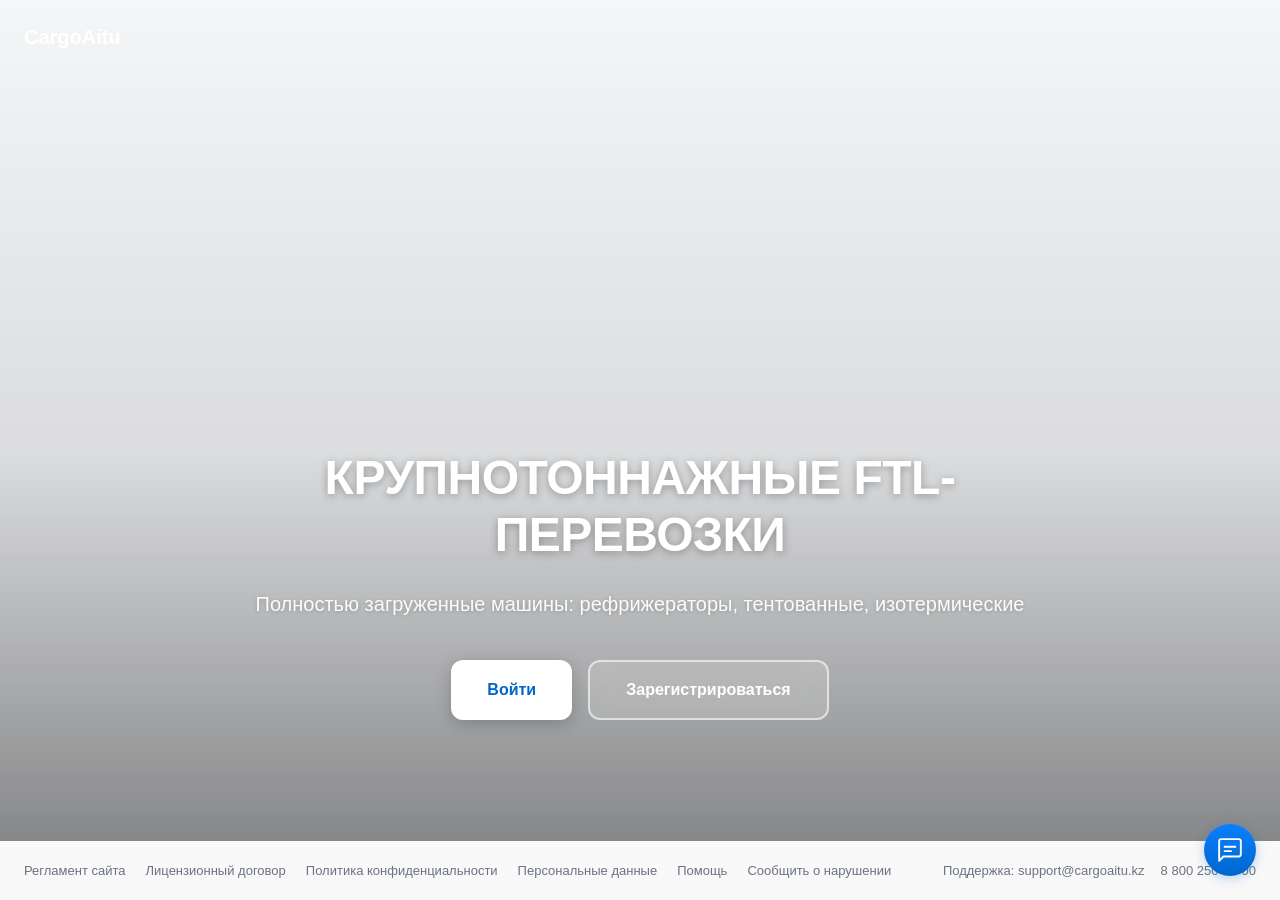
==== frontend/index.html @ aa5df15c "Initial commit: CargoAitu platform with contract security fixes" ====
<!DOCTYPE html>
<html lang="ru">
<head>
  <meta charset="UTF-8" />
  <meta name="viewport" content="width=device-width, initial-scale=1.0">
  <title>Заявки — CargoAitu</title>
  <link rel="icon" href="data:image/svg+xml,%3Csvg xmlns='http://www.w3.org/2000/svg' viewBox='0 0 32 32'%3E%3Crect width='32' height='32' rx='7' fill='%230066cc'/%3E%3Cpath fill='white' d='M7 10h12v4H7V10zm0 6h8v8H7v-8zm10 0h8l2 2v6h-10v-8z'/%3E%3C/svg%3E">
  
  <script>
    (function() {
      const userStr = localStorage.getItem('user');
      const isAuth = localStorage.getItem('isAuthenticated') === 'true';
      const isAuthenticated = userStr && isAuth;
      
      if (isAuthenticated) {
        document.documentElement.classList.add('authenticated');
      } else {
        document.documentElement.classList.remove('authenticated');
      }
    })();
  </script>
  
  
  <style>
    
    p.filters-subtitle {
      font-family: -apple-system, BlinkMacSystemFont, 'Segoe UI', 'Roboto', 'Helvetica Neue', Arial, sans-serif;
      font-size: 14px;
      line-height: 1.5;
      color: #6b7280;
      margin: 4px 0 12px 0;
      font-weight: 400;
    }
    h2.filters-title {
      font-family: -apple-system, BlinkMacSystemFont, 'Segoe UI', 'Roboto', 'Helvetica Neue', Arial, sans-serif;
      font-size: 20px;
      font-weight: 600;
      color: #1a1a1a;
      margin: 0 0 8px 0;
      line-height: 1.4;
    }
    .filters-header {
      display: flex;
      justify-content: space-between;
      align-items: center;
      margin-bottom: 20px;
    }
    .filters-title-section {
      flex: 1;
    }
    
    body {
      font-family: -apple-system, BlinkMacSystemFont, 'Segoe UI', 'Roboto', 'Helvetica Neue', Arial, sans-serif;
      background: #f5f6f8;
      color: #1a1a1a;
      margin: 0;
      padding: 0;
    }
    .main {
      padding: 32px 24px;
      background: #f5f6f8;
      
      width: 100%;
      box-sizing: border-box;
    }
    .content {
      max-width: 1400px;
      margin: 0 auto;
    }
    .filters {
      background: #ffffff;
      border: 1px solid #e5e7eb;
      border-radius: 12px;
      padding: 24px;
      margin-bottom: 24px;
    }
  </style>
  
  <link rel="preload" href="styles.css?v=31" as="style" onload="this.onload=null;this.rel='stylesheet'">
  <noscript>
    <link rel="stylesheet" href="styles.css?v=31">
  </noscript>
  <script>
    !function(e){"use strict";var t=function(t,n,o){var i,r=e.document,a=r.createElement("link");if(n)i=n;else{var l=(r.body||r.getElementsByTagName("head")[0]).childNodes;i=l[l.length-1]}var d=r.styleSheets;a.rel="stylesheet",a.href=t,a.media="only x",function e(t){if(r.body)return t();setTimeout(function(){e(t)})}(function(){i.parentNode.insertBefore(a,n?i:i.nextSibling)});var f=function(e){for(var t=a.href,n=d.length;n--;)if(d[n].href===t)return e();setTimeout(function(){f(e)})};return a.addEventListener&&a.addEventListener("load",function(){this.media=o||"all"}),a.onloadcssdefined=f,f(function(){a.media!==o&&(a.media=o||"all")}),a};"undefined"!=typeof exports?exports.loadCSS=t:e.loadCSS=t}("undefined"!=typeof global?global:this);
    setTimeout(function() {
      var link = document.querySelector('link[rel="preload"][as="style"]');
      if (link && link.rel === 'preload') {
        loadCSS('styles.css?v=31');
      }
    }, 3000);
  </script>
</head>
<body class="page-loading page-requests">

<header class="header">
  <div class="header-inner">
    <div class="logo">CargoAitu</div>
    <nav class="nav" id="mainNav">
      <a href="#" class="nav-item active" data-page="requests">Заявки</a>
      <a href="#" class="nav-item" data-page="organizations">Организации</a>
      <a href="#" class="nav-item" data-page="partners">Партнёры</a>
    </nav>
    <div class="header-actions">
      <div class="search">
        <svg width="16" height="16" viewBox="0 0 16 16" fill="none">
          <path d="M7 12A5 5 0 1 0 7 2a5 5 0 0 0 0 10zM13 13l-3-3" stroke="currentColor" stroke-width="1.5" stroke-linecap="round"/>
        </svg>
        <input type="text" id="requestsSearchInput" placeholder="Найти заявку..." oninput="filterRequestsBySearch()" />
        <button class="search-clear" id="requestsSearchClear" onclick="clearRequestsSearch()" style="display: none;">
          <svg width="16" height="16" viewBox="0 0 16 16" fill="none">
            <path d="M12 4L4 12M4 4l8 8" stroke="currentColor" stroke-width="1.5" stroke-linecap="round"/>
          </svg>
        </button>
      </div>
      <div id="userHeaderInfo" class="user" style="display: none;">
        <div class="user-profile-trigger" id="userProfileTrigger">
          <span class="user-name-main" id="headerUserName">-</span>
          <span class="user-name-full" id="headerUserFullName">-</span>
          <svg class="user-caret" width="12" height="12" viewBox="0 0 12 12" fill="none">
            <path d="M2 4L6 8L10 4" stroke="currentColor" stroke-width="1.5" stroke-linecap="round" stroke-linejoin="round"/>
          </svg>
        </div>
        <div id="userProfileDropdown" class="user-profile-dropdown" style="display: none;">
          <div class="dropdown-header">
            <div class="dropdown-user-name" id="dropdownUserName">-</div>
            <div class="dropdown-user-role" id="dropdownUserRole">-</div>
          </div>
          <div class="dropdown-menu">
            <a href="trucks.html" class="dropdown-item">
              <span>Машины</span>
            </a>
            <a href="drivers.html" class="dropdown-item">
              <span>Водители</span>
            </a>
            <a href="messages.html" class="dropdown-item" id="messagesMenuItem">
              <span>Уведомления</span>
              <span class="dropdown-badge" id="messagesBadge" style="display: none;">0</span>
            </a>
            <a href="#" class="dropdown-item" id="paymentDetailsMenuItem">
              <span>Платёжные реквизиты</span>
            </a>
            <a href="egov-company.html" class="dropdown-item" id="egovCompanyMenuItem" target="_blank" rel="noopener noreferrer">
              <span>Проверить компанию</span>
            </a>
            <div class="dropdown-divider"></div>
            <a href="#" class="dropdown-item dropdown-item-danger" id="logoutMenuItem">
              <span>Выйти</span>
            </a>
          </div>
        </div>
      </div>
      <div id="headerAuthButtons">
        <a href="login.html" class="btn-login">Войти</a>
      </div>
    </div>
  </div>
</header>


<div id="landingPage" class="landing-page" style="display: none;">
  <div class="landing-hero">
    <div class="landing-content">
      <h1 class="landing-title">КРУПНОТОННАЖНЫЕ FTL-ПЕРЕВОЗКИ</h1>
      <p class="landing-subtitle">Полностью загруженные машины: рефрижераторы, тентованные, изотермические</p>
      <div class="landing-actions">
        <a href="login.html" class="btn-landing-primary">Войти</a>
        <a href="login.html" class="btn-landing-secondary">Зарегистрироваться</a>
      </div>
    </div>
    <footer class="landing-footer">
      <div class="landing-footer-content">
        <div class="landing-footer-links">
          <a href="#">Регламент сайта</a>
          <a href="#">Лицензионный договор</a>
          <a href="#">Политика конфиденциальности</a>
          <a href="#">Персональные данные</a>
          <a href="#">Помощь</a>
          <a href="#">Сообщить о нарушении</a>
        </div>
        <div class="landing-footer-contact">
          <span>Поддержка: support@cargoaitu.kz</span>
          <span>8 800 250-02-00</span>
        </div>
      </div>
    </footer>
  </div>
</div>


<main class="main page page-visible" id="mainContent">
  <div class="content">
    
    <div class="filters filters--marketplace">
      <div class="filters-header filters-header--market">
        <div class="filters-title-section">
          <div class="filters-title-row">
            <h2 class="filters-title" id="requestsMarketTitle">Биржа грузов</h2>
            <button type="button" class="market-help-trigger" id="marketHelpTrigger" aria-label="Справка по разделу" title="Биржа — все открытые заявки. «Мои заявки» — вы заказчик. «Я участвую» — вы уже сделали ставку. Фильтры и поиск не меняют данные на сервере, только отбор на экране.">?</button>
          </div>
          <p class="filters-subtitle filters-subtitle--market" id="requestsMarketSubtitle">Грузы и заявки на перевозку</p>
          <p class="market-result-count" id="requestsMarketCount" aria-live="polite"></p>
        </div>
        <div class="filters-header-actions">
          <span id="refreshIndicator" class="refresh-indicator refresh-indicator--market" title="Список обновляется автоматически каждые ~10 секунд, пока открыт раздел">
            <svg width="14" height="14" viewBox="0 0 14 14" fill="none">
              <path d="M7 1.5V4.5M7 9.5V12.5M2.5 7H5.5M8.5 7H11.5M10.5 3.5L9 5M5 9L3.5 10.5M10.5 10.5L9 9M5 5L3.5 3.5" stroke="currentColor" stroke-width="1.2" stroke-linecap="round"/>
            </svg>
          </span>
          <button id="createRequestBtn" class="btn-create btn-create--hero" type="button">
            <span class="btn-icon">+</span>
            Создать заявку
          </button>
        </div>
      </div>

      <div class="market-sticky-stack">
        <div class="market-tabs" role="tablist" aria-label="Режим просмотра заявок">
          <button type="button" class="market-tab market-tab--active" data-list-mode="all" role="tab" aria-selected="true">Все заявки</button>
          <button type="button" class="market-tab" data-list-mode="mine" role="tab" aria-selected="false">Мои заявки</button>
          <button type="button" class="market-tab" data-list-mode="participating" role="tab" aria-selected="false">Я участвую</button>
        </div>

        <div class="market-controls-row">
          <button type="button" class="market-filters-toggle" id="marketFiltersToggle" aria-expanded="false" aria-controls="marketFiltersPanel">
            Фильтры <span class="market-filters-toggle-chevron" aria-hidden="true">▼</span>
          </button>
          <div class="market-quick-chips" role="group" aria-label="Быстрые фильтры">
            <button type="button" class="market-quick-chip" data-quick="today">Сегодня</button>
            <button type="button" class="market-quick-chip" data-quick="price500k">До 500 000 ₸</button>
            <button type="button" class="market-quick-chip" data-quick="route-aa" title="Алматы → Астана">Алматы — Астана</button>
            <button type="button" class="market-quick-chip" data-quick="route-sa" title="Астана → Алматы">Астана — Алматы</button>
            <button type="button" class="market-quick-chip" data-quick="route-as" title="Алматы → Шымкент">Алматы — Шымкент</button>
          </div>
        </div>
      </div>

      <div id="marketFiltersPanel" class="market-filters-panel market-filters-panel--collapsed">
        <div class="market-filters-inner">
          <div class="market-filter-group">
            <div class="market-filter-group-title">Маршрут</div>
            <div class="market-filters-row">
              <label class="market-filter-field">
                <span class="market-filter-label">Откуда</span>
                <input type="text" id="filterFromCity" class="market-filter-input" placeholder="Город отправления" autocomplete="off" />
              </label>
              <label class="market-filter-field">
                <span class="market-filter-label">Куда</span>
                <input type="text" id="filterToCity" class="market-filter-input" placeholder="Город назначения" autocomplete="off" />
              </label>
            </div>
          </div>
          <div class="market-filter-group">
            <div class="market-filter-group-title">Стоимость, ₸</div>
            <div class="market-filters-row market-filters-row--pair">
              <label class="market-filter-field market-filter-field--narrow">
                <span class="market-filter-label">От</span>
                <input type="number" id="filterPriceMin" class="market-filter-input" placeholder="0" min="0" step="1000" />
              </label>
              <label class="market-filter-field market-filter-field--narrow">
                <span class="market-filter-label">До</span>
                <input type="number" id="filterPriceMax" class="market-filter-input" placeholder="Без лимита" min="0" step="1000" />
              </label>
            </div>
          </div>
          <div class="market-filter-group">
            <div class="market-filter-group-title">Дата погрузки</div>
            <div class="market-filters-row market-filters-row--pair">
              <label class="market-filter-field">
                <span class="market-filter-label">С</span>
                <input type="date" id="filterDateFrom" class="market-filter-input" />
              </label>
              <label class="market-filter-field">
                <span class="market-filter-label">По</span>
                <input type="date" id="filterDateTo" class="market-filter-input" />
              </label>
            </div>
          </div>
          <div class="market-filter-actions">
            <button type="button" class="market-filter-reset" id="filterResetBtn">Сбросить фильтры</button>
          </div>
        </div>
      </div>

      <div class="filter-tags filter-tags--market">
        <button type="button" class="tag" onclick="filterByStatus('active', this)">Активные</button>
        <button type="button" class="tag" onclick="filterByStatus('in_progress', this)">В работе</button>
        <button type="button" class="tag" onclick="filterByStatus('completed', this)">Выполненные</button>
        <button type="button" class="tag active" onclick="filterByStatus(null, this)">Все статусы</button>
      </div>
    </div>

    <div class="requests-grid-wrap">
      <div id="tableSkeleton" class="requests-grid-skeleton">
        <div class="request-card-skeleton"></div>
        <div class="request-card-skeleton"></div>
        <div class="request-card-skeleton"></div>
      </div>
      <div id="requestsTableBody" class="requests-grid table-body table-body--loading"></div>
    </div>
  </div>
</main>


<main id="organizationsSection" class="main page page-hidden">
  <div class="content">
    <div class="filters">
      <div class="filters-header filters-header--orgs">
        <div class="filters-title-section">
          <p class="org-page-kicker">Контрагенты</p>
          <h2 class="filters-title">Организации</h2>
          <p class="filters-subtitle">Проверьте компанию в реестре и оформите партнёрство для совместных сделок</p>
        </div>
      </div>
    </div>

    <div class="organizations-container" id="organizationsContainer">
      
      <div id="organizationsSkeleton" class="organizations-skeleton">
        <div class="organization-card skeleton">
          <div class="organization-header">
            <div class="organization-info">
              <div class="skeleton-text skeleton-title"></div>
              <div class="skeleton-text skeleton-subtitle"></div>
            </div>
            <div class="skeleton-badge"></div>
          </div>
          <div class="organization-details">
            <div class="skeleton-text"></div>
            <div class="skeleton-text"></div>
          </div>
          <div class="organization-actions">
            <div class="skeleton-button"></div>
          </div>
        </div>
        <div class="organization-card skeleton">
          <div class="organization-header">
            <div class="organization-info">
              <div class="skeleton-text skeleton-title"></div>
              <div class="skeleton-text skeleton-subtitle"></div>
            </div>
            <div class="skeleton-badge"></div>
          </div>
          <div class="organization-details">
            <div class="skeleton-text"></div>
            <div class="skeleton-text"></div>
          </div>
          <div class="organization-actions">
            <div class="skeleton-button"></div>
          </div>
        </div>
        <div class="organization-card skeleton">
          <div class="organization-header">
            <div class="organization-info">
              <div class="skeleton-text skeleton-title"></div>
              <div class="skeleton-text skeleton-subtitle"></div>
            </div>
            <div class="skeleton-badge"></div>
          </div>
          <div class="organization-details">
            <div class="skeleton-text"></div>
            <div class="skeleton-text"></div>
          </div>
          <div class="organization-actions">
            <div class="skeleton-button"></div>
          </div>
        </div>
      </div>
      
      <div id="organizationsContent" class="organizations-content hidden"></div>
    </div>
  </div>
</main>


<main id="partnersSection" class="main page page-hidden">
  <div class="content">
    <div class="filters">
      <div class="filters-header filters-header--orgs">
        <div class="filters-title-section">
          <p class="org-page-kicker">Связи</p>
          <h2 class="filters-title">Партнёры</h2>
          <p class="filters-subtitle">Активные договоры и запросы на подписание — без лишних уведомлений, в одном списке</p>
        </div>
      </div>
    </div>

    <div class="organizations-container" id="partnersContainer">
      <div id="partnersSkeleton" class="organizations-skeleton">
        <div class="organization-card skeleton">
          <div class="organization-header">
            <div class="organization-info">
              <div class="skeleton-text skeleton-title"></div>
              <div class="skeleton-text skeleton-subtitle"></div>
            </div>
            <div class="skeleton-badge"></div>
          </div>
          <div class="organization-details">
            <div class="skeleton-text"></div>
            <div class="skeleton-text"></div>
          </div>
          <div class="organization-actions">
            <div class="skeleton-button"></div>
          </div>
        </div>
      </div>
      <div id="partnersContent" class="organizations-content hidden"></div>
    </div>
  </div>
</main>


<div id="partnershipAgreementModal" class="modal" style="display: none;" role="dialog" aria-modal="true" aria-labelledby="partnershipAgreementTitle">
  <div class="modal-content modal-large" style="max-width: 760px;">
    <div class="modal-header">
      <h2 id="partnershipAgreementTitle">Договор партнёрства</h2>
      <button type="button" class="modal-close" id="partnershipAgreementCloseBtn" aria-label="Закрыть">&times;</button>
    </div>
    <div class="modal-body" style="padding: 0;">
      <iframe id="partnershipAgreementIframe" title="Текст договора партнёрства" style="width: 100%; min-height: 440px; border: 0; background: #fff;"></iframe>
    </div>
    <div id="partnershipAgreementSignFooter" class="modal-actions" style="display: none; flex-direction: column; align-items: stretch; gap: 12px; border-top: 1px solid #e5e7eb; padding-top: 16px;">
      <label style="display: flex; align-items: flex-start; gap: 10px; cursor: pointer; font-size: 14px; line-height: 1.4; color: #374151;">
        <input type="checkbox" id="partnershipAgreementAck" style="margin-top: 3px;" />
        <span>Я ознакомился(ась) с текстом договора и подписываю его своей электронной цифровой подписью (ЭЦП).</span>
      </label>
      <button type="button" class="btn-login" id="partnershipAgreementSignBtn" disabled>Подписать ЭЦП</button>
    </div>
  </div>
</div>


<div id="partnershipConfirmModal" class="modal" style="display: none;" role="dialog" aria-modal="true" aria-labelledby="partnershipConfirmTitle">
  <div class="modal-content" style="max-width: 440px;">
    <div class="modal-header">
      <h2 id="partnershipConfirmTitle">Партнёрство</h2>
      <button type="button" class="modal-close" id="partnershipConfirmCloseBtn" aria-label="Закрыть">&times;</button>
    </div>
    <div class="modal-body" style="padding: 16px 20px;">
      <p id="partnershipConfirmMessage" style="margin: 0; font-size: 15px; line-height: 1.5; color: var(--text-primary, #1f2937);">
        Отправить запрос на заключение партнёрства с этой компанией?
      </p>
    </div>
    <div class="modal-actions">
      <button type="button" class="btn-secondary" id="partnershipConfirmCancelBtn">Отмена</button>
      <button type="button" class="btn-login" id="partnershipConfirmOkBtn">Отправить</button>
    </div>
  </div>
</div>


<div id="orgEgovRegistryModal" class="modal" style="display: none;" role="dialog" aria-modal="true" aria-labelledby="orgEgovRegistryTitle">
  <div class="modal-content modal-large" style="max-width: 720px;">
    <div class="modal-header">
      <h2 id="orgEgovRegistryTitle">Данные из реестра</h2>
      <button type="button" class="modal-close" id="orgEgovRegistryCloseBtn" aria-label="Закрыть">&times;</button>
    </div>
    <div class="modal-body" style="padding: 16px 20px;">
      <p style="margin: 0 0 12px; font-size: 13px; color: var(--text-muted, #6b7280);">
        Сведения с портала <a href="https://data.egov.kz" target="_blank" rel="noopener noreferrer" style="color: var(--accent);">data.egov.kz</a> по БИН контрагента.
      </p>
      <div id="orgEgovRegistryLoading" style="display: none; text-align: center; padding: 24px; color: var(--text-muted);">Загрузка…</div>
      <div id="orgEgovRegistryInfo" style="display: none; margin-top: 8px; padding: 14px; background: #eff6ff; border: 1px solid #bfdbfe; border-radius: 8px; color: #1e3a8a; font-size: 14px; line-height: 1.5;">
        <span id="orgEgovRegistryInfoText"></span>
      </div>
      <div id="orgEgovRegistryError" style="display: none; margin-top: 8px; padding: 12px; background: #fef2f2; border-radius: 8px; color: #b91c1c; font-size: 14px;">
        <strong>Ошибка:</strong> <span id="orgEgovRegistryErrorText"></span>
      </div>
      <div id="orgEgovRegistryData" style="display: none;">
        <div class="payment-details-grid" id="orgEgovRegistryGrid"></div>
      </div>
    </div>
    <div class="modal-actions">
      <button type="button" class="btn-secondary" id="orgEgovRegistryOkBtn">Закрыть</button>
    </div>
  </div>
</div>

<section id="userSection" class="profile-section" style="display: none;">
      <div class="profile">
        <div class="profile-top">
          <div class="profile-avatar"></div>
          <div>
            <div class="profile-name" id="userFullName">-</div>
            <div class="profile-iin">ИИН: <span id="userIIN">-</span></div>
          </div>
        </div>
        <div class="profile-grid">
          <div class="profile-item">
            <div class="profile-label">Email</div>
            <div class="profile-value" id="userEmail">-</div>
          </div>
          <div class="profile-item">
            <div class="profile-label">Организация</div>
            <div class="profile-value" id="userCompany">-</div>
          </div>
          <div class="profile-item">
            <div class="profile-label">Серийный номер</div>
            <div class="profile-value" id="userCertSerial">-</div>
          </div>
          <div class="profile-item">
            <div class="profile-label">Издатель</div>
            <div class="profile-value" id="userCertIssuer">-</div>
          </div>
          <div class="profile-item">
            <div class="profile-label">Действителен до</div>
            <div class="profile-value" id="userCertValidTo">-</div>
          </div>
          <div class="profile-item">
            <div class="profile-label">Последний вход</div>
            <div class="profile-value" id="userLastLogin">-</div>
          </div>
        </div>
        
        
        <div class="payment-details-section" id="paymentDetailsSection" style="display: none;">
          <div class="payment-details-card">
            <div class="section-header">
              <h3>Платёжные реквизиты</h3>
              <button id="editPaymentDetailsBtn" class="btn-edit">Редактировать</button>
            </div>
            <div class="payment-details-grid" id="paymentDetailsGrid">
              <div class="payment-field">
                <label>Получатель<span class="required">*</span></label>
                <div class="value" id="paymentRecipient">—</div>
              </div>
              <div class="payment-field">
                <label>ИНН / БИН<span class="required">*</span></label>
                <div class="value" id="paymentIIN">—</div>
              </div>
              <div class="payment-field">
                <label>Банк получателя<span class="required">*</span></label>
                <div class="value empty" id="paymentBankName">Не указан</div>
              </div>
              <div class="payment-field">
                <label>БИК<span class="required">*</span></label>
                <div class="value empty" id="paymentBIK">Не указан</div>
              </div>
              <div class="payment-field">
                <label>Расчётный счёт (IBAN / Р/С)<span class="required">*</span></label>
                <div class="value empty" id="paymentAccount">Не указан</div>
              </div>
              <div class="payment-field">
                <label>Корр. счёт</label>
                <div class="value empty" id="paymentCorrAccount">—</div>
              </div>
              <div class="payment-field">
                <label>КПП (если РФ)</label>
                <div class="value empty" id="paymentKPP">—</div>
              </div>
              <div class="payment-field">
                <label>Валюта</label>
                <div class="value" id="paymentCurrencyDisplay">KZT</div>
              </div>
            </div>
            <div class="payment-details-hint">
              Эти реквизиты используются для автоматического формирования счётов на оплату.
            </div>
          </div>
        </div>
        
        
        <div class="payment-details-section" id="egovCompanySection" style="display: none;">
          <div class="payment-details-card">
            <div class="section-header">
              <h3>Данные компании из реестра</h3>
              <button id="loadEgovDataBtn" class="btn-edit">Проверить компанию</button>
            </div>
            <div style="margin-top: 16px; padding: 12px; background: var(--surface-muted); border-radius: 8px; color: var(--text-muted); font-size: 14px;">
              Укажите БИН в платёжных реквизитах и нажмите "Проверить компанию" для получения официальных данных из реестра юридических лиц.
            </div>
            <div id="egovCompanyData" style="display: none;">
              <div class="payment-details-grid" id="egovCompanyGrid">
                
              </div>
              <div class="payment-details-hint" style="margin-top: 14px;">
                <small>Данные получены с портала <a href="https://data.egov.kz" target="_blank" style="color: var(--accent);">data.egov.kz</a></small>
              </div>
            </div>
            <div id="egovCompanyError" style="display: none; margin-top: 16px;">
              <div class="error-message" style="padding: 12px; border-radius: 8px; background: #fee; border: 1px solid #fcc; color: #c33;">
                <strong>Ошибка:</strong> <span id="egovErrorText"></span>
              </div>
            </div>
            <div id="egovCompanyLoading" style="display: none; text-align: center; padding: 20px; color: var(--text-muted);">
              ⏳ Загрузка данных...
            </div>
          </div>
        </div>
        
        <button id="logoutBtn" class="btn-logout">Выйти</button>
      </div>
    </section>

  </div>
</main>


<div id="createRequestModal" class="modal" style="display: none;">
  <div class="modal-content">
    <div class="modal-header">
      <h2>Создать заявку на перевозку</h2>
      <button class="modal-close" onclick="closeCreateModal()">&times;</button>
    </div>
    <form id="createRequestForm" onsubmit="createRequest(event)">
      <div class="form-section">
        <div class="form-section-title">Основная информация</div>
        <div class="form-grid">
          <div class="form-field full-width">
            <label>Название заявки <span class="required">*</span></label>
            <input type="text" id="requestTitle" placeholder="Например: Доставка товаров из Астаны в Алматы" required />
          </div>
          <div class="form-field">
            <label>Тип кузова</label>
            <select id="requestBodyType">
              <option value="">Загрузка…</option>
            </select>
          </div>
          <div class="form-field">
            <label>Тип груза</label>
            <input type="text" id="requestCargoType" placeholder="Например: Одежда, продукты" />
          </div>
        </div>
      </div>

      <div class="form-section">
        <div class="form-section-title">Маршрут</div>
        <div class="form-grid">
          <div class="form-field">
            <label>Город отправления <span class="required">*</span></label>
            <input type="text" id="requestFromCity" placeholder="Например: Астана" required />
          </div>
          <div class="form-field">
            <label>Город назначения <span class="required">*</span></label>
            <input type="text" id="requestToCity" placeholder="Например: Алматы" required />
          </div>
          <div class="form-field">
            <label>Адрес отправления</label>
            <input type="text" id="requestFromAddress" placeholder="Улица, дом" />
          </div>
          <div class="form-field">
            <label>Адрес назначения</label>
            <input type="text" id="requestToAddress" placeholder="Улица, дом" />
          </div>
        </div>
        
        <div class="form-field full-width" style="margin-top: 20px;">
          <label>Маршрут на карте</label>
          <div id="createRequestMap" style="position: relative; width: 100%; height: 400px; border-radius: 8px; border: 1px solid #e5e7eb; background: #f3f4f6; cursor: pointer;">
            <div id="createRequestMapPlaceholder" style="position: absolute; inset: 0; display: flex; align-items: center; justify-content: center; text-align: center; padding: 16px; color: #6b7280; font-size: 14px; z-index: 1; pointer-events: none;">Начните вводить маршрут выше или нажмите сюда — карта загрузится по запросу</div>
          </div>
        </div>
      </div>

      <div class="form-section">
        <div class="form-section-title">Сроки</div>
        <div class="form-grid">
          <div class="form-field">
            <label>Дата погрузки <span class="required">*</span></label>
            <input type="datetime-local" id="requestLoadingDate" required />
          </div>
          <div class="form-field">
            <label>Желаемая дата доставки</label>
            <input type="datetime-local" id="requestDeliveryDate" />
          </div>
        </div>
      </div>

      <div class="form-section">
        <div class="form-section-title">Аукцион</div>
        <div class="form-grid">
          <div class="form-field">
            <label>Тип аукциона</label>
            <div style="padding: 10px 12px; background: #f9fafb; border: 1px solid #e5e7eb; border-radius: 8px; font-size: 14px; color: #374151;">
              Открытый — все участники видят ставки
            </div>
            <input type="hidden" id="requestAuctionType" value="OPEN" />
          </div>
          <div class="form-field">
            <label>Начало приема ставок</label>
            <input type="datetime-local" id="requestBiddingStartedAt" />
            <small style="color: #6b7280; font-size: 12px;">Если не указано, начнется сразу</small>
          </div>
          <div class="form-field">
            <label>Окончание приема ставок</label>
            <input type="datetime-local" id="requestBiddingEndsAt" />
            <small style="color: #6b7280; font-size: 12px;">Если не указать: 24 ч (экспресс — 2 ч)</small>
          </div>
        </div>
      </div>

      <div class="form-section">
        <div class="form-grid">
          <div class="form-field">
            <label>Вес (кг)</label>
            <input type="number" id="requestWeight" step="0.01" placeholder="0.00" />
          </div>
          <div class="form-field">
            <label>Объем (м³)</label>
            <input type="number" id="requestVolume" step="0.01" placeholder="0.00" />
          </div>
          <div class="form-field">
            <label>Максимальная цена (₸)</label>
            <input type="number" id="requestMaxPrice" step="0.01" placeholder="0.00" />
            <small style="color: #6b7280; font-size: 12px;">Потолок для ставок перевозчиков</small>
          </div>
          <div class="form-field">
            <label>
              <input type="checkbox" id="requestIsExpress" />
              Экспресс: окно приёма ставок 2 ч; автовыбор — среди 5 самых ранних ставок по цене и рейтингу
            </label>
          </div>
        </div>
      </div>

      <div class="form-section">
        <div class="form-section-title">Дополнительная информация</div>
        <div class="form-grid">
          <div class="form-field full-width">
            <label>Описание груза</label>
            <textarea id="requestDescription" rows="3" placeholder="Подробное описание груза, требования к перевозке..."></textarea>
          </div>
          <div class="form-field full-width">
            <label>Дополнительные условия</label>
            <textarea id="requestConditions" rows="2" placeholder="Особые требования, условия оплаты..."></textarea>
          </div>
        </div>
      </div>

      <div class="modal-actions">
        <button type="button" class="btn-secondary" onclick="closeCreateModal()">Отмена</button>
        <button type="submit" class="btn-login">Создать заявку</button>
      </div>
    </form>
  </div>
</div>


<div id="requestDetailModal" class="modal" style="display: none;">
  <div class="modal-content modal-large rd-detail-modal">
    <div class="modal-header rd-detail-header">
      <div class="modal-header-content rd-detail-header__inner">
        <div class="rd-detail-header__main">
          <div class="rd-detail-header__row-top">
            <h2 id="detailRequestNumber" class="rd-detail-header__id">№-</h2>
            <div class="request-status-badge" id="detailRequestStatus">-</div>
          </div>
          <div class="rd-detail-header__route" id="detailRequestRoute">-</div>
          <div class="rd-detail-header__dates" id="detailRequestDates">-</div>
          <div class="rd-detail-header__price" id="detailRequestPrice">-</div>
        </div>
      </div>
      <button type="button" class="modal-close" onclick="closeRequestDetailModal()">&times;</button>
    </div>

    <div id="carrierAwaitingBanner" class="carrier-await-banner" style="display: none;" role="region" aria-label="Подтверждение заказа">
      <p class="carrier-await-banner__text">Заказчик выбрал вас исполнителем. Подтвердите заказ или откажитесь — до ответа заявка остаётся в ожидании.</p>
      <div class="carrier-await-banner__actions">
        <button type="button" class="btn-login" onclick="carrierAcceptRequest()">Подтвердить заказ</button>
        <button type="button" class="btn-secondary" onclick="carrierDeclineRequest()">Отказаться</button>
      </div>
    </div>
    
    <div class="modal-tabs">
      <button class="tab-btn active" data-tab="info" onclick="switchTab('info')">Информация</button>
      <button class="tab-btn" data-tab="bids" onclick="switchTab('bids')" id="tabBids">Ставки</button>
      <button class="tab-btn" data-tab="carrier" onclick="switchTab('carrier')" id="tabCarrier" style="display: none;">Перевозчик</button>
      <button class="tab-btn" data-tab="conditions" onclick="switchTab('conditions')">Условия</button>
      <button class="tab-btn" data-tab="contract" onclick="switchTab('contract')" id="tabContract" style="display: none;">Контракт</button>
      <button class="tab-btn" data-tab="closing" onclick="switchTab('closing')" id="tabClosing" style="display: none;">Закрытие</button>
      <button class="tab-btn" data-tab="history" onclick="switchTab('history')" id="tabHistory">Изменения</button>
    </div>
    
    <div class="modal-body rd-detail-body">
      
      <div id="detailSkeleton" class="detail-skeleton hidden">
        <div class="detail-skeleton-header">
          <div class="detail-skeleton-row">
            <div class="detail-skeleton-cell detail-skeleton-id"></div>
            <div class="detail-skeleton-cell detail-skeleton-status"></div>
            <div class="detail-skeleton-cell detail-skeleton-route">
              <div class="detail-skeleton-route-cities"></div>
              <div class="detail-skeleton-route-distance"></div>
            </div>
            <div class="detail-skeleton-cell detail-skeleton-date"></div>
            <div class="detail-skeleton-cell detail-skeleton-price"></div>
            <div class="detail-skeleton-cell detail-skeleton-action"></div>
            <div class="detail-skeleton-cell detail-skeleton-empty"></div>
          </div>
        </div>
      </div>
      
      
      <div class="tab-content active" id="tab-info">
        <div class="detail-section">
          <h3>Основная информация</h3>
          <div class="detail-grid">
            <div class="detail-item">
              <label>Название</label>
              <div id="detailTitle">-</div>
            </div>
            <div class="detail-item">
              <label>Заказчик</label>
              <div id="detailCustomer">-</div>
            </div>
            <div class="detail-item">
              <label>Тип кузова</label>
              <div id="detailBodyType">-</div>
            </div>
            <div class="detail-item">
              <label>Тип груза</label>
              <div id="detailCargoType">-</div>
            </div>
            <div class="detail-item">
              <label>Вес</label>
              <div id="detailWeight">-</div>
            </div>
            <div class="detail-item">
              <label>Объем</label>
              <div id="detailVolume">-</div>
            </div>
          </div>
        </div>
        
        <div class="detail-section">
          <h3>Маршрут</h3>
          <div class="detail-grid">
            <div class="detail-item">
              <label>Откуда</label>
              <div id="detailFrom">-</div>
            </div>
            <div class="detail-item">
              <label>Куда</label>
              <div id="detailTo">-</div>
            </div>
            <div class="detail-item full-width">
              <label>Адрес отправления</label>
              <div id="detailFromAddress">-</div>
            </div>
            <div class="detail-item full-width">
              <label>Адрес назначения</label>
              <div id="detailToAddress">-</div>
            </div>
            <div class="detail-item">
              <label>Расстояние</label>
              <div id="detailDistance">-</div>
            </div>
          </div>
          <div class="rd-map-card">
            <div class="rd-map-card__head">
              <div class="rd-map-card__route" id="detailRouteMapTitle">—</div>
              <div class="rd-map-card__meta" id="detailRouteMapMeta">—</div>
            </div>
            <div id="detailRequestMap" class="rd-map-card__canvas" role="application" aria-label="Карта маршрута"></div>
          </div>
        </div>
        
        <div class="detail-section" id="auctionInfo" style="display: none;">
          <h3>О торгах</h3>
          <div class="detail-grid">
            <div class="detail-item">
              <label>Формат торгов</label>
              <div>Аукцион</div>
            </div>
            <div class="detail-item">
              <label>Максимальная цена (потолок)</label>
              <div id="detailMaxPrice">-</div>
            </div>
            <div class="detail-item">
              <label>Создана</label>
              <div id="detailCreatedAt">-</div>
            </div>
          </div>
        </div>
      </div>
      
      
      <div class="tab-content" id="tab-bids">
        <div class="bids-header">
          <h3>Ставки: <span id="bidsCount">0</span></h3>
          <button class="btn-update" onclick="loadBidsForDetail()" title="Обновить список ставок">Обновить</button>
        </div>
        <div id="bidsList" class="bids-list">
          <div class="empty">
            <div class="empty-icon"></div>
            <div class="empty-title">Нет ставок</div>
            <div class="empty-text">Пока никто не подал предложение на эту заявку</div>
          </div>
        </div>
      </div>
      
      
      <div class="tab-content" id="tab-carrier">
        
        <button type="button" id="btnAssignDriver" onclick="openAssignDriverModal()" style="position:absolute;width:1px;height:1px;padding:0;margin:-1px;overflow:hidden;clip:rect(0,0,0,0);border:0;" tabindex="-1" aria-hidden="true">Назначить водителя</button>
        <button type="button" id="btnAssignVehicle" onclick="openAssignVehicleModal()" style="position:absolute;width:1px;height:1px;padding:0;margin:-1px;overflow:hidden;clip:rect(0,0,0,0);border:0;" tabindex="-1" aria-hidden="true">Назначить машину</button>
        <button type="button" id="btnCreateContract" onclick="createContract()" style="position:absolute;width:1px;height:1px;padding:0;margin:-1px;overflow:hidden;clip:rect(0,0,0,0);border:0;" tabindex="-1" aria-hidden="true">Создать договор-заявку</button>

        <div id="carrierSetupPanel" class="carrier-setup-panel" style="display: none;">
          <div class="carrier-setup-card">
            <h3 class="carrier-setup-title">Настройка перевозки</h3>
            <p class="carrier-setup-phase" id="carrierSetupPhaseLine"></p>
            <div class="carrier-setup-steps" id="carrierSetupSteps" aria-label="Этапы настройки"></div>
            <div class="carrier-setup-alert" id="carrierSetupAlert" role="status"></div>
            <div class="carrier-setup-cta-row" id="carrierSetupMainCta"></div>
            <div class="carrier-setup-subactions" id="carrierSetupSubactions"></div>
            <div class="carrier-setup-summary" id="carrierSetupSummary" hidden></div>
            <div class="carrier-setup-contract" id="carrierSetupContract"></div>
          </div>
        </div>

        <div class="detail-section carrier-company-block">
          <h3>Перевозчик</h3>
          <div class="detail-grid">
            <div class="detail-item">
              <label>Название</label>
              <div id="detailCarrierName">-</div>
            </div>
            <div class="detail-item">
              <label>ИНН</label>
              <div id="detailCarrierINN">-</div>
            </div>
            <div class="detail-item">
              <label>Телефон</label>
              <div id="detailCarrierPhone">-</div>
            </div>
          </div>
        </div>
      </div>
      
      
      <div class="tab-content" id="tab-history">
        <div class="detail-section">
          <h3>История изменений</h3>
          <div id="requestHistory" class="history-list">
            <div class="empty">
              <div class="empty-icon"></div>
              <div class="empty-title">Загрузка истории...</div>
            </div>
          </div>
        </div>
      </div>
      
      
      <div class="tab-content" id="tab-conditions">
        <div class="detail-section">
          <h3>Условия перевозки</h3>
          <div class="conditions-content" id="detailConditions">-</div>
        </div>
        
        <div class="detail-section">
          <h3>Описание груза</h3>
          <div class="conditions-content" id="detailDescription">-</div>
        </div>
      </div>
      
      
      <div class="tab-content" id="tab-contract">
        <div id="contractContent">
          <div class="empty">
            <div class="empty-icon"></div>
            <div class="empty-title">Загрузка контракта...</div>
          </div>
        </div>
      </div>
      
      
      <div class="tab-content" id="tab-closing">
        <div id="closingContent">
          <div class="empty">
            <div class="empty-icon"></div>
            <div class="empty-title">Загрузка...</div>
          </div>
        </div>
      </div>
    </div>
  </div>
</div>


<div id="bidModal" class="modal bid-modal" style="display: none;">
  <div class="modal-content bid-modal__content">
    <div class="modal-header bid-modal__header">
      <div class="bid-modal__header-text">
        <h2 id="bidModalTitle">Сделать ставку</h2>
        <p class="bid-modal__subtitle">Укажите цену и условия — заказчик увидит ваш отклик на бирже</p>
      </div>
      <button type="button" class="modal-close bid-modal__close" onclick="closeBidModal()" aria-label="Закрыть">&times;</button>
    </div>
    <form id="bidForm" onsubmit="submitBid(event)">
      <input type="hidden" id="bidRequestId" />
      <input type="hidden" id="bidId" />
      <input type="hidden" id="bidContextDistanceKm" value="" />

      <div class="modal-body bid-modal__body">
        <div id="bidModalContextCard" class="bid-modal__context">
          <div class="bid-modal__context-route" id="bidContextRoute">—</div>
          <div class="bid-modal__context-meta">
            <span class="bid-modal__context-item" id="bidContextDistance">—</span>
            <span class="bid-modal__dot" aria-hidden="true">·</span>
            <span class="bid-modal__context-item" id="bidContextLoadingDate">—</span>
            <span class="bid-modal__dot" aria-hidden="true">·</span>
            <span class="bid-modal__context-item" id="bidContextBudget">—</span>
          </div>
        </div>

        <div id="bidModalMarketStrip" class="bid-modal__market bid-modal__market--panel">
          <div class="bid-modal__market-inner">
            <div class="bid-modal__market-cell">
              <span class="bid-modal__market-label">Предложений на бирже</span>
              <strong id="bidMarketCountText" class="bid-modal__market-value">—</strong>
            </div>
            <div class="bid-modal__market-divider" aria-hidden="true"></div>
            <div class="bid-modal__market-cell bid-modal__market-cell--best">
              <span class="bid-modal__market-label">Лучшая цена</span>
              <strong id="bidMarketBestPrice" class="bid-modal__market-value bid-modal__market-best">—</strong>
            </div>
          </div>
        </div>

        <div class="bid-modal__layout">
          <section class="bid-modal__price-hero" aria-labelledby="bidPriceLabel">
            <label id="bidPriceLabel" class="bid-modal__price-label" for="bidPrice">Ваша цена</label>
            <div class="bid-modal__price-input-wrap">
              <input type="text" id="bidPrice" class="bid-modal__price-input" inputmode="numeric" autocomplete="off" placeholder="0" required />
              <span class="bid-modal__currency" aria-hidden="true">₸</span>
            </div>
            <p id="bidPriceRecHint" class="bid-modal__hint bid-modal__hint--rec" hidden></p>
            <p class="bid-modal__hint bid-modal__hint--muted bid-modal__hint--grid">Сумма кратна 10 000 ₸</p>
            <p id="bidPricePerKmLine" class="bid-modal__perkm bid-modal__perkm--sub"><span class="bid-modal__perkm-label">≈</span> <span id="bidPricePerKmDisplay">—</span> <span class="bid-modal__perkm-unit">₸/км</span> <span class="bid-modal__perkm-note">по расстоянию заявки</span></p>
            <p id="bidModalPositionHint" class="bid-modal__position" role="status" hidden></p>
          </section>

          <div class="bid-modal__field-rows">
            <div class="bid-modal__row-2">
              <div class="form-field">
                <label for="bidDeliveryTime">Срок доставки</label>
                <select id="bidDeliveryTime">
                  <option value="">Выберите</option>
                  <option value="1 день">1 день</option>
                  <option value="2 дня">2 дня</option>
                  <option value="3 дня">3 дня</option>
                  <option value="__other__">Другое</option>
                </select>
                <div id="bidDeliveryTimeOtherWrap" class="bid-modal__other-wrap" hidden>
                  <input type="text" id="bidDeliveryTimeOther" class="bid-modal__input" placeholder="Укажите срок" autocomplete="off" />
                </div>
              </div>
              <div class="form-field">
                <label for="bidVehicleCapacity">Грузоподъёмность (т)</label>
                <input type="number" id="bidVehicleCapacity" step="0.1" min="0" placeholder="Напр. 20" autocomplete="off" />
              </div>
            </div>
            <div class="bid-modal__row-2">
              <div class="form-field">
                <label for="bidVehicleBodyType">Тип кузова</label>
                <select id="bidVehicleBodyType">
                  <option value="">Выберите</option>
                  <option value="Тент">Тент</option>
                  <option value="Рефрижератор">Рефрижератор</option>
                  <option value="Изотерм">Изотерм</option>
                  <option value="Бортовой">Бортовой</option>
                  <option value="Площадка">Площадка</option>
                  <option value="Контейнеровоз">Контейнеровоз</option>
                  <option value="Цистерна">Цистерна</option>
                  <option value="Низкорамник">Низкорамник</option>
                  <option value="Автофургон">Автофургон</option>
                </select>
              </div>
              <div class="form-field">
                <label for="bidVehicleBrand">Марка / модель <span class="bid-modal__optional">необязательно</span></label>
                <input type="text" id="bidVehicleBrand" placeholder="Например: Volvo FH" autocomplete="off" />
              </div>
            </div>
          </div>

          <div class="form-field bid-modal__conditions">
            <label for="bidConditions">Условия и комментарий</label>
            <textarea id="bidConditions" rows="2" class="bid-modal__textarea-secondary" placeholder="Например: оплата по факту выгрузки; готовы к погрузке вечером; нужны сканы документов."></textarea>
          </div>
        </div>
      </div>
      <div class="modal-actions bid-modal__footer">
        <button type="button" class="btn-secondary" onclick="closeBidModal()">Отмена</button>
        <div class="bid-modal__submit-block">
          <button type="submit" class="btn-login bid-modal__submit" id="bidSubmitBtn">Сделать ставку</button>
          <p class="bid-modal__reassure">Вы сможете изменить ставку позже</p>
        </div>
      </div>
    </form>
  </div>
</div>


<div id="selectWinnerModal" class="modal" style="display: none;">
  <div class="modal-content modal-winner-pick">
    <div class="modal-header modal-winner-pick__header">
      <div class="modal-winner-pick__header-text">
        <button type="button" id="winnerModalBackBtn" class="btn-winner-modal-back" onclick="backFromCarrierInWinnerModal()" style="display: none;" aria-label="Назад к списку предложений">← Назад к списку</button>
        <h2 id="selectWinnerModalTitle" class="modal-winner-pick__title">Выберите перевозчика</h2>
        <p id="selectWinnerModalSubtitle" class="modal-winner-pick__subtitle">Сравните цены и условия, при необходимости откройте карточку. Затем подтвердите выбор одной кнопкой.</p>
      </div>
      <button type="button" class="modal-close" onclick="closeSelectWinnerModal()" aria-label="Закрыть">&times;</button>
    </div>
    <div class="modal-body modal-winner-pick__body">
      <div id="winnerBidsPanel" class="winner-modal-bids-panel">
        <div class="bids-selection-list" id="bidsSelectionList">
          
        </div>
      </div>
      <div id="carrierWinnerDetailPanel" class="winner-modal-carrier-panel" style="display: none;">
        <div id="carrierWinnerDetailContent" class="winner-modal-carrier-panel__inner"></div>
      </div>
    </div>
    <div id="winnerPickerFooter" class="modal-actions modal-winner-pick__footer">
      <button type="button" class="btn-winner-ghost" onclick="closeSelectWinnerModal()">Отмена</button>
      <div class="modal-winner-pick__footer-actions">
        <button type="button" class="btn-winner-auto-secondary" onclick="autoSelectWinner()">Автовыбор</button>
        <button type="button" id="btnConfirmWinner" class="btn-winner-confirm" disabled onclick="confirmWinnerPickerSelection()">Выбрать исполнителя</button>
      </div>
    </div>
  </div>
</div>


<div id="carrierInfoModal" class="modal carrier-profile-modal-wrap" style="display: none;">
  <div class="modal-content carrier-profile-modal">
    <div class="modal-header carrier-profile-modal__header">
      <h2 class="carrier-profile-modal__title">Перевозчик</h2>
      <button type="button" class="modal-close" onclick="closeCarrierInfoModal()" aria-label="Закрыть">&times;</button>
    </div>
    <div class="modal-body carrier-profile-modal__body">
      <div id="carrierInfoContent" class="carrier-profile-modal__scroll">
        <div class="empty">
          <div class="empty-icon"></div>
          <div class="empty-title">Загрузка информации...</div>
        </div>
      </div>
    </div>
  </div>
</div>


<div id="assignDriverModal" class="modal" style="display: none;">
  <div class="modal-content">
    <div class="modal-header">
      <h2>Назначить водителя</h2>
      <button class="modal-close" onclick="closeAssignDriverModal()">&times;</button>
    </div>
    <div class="modal-body">
      <div id="driversList" class="drivers-selection-list">
        <div class="empty">
          <div class="empty-icon"></div>
          <div class="empty-title">Загрузка водителей...</div>
        </div>
      </div>
    </div>
    <div class="modal-actions">
      <button type="button" class="btn-secondary" onclick="closeAssignDriverModal()">Отмена</button>
    </div>
  </div>
</div>


<div id="assignVehicleModal" class="modal" style="display: none;">
  <div class="modal-content">
    <div class="modal-header">
      <h2>Назначить машину</h2>
      <button class="modal-close" onclick="closeAssignVehicleModal()">&times;</button>
    </div>
    <div class="modal-body">
      <div id="vehiclesList" class="vehicles-selection-list">
        <div class="empty">
          <div class="empty-icon"></div>
          <div class="empty-title">Загрузка машин...</div>
        </div>
      </div>
    </div>
    <div class="modal-actions">
      <button type="button" class="btn-secondary" onclick="closeAssignVehicleModal()">Отмена</button>
    </div>
  </div>
</div>

<script src="egov-company-display.js?v=1" defer></script>
<script src="organizations.js?v=10" defer></script>

<script src="requests.js?v=40" defer></script>


<div class="chat-button" id="chatButton" onclick="toggleChat()" title="Поддержка" aria-label="Открыть чат поддержки">
  <svg width="26" height="26" viewBox="0 0 24 24" fill="none" xmlns="http://www.w3.org/2000/svg" aria-hidden="true">
    <path d="M20 2H4a2 2 0 00-2 2v18l4-4h14a2 2 0 002-2V4a2 2 0 00-2-2z" stroke="currentColor" stroke-width="1.75" stroke-linejoin="round"/>
    <path d="M7 9h10M7 13h6" stroke="currentColor" stroke-width="1.75" stroke-linecap="round"/>
  </svg>
</div>


<div class="chat-modal" id="chatModal" role="dialog" aria-labelledby="chatHeaderTitle" aria-modal="true">
  <div class="chat-modal-content">
    <div class="chat-header">
      <div class="chat-header-main">
        <div class="chat-header-avatar" aria-hidden="true">
          <span class="chat-header-avatar-text">C</span>
        </div>
        <div class="chat-header-text">
          <div class="chat-header-title-row">
            <h3 class="chat-header-title" id="chatHeaderTitle">Поддержка</h3>
            <span class="chat-header-status" title="Команда на связи">
              <span class="chat-header-status-dot" aria-hidden="true"></span>
              Онлайн
            </span>
          </div>
          <p class="chat-header-subtitle">Отвечаем обычно за 1–2 минуты</p>
        </div>
      </div>
      <button type="button" class="chat-close" onclick="toggleChat()" aria-label="Закрыть чат">
        <svg width="18" height="18" viewBox="0 0 24 24" fill="none" xmlns="http://www.w3.org/2000/svg">
          <path d="M18 6L6 18M6 6l12 12" stroke="currentColor" stroke-width="2" stroke-linecap="round"/>
        </svg>
      </button>
    </div>
    <div class="chat-messages" id="chatMessages">
      <div class="chat-onboarding" id="chatOnboarding">
        <p class="chat-onboarding-text">Выберите действие ниже или опишите вопрос — поможем с заявками, перевозчиками и заказами.</p>
      </div>
      <div class="chat-message chat-message-bot chat-message--animate">
        <div class="chat-message-avatar" aria-hidden="true">
          <span class="chat-message-avatar-inner">C</span>
        </div>
        <div class="chat-message-inner">
          <div class="chat-message-content chat-panel chat-panel--bot">
            <p class="chat-panel-text chat-panel-text--bot">Здравствуйте! Я помощник CargoAitu. Чем могу помочь?</p>
          </div>
          <div class="chat-actions" id="chatQuickActions">
            <button type="button" class="chat-action chat-action--primary" data-chat-quick="Создать заявку на перевозку груза">Создать заявку</button>
            <button type="button" class="chat-action chat-action--outline" data-chat-quick="Как найти перевозчика на CargoAitu?">Найти перевозчика</button>
            <button type="button" class="chat-action chat-action--outline" data-chat-quick="Проблема с моим заказом, что делать?">Проблема с заказом</button>
            <button type="button" class="chat-action chat-action--ghost" data-chat-quick="Связаться с оператором поддержки">Связаться с оператором</button>
          </div>
        </div>
      </div>
    </div>
    <div class="chat-suggestions-bar" id="chatSuggestions" aria-hidden="true">
      <div class="chat-suggestions-label">Часто спрашивают</div>
      <div class="chat-suggestions-row">
        <button type="button" class="chat-suggestion" data-chat-quick="Как подписать документ с ЭЦП на CargoAitu?">ЭЦП и документы</button>
        <button type="button" class="chat-suggestion" data-chat-quick="Как подать предложение на заявку?">Ставки</button>
        <button type="button" class="chat-suggestion" data-chat-quick="Контакты поддержки CargoAitu">Контакты</button>
      </div>
    </div>
    <div class="chat-input-wrap">
      <div class="chat-input-container">
        <input type="text" class="chat-input" id="chatInput" placeholder="Напишите сообщение..." autocomplete="off" maxlength="2000" onkeydown="handleChatKeyPress(event)">
        <button type="button" class="chat-send" onclick="sendChatMessage()" aria-label="Отправить сообщение">
          <svg width="18" height="18" viewBox="0 0 24 24" fill="none" xmlns="http://www.w3.org/2000/svg" aria-hidden="true">
            <path d="M22 2L11 13M22 2l-7 20-4-9-9-4 20-7z" stroke="currentColor" stroke-width="1.75" stroke-linecap="round" stroke-linejoin="round"/>
          </svg>
        </button>
      </div>
    </div>
  </div>
</div>


<div class="modal" id="logoutConfirmModal" style="display: none;">
  <div class="modal-content modal-content-sm">
    <div class="modal-header">
      <h2>Подтверждение выхода</h2>
      <button class="modal-close" onclick="closeLogoutConfirmModal()">
        <svg width="20" height="20" viewBox="0 0 20 20" fill="none" xmlns="http://www.w3.org/2000/svg">
          <path d="M15 5L5 15M5 5L15 15" stroke="currentColor" stroke-width="2" stroke-linecap="round" stroke-linejoin="round"/>
        </svg>
      </button>
    </div>
    <div class="modal-body">
      <p>Вы уверены, что хотите выйти из системы?</p>
    </div>
    <div class="modal-actions">
      <button type="button" class="btn-secondary" onclick="closeLogoutConfirmModal()">Отмена</button>
      <button type="button" class="btn-danger" id="confirmLogoutBtn">Выйти</button>
    </div>
  </div>
</div>


<div class="modal" id="paymentDetailsModal" style="display: none;" role="dialog" aria-modal="true" aria-labelledby="paymentDetailsModalTitle">
  <div class="modal-content pd-form-modal">
    <div class="modal-header pd-form-modal__header">
      <h2 id="paymentDetailsModalTitle">Платёжные реквизиты</h2>
      <button type="button" class="modal-close" onclick="closePaymentDetailsModal()" aria-label="Закрыть">&times;</button>
    </div>
    <div class="modal-body pd-form-modal__body">
      <p class="pd-form__legend"><span class="pd-form__req-mark">*</span> — обязательные поля</p>
      <form id="paymentDetailsForm" novalidate>
        <div class="pd-form__section">
          <h3 class="pd-form__section-title">Основные реквизиты</h3>
          <div class="pd-form__grid">
            <div class="pd-form__field" data-field="recipient_name">
              <label for="recipientName">Получатель <span class="required">*</span></label>
              <input type="text" id="recipientName" name="recipient_name" required autocomplete="organization" maxlength="500" />
              <span class="pd-form__error" id="recipientNameError" role="alert"></span>
              <span class="pd-form__hint">ФИО / ТОО / ИП</span>
            </div>
            <div class="pd-form__field" data-field="bank_name">
              <label for="bankName">Банк получателя <span class="required">*</span></label>
              <input type="text" id="bankName" name="bank_name" required maxlength="300" />
              <span class="pd-form__error" id="bankNameError" role="alert"></span>
              <span class="pd-form__hint">Полное наименование банка</span>
            </div>
            <div class="pd-form__field" data-field="bank_bik">
              <label for="bankBIK">БИК <span class="required">*</span></label>
              <input type="text" id="bankBIK" name="bank_bik" required inputmode="numeric" pattern="[0-9]*" maxlength="8" autocomplete="off" />
              <span class="pd-form__error" id="bankBIKError" role="alert"></span>
              <span class="pd-form__hint">8 цифр</span>
            </div>
            <div class="pd-form__field" data-field="bank_account">
              <label for="bankAccount">Расчётный счёт (IBAN) <span class="required">*</span></label>
              <input type="text" id="bankAccount" name="bank_account" required inputmode="text" maxlength="29" autocomplete="off" spellcheck="false" />
              <span class="pd-form__error" id="bankAccountError" role="alert"></span>
              <span class="pd-form__hint">KZ + 18 цифр</span>
            </div>
          </div>
        </div>

        <div class="pd-form__section">
          <h3 class="pd-form__section-title">Дополнительно</h3>
          <div class="pd-form__grid pd-form__grid--extras">
            <div class="pd-form__field" data-field="bank_corr_account">
              <label for="bankCorrAccount">Корр. счёт</label>
              <input type="text" id="bankCorrAccount" name="bank_corr_account" maxlength="50" autocomplete="off" />
              <span class="pd-form__error" id="bankCorrAccountError" role="alert"></span>
              <span class="pd-form__hint">При необходимости</span>
            </div>
            <div class="pd-form__field" data-field="kpp">
              <label for="kpp">КПП (если РФ)</label>
              <input type="text" id="kpp" name="kpp" maxlength="20" autocomplete="off" />
              <span class="pd-form__error" id="kppError" role="alert"></span>
              <span class="pd-form__hint">Только для РФ</span>
            </div>
            <div class="pd-form__field pd-form__field--currency" data-field="payment_currency">
              <label for="paymentCurrencySelect">Валюта</label>
              <select id="paymentCurrencySelect" name="payment_currency">
                <option value="KZT">KZT (₸)</option>
                <option value="RUB">RUB (₽)</option>
                <option value="USD">USD ($)</option>
                <option value="EUR">EUR (€)</option>
              </select>
              <span class="pd-form__error" id="paymentCurrencySelectError" role="alert"></span>
              <span class="pd-form__hint">Счёт и документы</span>
            </div>
          </div>
        </div>

        <div class="pd-form__section">
          <h3 class="pd-form__section-title">Юридическая информация</h3>
          <div class="pd-form__grid pd-form__grid--legal">
            <div class="pd-form__field pd-form__field--span" data-field="address">
              <label for="address">Адрес</label>
              <input type="text" id="address" name="address" maxlength="500" autocomplete="street-address" />
              <span class="pd-form__error" id="addressError" role="alert"></span>
              <span class="pd-form__hint">Юридический / почтовый</span>
            </div>
            <div class="pd-form__field" data-field="director_name">
              <label for="directorName">ФИО руководителя</label>
              <input type="text" id="directorName" name="director_name" maxlength="200" autocomplete="name" />
              <span class="pd-form__error" id="directorNameError" role="alert"></span>
              <span class="pd-form__hint">По желанию</span>
            </div>
            <div class="pd-form__field" data-field="accountant_name">
              <label for="accountantName">ФИО бухгалтера</label>
              <input type="text" id="accountantName" name="accountant_name" maxlength="200" autocomplete="name" />
              <span class="pd-form__error" id="accountantNameError" role="alert"></span>
              <span class="pd-form__hint">По желанию</span>
            </div>
          </div>
        </div>
      </form>
    </div>
    <div class="pd-form-modal__footer">
      <button type="button" class="pd-form__clear-link" id="clearPaymentDetailsBtn">Очистить форму</button>
      <div class="pd-form-modal__footer-actions">
        <button type="button" class="pd-form-modal__btn-cancel" onclick="closePaymentDetailsModal()">Отмена</button>
        <button type="button" class="btn-login" id="savePaymentDetailsBtn">Сохранить</button>
      </div>
    </div>
  </div>
</div>


<div class="modal" id="paymentDetailsRequiredModal" style="display: none;" role="dialog" aria-modal="true" aria-labelledby="pdRequiredTitle">
  <div class="modal-content modal-content-sm pd-req-modal">
    <button type="button" class="modal-close pd-req-modal__close" onclick="closePaymentDetailsRequiredModal()" aria-label="Закрыть">&times;</button>
    <div class="pd-req-modal__inner">
      <div class="pd-req-modal__icon-wrap" aria-hidden="true">
        <svg class="pd-req-modal__icon" xmlns="http://www.w3.org/2000/svg" fill="none" viewBox="0 0 24 24" stroke-width="1.5" stroke="currentColor">
          <path stroke-linecap="round" stroke-linejoin="round" d="M11.25 11.25l.041-.02a.75.75 0 011.063.852l-.708 2.836a.75.75 0 001.063.853l.041-.021M21 12a9 9 0 11-18 0 9 9 0 0118 0zm-9-3.75h.008v.008H12V8.25z" />
        </svg>
      </div>
      <div class="pd-req-modal__main">
        <h2 id="pdRequiredTitle" class="pd-req-modal__title">Заполните платёжные реквизиты</h2>
        <p class="pd-req-modal__lead">Чтобы создать счёт-фактуру, необходимо указать реквизиты получателя.</p>
        <div class="pd-req-modal__missing">
          <p class="pd-req-modal__missing-label">Не заполнено</p>
          <ul class="pd-req-modal__list" id="missingFieldsList"></ul>
        </div>
      </div>
    </div>
    <div class="modal-actions pd-req-modal__actions">
      <button type="button" class="pd-req-modal__btn-cancel" onclick="closePaymentDetailsRequiredModal()">Отмена</button>
      <button type="button" class="btn-login pd-req-modal__btn-primary" id="goToPaymentDetailsBtn">Перейти к заполнению →</button>
    </div>
  </div>
</div>


<div id="toastContainer" class="toast-container"></div>


<script type="module">
  window.loadNCALayer = function() {
    if (window.NCALayerClient) {
      return Promise.resolve();
    }
    
    return import('https://cdn.skypack.dev/ncalayer-js-client@latest').then(({ NCALayerClient }) => {
      window.NCALayerClient = NCALayerClient;
      window.dispatchEvent(new CustomEvent('ncalayer-loaded'));
      console.log('NCALayerClient загружен для подписания документов');
    }).catch(error => {
      console.warn('Не удалось загрузить NCALayerClient:', error);
      throw error;
    });
  };
</script>

<script src="page-transitions.js?v=1" defer></script>
<script src="script.js?v=3" defer></script>
<script src="toast.js?v=1" defer></script>
<script src="chat.js?v=3" defer></script>
<script src="notifications.js?v=5" defer></script>
<script src="maps.js?v=3" defer></script>
<script src="payment-details.js?v=5" defer></script>
<script src="egov-company.js?v=3" defer></script>
<script>
window.loadGoogleMaps = function() {
  if (window.google && window.google.maps) {
    if (typeof initGoogleMaps === 'function') {
      initGoogleMaps();
    }
    return Promise.resolve();
  }
  
  if (window.googleMapsLoading) {
    return window.googleMapsLoading;
  }
  
  window.googleMapsLoading = (async function() {
    try {
      const response = await fetch('http://localhost:8000/api/google-maps-key');
      if (!response.ok) {
        throw new Error('Google Maps API ключ не найден');
      }
      
      const data = await response.json();
      const apiKey = data.key;
      
      return new Promise((resolve, reject) => {
        const script = document.createElement('script');
        script.src = `https://maps.googleapis.com/maps/api/js?key=${apiKey}&libraries=places,geometry&callback=initGoogleMaps`;
        script.async = true;
        script.onload = resolve;
        script.onerror = reject;
        document.head.appendChild(script);
      });
    } catch (error) {
      console.warn('Не удалось загрузить Google Maps API:', error);
      window.googleMapsLoading = null;
      throw error;
    }
  })();
  
  return window.googleMapsLoading;
};
</script>
</body>
</html>
---- frontend/styles.css ----
:root {
  --text-primary: #111827;
  --text-secondary: #6b7280;
  --text-muted: #9ca3af;
  --surface: #ffffff;
  --surface-muted: #f9fafb;
  --surface-subtle: #fafbfc;
  --border-subtle: #e5e7eb;
  --border-light: #f3f4f6;
  --accent: #0066cc;
  --accent-hover: #0052a3;
  --accent-soft: rgba(0, 102, 204, 0.1);
  --success: #10b981;
  --success-hover: #059669;
}

* {
  margin: 0;
  padding: 0;
  box-sizing: border-box;
}

html, body {
  height: 100%;
}

body {
  font-family: -apple-system, BlinkMacSystemFont, 'Segoe UI', 'Roboto', 'Helvetica Neue', Arial, sans-serif;
  background: #f5f6f8;
  color: #1a1a1a;
  line-height: 1.5;
  font-size: 14px;
  -webkit-font-smoothing: antialiased;
  
  
  backface-visibility: hidden;
  -webkit-backface-visibility: hidden;
  
  transition: opacity 0.4s cubic-bezier(0.25, 0.46, 0.45, 0.94);
}


.btn-create {
  
  visibility: visible;
}


body:not(.authenticated) .btn-create {
  visibility: hidden;
}

body.page-loading {
  opacity: 0;
  
}

body.page-loaded {
  opacity: 1;
  will-change: auto;
}

body.page-exit {
  opacity: 0;
  transition: opacity 0.3s cubic-bezier(0.55, 0.06, 0.68, 0.19);
  
}


#createRequestMap,
#detailRequestMap {
  width: 100%;
  height: 400px;
  border-radius: 8px;
  border: 1px solid #e5e7eb;
  background: #f3f4f6;
  margin-top: 10px;
}

#createRequestMap.loading,
#detailRequestMap.loading {
  display: flex;
  align-items: center;
  justify-content: center;
  color: #6b7280;
  font-size: 14px;
}


@media (prefers-reduced-motion: reduce) {
  body,
  body.page-loading,
  body.page-loaded,
  body.page-exit {
    transition: none;
    animation: none;
    transform: none;
    opacity: 1;
    filter: none;
  }
}


body.landing-page-active {
  display: flex;
  flex-direction: column;
}


.header {
  background: #0066cc;
  border-bottom: 1px solid #0052a3;
  padding: 0;
  box-shadow: 0 2px 8px rgba(0, 0, 0, 0.1);
  position: relative;
  z-index: 100;
  transition: all 0.3s;
  
  min-height: 64px;
  
  contain: layout;
}

.header.landing-header {
  background: transparent;
  box-shadow: none;
  position: absolute;
  top: 0;
  left: 0;
  right: 0;
}

.header-inner {
  max-width: 1400px;
  margin: 0 auto;
  padding: 16px 24px;
  display: flex;
  align-items: center;
  gap: 32px;
  
  min-height: 64px;
  
  contain: layout;
}

.logo {
  font-size: 20px;
  font-weight: 700;
  color: #ffffff;
  white-space: nowrap;
}

.nav {
  display: flex;
  gap: 0;
  flex: 1;
  flex-wrap: wrap;
  align-items: center;
  min-width: 0;
}

.nav-item {
  flex-shrink: 0;
  padding: 8px 16px;
  color: rgba(255, 255, 255, 0.8);
  text-decoration: none;
  font-weight: 500;
  font-size: 14px;
  transition: color 0.2s;
  border-bottom: 2px solid transparent;
  margin-bottom: -1px;
}

.nav-item:hover {
  color: #ffffff;
}

.nav-item.active {
  color: #ffffff;
  border-bottom-color: #ffffff;
}

.header-actions {
  display: flex;
  align-items: center;
  gap: 16px;
  
  min-height: 40px;
  
  contain: layout;
}

.search {
  position: relative;
  display: flex;
  align-items: center;
  
  min-width: 280px;
  min-height: 36px;
  
  contain: layout;
  
  visibility: visible;
  opacity: 1;
  pointer-events: auto;
}


html:not(.authenticated) .search,
body:not(.authenticated) .search {
  visibility: hidden;
  
  position: relative;
  opacity: 0;
  pointer-events: none;
}

html.authenticated .search,
body.authenticated .search {
  visibility: visible;
  opacity: 1;
  pointer-events: auto;
}

.search svg {
  position: absolute;
  left: 12px;
  color: #9ca3af;
  pointer-events: none;
}

.search input {
  padding: 8px 40px 8px 36px;
  border: 1px solid rgba(255, 255, 255, 0.2);
  border-radius: 6px;
  font-size: 14px;
  width: 280px;
  
  min-width: 280px;
  max-width: 280px;
  
  height: 36px;
  min-height: 36px;
  background: rgba(255, 255, 255, 0.15);
  color: #ffffff;
  transition: all 0.2s;
  box-sizing: border-box;
}

.search input::placeholder {
  color: rgba(255, 255, 255, 0.7);
}

.search input:focus {
  outline: none;
  border-color: rgba(255, 255, 255, 0.4);
  background: rgba(255, 255, 255, 0.25);
  box-shadow: 0 0 0 3px rgba(255, 255, 255, 0.1);
}

.search svg {
  color: rgba(255, 255, 255, 0.7);
}

.search-clear {
  position: absolute;
  right: 8px;
  top: 50%;
  transform: translateY(-50%);
  width: 24px;
  height: 24px;
  border: none;
  background: transparent;
  cursor: pointer;
  color: rgba(255, 255, 255, 0.7);
  display: flex;
  align-items: center;
  justify-content: center;
  border-radius: 6px;
  transition: all 0.2s ease;
  padding: 0;
  z-index: 1;
}

.search-clear:hover {
  background: rgba(255, 255, 255, 0.2);
  color: #ffffff;
}

.user {
  position: relative;
}

.user-profile-trigger {
  display: flex;
  flex-direction: column;
  align-items: flex-end;
  padding: 8px 12px;
  cursor: pointer;
  border-radius: 8px;
  transition: background 0.2s;
  position: relative;
  min-width: 120px;
}

.user-profile-trigger:hover {
  background: rgba(255, 255, 255, 0.1);
}

.user-name-main {
  font-size: 15px;
  font-weight: 600;
  color: #ffffff;
  line-height: 1.4;
}

.user-name-full {
  font-size: 12px;
  color: rgba(255, 255, 255, 0.8);
  line-height: 1.3;
  margin-top: 2px;
}

.user-caret {
  position: absolute;
  right: 8px;
  top: 50%;
  transform: translateY(-50%);
  color: rgba(255, 255, 255, 0.7);
  transition: transform 0.2s;
}

.user-profile-trigger:hover .user-caret {
  transform: translateY(-50%) rotate(180deg);
}

.user-profile-dropdown {
  position: absolute;
  top: calc(100% + 8px);
  right: 0;
  background: #ffffff;
  border-radius: 8px;
  box-shadow: 0 4px 12px rgba(0, 0, 0, 0.1);
  border: 1px solid #e5e7eb;
  min-width: 260px;
  max-width: 300px;
  z-index: 1000;
  overflow: hidden;
  animation: slideDown 0.2s ease-out;
}

@media (max-width: 768px) {
  .user-profile-dropdown {
    right: -20px;
    min-width: 260px;
  }
}

@keyframes slideDown {
  from {
    opacity: 0;
    transform: translateY(-4px);
  }
  to {
    opacity: 1;
    transform: translateY(0);
  }
}

.dropdown-header {
  padding: 14px 16px;
  background: #ffffff;
  border-bottom: 1px solid #f3f4f6;
}

.dropdown-user-name {
  font-size: 15px;
  font-weight: 600;
  color: #1a1a1a;
  margin-bottom: 3px;
}

.dropdown-user-role {
  font-size: 12px;
  color: #6b7280;
}

.dropdown-menu {
  padding: 4px 0;
}

.dropdown-item {
  display: flex;
  align-items: center;
  padding: 10px 16px;
  color: #374151;
  text-decoration: none;
  font-size: 14px;
  transition: background 0.15s;
  position: relative;
  gap: 12px;
  font-weight: 400;
}

.dropdown-item:hover {
  background: #f9fafb;
}

.dropdown-icon {
  display: none;
}

.dropdown-badge {
  margin-left: auto;
  background: #e5e7eb;
  color: #374151;
  font-size: 11px;
  font-weight: 600;
  padding: 2px 6px;
  border-radius: 10px;
  min-width: 18px;
  text-align: center;
}

.dropdown-divider {
  height: 1px;
  background: #f3f4f6;
  margin: 6px 0;
}

.dropdown-item-danger {
  color: #6b7280;
}

.dropdown-item-danger:hover {
  background: #f9fafb;
  color: #374151;
}

.btn-login {
  padding: 10px 24px;
  background: linear-gradient(135deg, #0066cc 0%, #0052a3 100%);
  color: #fff;
  text-decoration: none;
  border-radius: 10px;
  font-weight: 600;
  font-size: 14px;
  transition: all 0.2s;
  border: none;
  cursor: pointer;
  display: inline-flex;
  align-items: center;
  justify-content: center;
  box-shadow: 0 2px 8px rgba(0, 102, 204, 0.25);
}

.btn-login:hover {
  transform: translateY(-1px);
  box-shadow: 0 4px 12px rgba(0, 102, 204, 0.35);
}

.btn-login:active {
  transform: translateY(0);
}


.main {
  padding: 32px 24px;
  background: #f5f6f8;
  width: 100%;
  box-sizing: border-box;
  
  contain: layout paint;
}


.page {
  min-height: 0;
}


.page-hidden {
  opacity: 0;
  pointer-events: none;
  position: absolute;
  inset: 0;
  min-height: 0;
}


.page-visible {
  opacity: 1;
  pointer-events: auto;
  position: relative;
}


#mainContent {
  
  display: block !important;
  min-height: 0;
  
  contain: layout paint;
}


body.landing-page-active .page {
  opacity: 0;
  pointer-events: none;
  position: absolute;
  inset: 0;
  min-height: 0;
}


body.login-page .main.login-main {
  padding: 40px 24px;
  background: transparent;
}

.content {
  max-width: 1400px;
  margin: 0 auto;
}

#mainContent .content {
  max-width: 1280px;
  padding-left: 20px;
  padding-right: 20px;
}


.filters {
  background: #ffffff;
  border: 1px solid #e5e7eb;
  border-radius: 12px;
  padding: 24px;
  margin-bottom: 24px;
  box-shadow: 0 1px 3px rgba(0, 0, 0, 0.05);
  transition: box-shadow 0.2s ease;
  
  min-height: 140px;
  
  contain: layout;
}

.filters:hover {
  box-shadow: 0 2px 6px rgba(0, 0, 0, 0.08);
}

.filters-header {
  display: flex;
  justify-content: space-between;
  align-items: center;
  margin-bottom: 20px;
  
  min-height: 60px;
  
  contain: layout;
}

.filters-title-section {
  flex: 1;
}

.filters-title {
  margin: 0 0 4px 0;
  font-size: 22px;
  font-weight: 600;
  color: #111827;
  letter-spacing: -0.3px;
}

.filters-subtitle {
  margin: 0;
  font-size: 14px;
  color: #6b7280;
  font-weight: 400;
}

.filters-subtitle--market {
  font-size: 13px;
  line-height: 1.4;
  color: #64748b;
  margin-bottom: 4px;
}

.market-result-count {
  margin: 0;
  font-size: 13px;
  font-weight: 600;
  color: #0f172a;
  letter-spacing: -0.02em;
}

.btn-create {
  display: flex;
  align-items: center;
  gap: 8px;
  padding: 10px 20px;
  background: #0066cc;
  color: #fff;
  border: none;
  border-radius: 8px;
  font-weight: 500;
  font-size: 14px;
  cursor: pointer;
  transition: all 0.2s ease;
  white-space: nowrap;
  box-shadow: 0 1px 3px rgba(0, 102, 204, 0.2);
  
  min-height: 36px;
  min-width: 160px;
  
  contain: layout;
  
  visibility: visible;
}


body:not(.authenticated) .btn-create {
  visibility: hidden;
}

.btn-create.visible {
  visibility: visible;
}

.btn-create:hover {
  background: #0052a3;
  box-shadow: 0 2px 6px rgba(0, 102, 204, 0.3);
  transform: translateY(-1px);
}

.btn-create:active {
  background: #004080;
  transform: translateY(0);
  box-shadow: 0 1px 2px rgba(0, 102, 204, 0.2);
}

.btn-icon {
  font-size: 18px;
  font-weight: 700;
  line-height: 1;
}

.filters-row {
  display: grid;
  grid-template-columns: repeat(6, 1fr);
  gap: 20px;
  margin-bottom: 20px;
}

.filter-field {
  display: flex;
  flex-direction: column;
  gap: 8px;
}

.filter-field label {
  font-size: 13px;
  font-weight: 600;
  color: #374151;
  letter-spacing: -0.1px;
}

.filter-field input {
  padding: 12px 16px;
  border: 2px solid #e5e7eb;
  border-radius: 10px;
  font-size: 14px;
  transition: all 0.2s;
  background: #fff;
  color: #1a1a1a;
}

.filter-field input:hover {
  border-color: #d1d5db;
}

.filter-field input:focus {
  outline: none;
  border-color: #0066cc;
  box-shadow: 0 0 0 4px rgba(0, 102, 204, 0.1);
  background: #fafbfc;
}

.filter-field input::placeholder {
  color: #9ca3af;
}

.btn-update {
  display: flex;
  align-items: center;
  justify-content: center;
  gap: 6px;
  padding: 12px 20px;
  background: #f9fafb;
  border: 2px solid #e5e7eb;
  border-radius: 10px;
  font-weight: 600;
  font-size: 14px;
  cursor: pointer;
  transition: all 0.2s;
  color: #4b5563;
  height: 100%;
}

.btn-update:hover {
  background: #f3f4f6;
  border-color: #d1d5db;
  color: #1a1a1a;
  transform: translateY(-1px);
}

.btn-update span {
  font-size: 16px;
}

.filter-tags {
  display: flex;
  gap: 8px;
  flex-wrap: wrap;
}

.tag {
  padding: 6px 16px;
  background: #f9fafb;
  border: 1px solid #e5e7eb;
  border-radius: 6px;
  font-size: 13px;
  font-weight: 500;
  color: #374151;
  cursor: pointer;
  transition: all 0.2s ease;
  white-space: nowrap;
}

.tag:hover {
  background: #f3f4f6;
  border-color: #d1d5db;
  color: #111827;
  transform: translateY(-1px);
}

.tag.active {
  background: #0066cc;
  color: #fff;
  border-color: #0066cc;
  box-shadow: 0 1px 3px rgba(0, 102, 204, 0.3);
}


.filters--marketplace {
  min-height: 0;
  box-shadow: 0 4px 24px rgba(15, 23, 42, 0.06);
  border: 1px solid #e8eaef;
  background: linear-gradient(180deg, #ffffff 0%, #fafbfc 100%);
}

.filters-header--market {
  align-items: flex-start;
  gap: 16px;
  flex-wrap: wrap;
  padding-bottom: 4px;
  border-bottom: 1px solid #eef0f4;
  margin-bottom: 16px;
}

.filters-title-row {
  display: flex;
  align-items: center;
  gap: 10px;
  flex-wrap: wrap;
}

.market-help-trigger {
  flex-shrink: 0;
  width: 26px;
  height: 26px;
  border-radius: 999px;
  border: 1px solid #e5e7eb;
  background: #f9fafb;
  color: #6b7280;
  font-size: 13px;
  font-weight: 700;
  cursor: help;
  line-height: 1;
  transition: background 0.2s, color 0.2s, border-color 0.2s;
}

.market-help-trigger:hover {
  background: #eff6ff;
  color: #1d4ed8;
  border-color: #bfdbfe;
}

.filters-header-actions {
  display: flex;
  align-items: center;
  gap: 12px;
}

.btn-create--hero {
  padding: 13px 24px;
  font-size: 15px;
  font-weight: 700;
  border-radius: 11px;
  box-shadow: 0 4px 18px rgba(0, 102, 204, 0.4);
  background: linear-gradient(180deg, #0a7fff 0%, #0066cc 100%);
  border: 1px solid rgba(255, 255, 255, 0.2);
  transition: transform 0.2s ease, box-shadow 0.2s ease, filter 0.2s ease;
}

.filters--marketplace .filters-header-actions .btn-create--hero {
  position: sticky;
  top: 72px;
  z-index: 34;
  flex-shrink: 0;
}

.btn-create--hero:hover {
  transform: translateY(-2px);
  box-shadow: 0 8px 28px rgba(0, 102, 204, 0.48);
  filter: brightness(1.03);
}

.btn-create--hero:active {
  transform: translateY(0);
  filter: brightness(0.98);
}

.market-sticky-stack {
  position: sticky;
  top: 64px;
  z-index: 20;
  margin: 0 -8px 16px;
  padding: 8px 8px 12px;
  background: linear-gradient(180deg, rgba(250, 251, 252, 0.98) 0%, rgba(250, 251, 252, 0.98) 88%, transparent 100%);
  border-radius: 0 0 12px 12px;
}

.market-controls-row {
  display: flex;
  flex-wrap: wrap;
  align-items: center;
  gap: 10px;
  margin-top: 12px;
}

.market-filters-toggle {
  display: inline-flex;
  align-items: center;
  gap: 8px;
  padding: 10px 16px;
  border-radius: 10px;
  border: 1px solid #e5e7eb;
  background: #fff;
  font-size: 14px;
  font-weight: 600;
  color: #374151;
  cursor: pointer;
  transition: background 0.2s, border-color 0.2s, box-shadow 0.2s;
  box-shadow: 0 1px 2px rgba(15, 23, 42, 0.04);
}

.market-filters-toggle:hover {
  border-color: #cbd5e1;
  background: #f8fafc;
}

.market-filters-toggle-chevron {
  font-size: 10px;
  opacity: 0.7;
}

.market-quick-chips {
  display: flex;
  flex-wrap: wrap;
  gap: 8px;
  flex: 1;
  min-width: 0;
  align-items: center;
}

.market-quick-chip {
  padding: 8px 12px;
  border-radius: 999px;
  border: 1px solid #e5e7eb;
  background: #fff;
  font-size: 14px;
  font-weight: 500;
  color: #4b5563;
  cursor: pointer;
  transition: background 0.2s, border-color 0.2s, color 0.2s, box-shadow 0.2s;
  white-space: nowrap;
}

.market-quick-chip:hover {
  border-color: #0066cc;
  color: #0066cc;
  background: #f0f7ff;
}

.market-quick-chip--active {
  border-color: #0066cc;
  background: #e8f2ff;
  color: #1d4ed8;
  font-weight: 600;
}

.refresh-indicator--market {
  display: inline-flex;
  align-items: center;
  justify-content: center;
  width: 36px;
  height: 36px;
  border-radius: 10px;
  border: 1px solid #e5e7eb;
  background: #f9fafb;
  color: #6b7280;
  transition: color 0.2s, border-color 0.2s, background 0.2s;
}

.refresh-indicator--market.refreshing {
  color: #0066cc;
  border-color: rgba(0, 102, 204, 0.35);
  background: rgba(0, 102, 204, 0.06);
  animation: market-spin 0.9s linear infinite;
}

@keyframes market-spin {
  to {
    transform: rotate(360deg);
  }
}

.market-tabs {
  display: flex;
  flex-wrap: wrap;
  gap: 8px;
  margin-bottom: 16px;
  padding: 4px;
  background: #f3f4f6;
  border-radius: 12px;
  border: 1px solid #e5e7eb;
}

.market-tab {
  flex: 1 1 auto;
  min-width: 0;
  padding: 10px 14px;
  border: none;
  border-radius: 10px;
  background: transparent;
  font-size: 14px;
  font-weight: 600;
  color: #4b5563;
  cursor: pointer;
  transition: background 0.2s, color 0.2s, box-shadow 0.2s;
}

.market-tab:hover {
  color: #111827;
  background: rgba(255, 255, 255, 0.65);
}

.market-tab--active {
  background: #fff;
  color: #0066cc;
  box-shadow: 0 1px 4px rgba(15, 23, 42, 0.08);
}

.market-filters-panel {
  margin-bottom: 0;
}

.market-filters-panel.market-filters-panel--collapsed {
  display: none;
}

.market-filters-inner {
  padding: 16px 18px;
  border-radius: 12px;
  border: 1px solid #e8eaef;
  background: #f9fafb;
  box-shadow: inset 0 1px 0 rgba(255, 255, 255, 0.8);
}

.market-filter-group {
  margin-bottom: 14px;
}

.market-filter-group:last-of-type {
  margin-bottom: 10px;
}

.market-filter-group-title {
  font-size: 11px;
  font-weight: 700;
  text-transform: uppercase;
  letter-spacing: 0.06em;
  color: #9ca3af;
  margin-bottom: 8px;
}

.market-filter-actions {
  display: flex;
  justify-content: flex-end;
  padding-top: 4px;
}

.market-filters-row {
  display: grid;
  grid-template-columns: repeat(auto-fill, minmax(140px, 1fr));
  gap: 10px;
  align-items: end;
}

.market-filters-row--pair {
  grid-template-columns: repeat(2, minmax(0, 1fr));
  max-width: 420px;
}

.market-filter-field {
  display: flex;
  flex-direction: column;
  gap: 6px;
  min-width: 0;
}

.market-filter-field--narrow {
  max-width: 160px;
}

.market-filter-label {
  font-size: 12px;
  font-weight: 600;
  color: #6b7280;
  letter-spacing: 0.02em;
}

.market-filter-input {
  width: 100%;
  padding: 8px 10px;
  border: 1px solid #e5e7eb;
  border-radius: 8px;
  font-size: 14px;
  background: #fff;
  transition: border-color 0.2s, box-shadow 0.2s;
}

.market-filter-input:hover {
  border-color: #d1d5db;
}

.market-filter-input:focus {
  outline: none;
  border-color: #0066cc;
  box-shadow: 0 0 0 3px rgba(0, 102, 204, 0.12);
}

.market-filter-reset {
  padding: 8px 14px;
  border-radius: 8px;
  border: 1px solid #e5e7eb;
  background: #fff;
  font-size: 13px;
  font-weight: 600;
  color: #6b7280;
  cursor: pointer;
  transition: background 0.2s, border-color 0.2s, color 0.2s;
}

.market-filter-reset:hover {
  background: #f3f4f6;
  border-color: #d1d5db;
  color: #111827;
}

.requests-grid-wrap {
  position: relative;
}

.requests-grid-skeleton {
  display: grid;
  grid-template-columns: repeat(3, minmax(0, 1fr));
  gap: 20px;
  margin-bottom: 16px;
}

@media (max-width: 1100px) {
  .requests-grid-skeleton {
    grid-template-columns: repeat(2, minmax(0, 1fr));
  }
}

.requests-grid-skeleton.hidden {
  display: none;
}

.request-card-skeleton {
  min-height: 180px;
  border-radius: 14px;
  background: linear-gradient(90deg, #f3f4f6 0%, #eceff3 50%, #f3f4f6 100%);
  background-size: 200% 100%;
  animation: market-shimmer 1.2s ease-in-out infinite;
  border: 1px solid #e5e7eb;
}

@keyframes market-shimmer {
  0% {
    background-position: 100% 0;
  }
  100% {
    background-position: -100% 0;
  }
}

.requests-grid {
  display: grid;
  grid-template-columns: repeat(3, minmax(0, 1fr));
  gap: 20px;
  align-content: start;
  min-height: 120px;
  padding-top: 4px;
}

@media (max-width: 1100px) {
  .requests-grid {
    grid-template-columns: repeat(2, minmax(0, 1fr));
  }
}

.market-filters-panel:not(.market-filters-panel--collapsed) {
  margin-bottom: 16px;
}

.request-card-wrapper {
  position: relative;
  display: flex;
  border-radius: 16px;
  overflow: hidden;
  background: #fff;
  border: 1px solid #e8eaef;
  box-shadow: 0 1px 3px rgba(15, 23, 42, 0.06);
  transition: box-shadow 0.2s ease, border-color 0.2s ease, transform 0.12s ease, background 0.2s ease;
  outline: none;
}

.request-card-wrapper--mine {
  background: linear-gradient(145deg, #eef6ff 0%, #ffffff 55%, #ffffff 100%);
  border-color: rgba(0, 102, 204, 0.32);
  box-shadow: 0 2px 10px rgba(0, 102, 204, 0.09);
}

.request-card-wrapper--market {
  background: #fff;
  border-color: #e2e8f0;
}

.request-card-wrapper:hover {
  box-shadow: 0 10px 28px rgba(15, 23, 42, 0.1);
  border-color: #cbd5e1;
}

.request-card-wrapper--mine:hover {
  box-shadow: 0 12px 32px rgba(0, 102, 204, 0.18);
  border-color: rgba(0, 102, 204, 0.5);
}

.request-card-wrapper:focus-within {
  border-color: #0066cc;
  box-shadow: 0 0 0 3px rgba(0, 102, 204, 0.18), 0 8px 24px rgba(15, 23, 42, 0.08);
}

.request-card-wrapper--mine:focus-within {
  border-color: #0052a3;
  box-shadow: 0 0 0 3px rgba(0, 102, 204, 0.22), 0 10px 28px rgba(0, 102, 204, 0.15);
}

.request-card-wrapper:active {
  transform: translateY(1px);
}

.request-card {
  flex: 1;
  min-width: 0;
  padding: 17px 16px;
  cursor: pointer;
  background: #fff;
  transition: background 0.2s ease;
}

.request-card-wrapper:hover .request-card {
  background: #fafbfc;
}

.request-card-wrapper--mine .request-card {
  background: transparent;
}

.request-card-wrapper--mine:hover .request-card {
  background: rgba(255, 255, 255, 0.65);
}

.request-card-wrapper.swiped .request-card {
  transform: translateX(-80px);
}

.request-card-delete {
  position: absolute;
  right: 0;
  top: 0;
  bottom: 0;
  width: 72px;
  display: flex;
  align-items: center;
  justify-content: center;
  background: linear-gradient(180deg, #fee2e2 0%, #fecaca 100%);
  opacity: 0;
  pointer-events: none;
  transition: opacity 0.2s;
}

.request-card-wrapper.swiped .request-card-delete {
  opacity: 1;
  pointer-events: auto;
}

.request-card__top {
  display: flex;
  justify-content: space-between;
  align-items: flex-start;
  gap: 10px;
  margin-bottom: 10px;
}

.request-card__labels {
  display: flex;
  flex-wrap: wrap;
  gap: 6px;
}

.request-card__pill {
  display: inline-flex;
  align-items: center;
  padding: 4px 10px;
  border-radius: 999px;
  font-size: 11px;
  font-weight: 600;
  letter-spacing: 0.02em;
  line-height: 1.3;
}

.request-card__pill--role-owner {
  background: #dbeafe;
  color: #1e40af;
  border: 1px solid #93c5fd;
}

.request-card__pill--role-market {
  background: #f1f5f9;
  color: #475569;
  border: 1px solid #e2e8f0;
}

.request-card__pill--bids {
  background: #ecfdf5;
  color: #047857;
}

.request-card__pill--status {
  font-size: 11px;
}

.request-card__pill--status-active {
  background: #ecfdf5;
  color: #047857;
  border: 1px solid #a7f3d0;
}

.request-card__pill--status-in_progress {
  background: #fffbeb;
  color: #b45309;
  border: 1px solid #fde68a;
}

.request-card__pill--status-awaiting_carrier_confirmation {
  background: #fffbeb;
  color: #b45309;
  border: 1px solid #fde68a;
}

.request-card__pill--status-completed {
  background: #f3f4f6;
  color: #4b5563;
  border: 1px solid #e5e7eb;
}

.request-card__pill--status-cancelled {
  background: #fef2f2;
  color: #b91c1c;
  border: 1px solid #fecaca;
}

.request-card__pill--status-other {
  background: #f8fafc;
  color: #475569;
  border: 1px solid #e2e8f0;
}

.request-card__top-actions {
  flex-shrink: 0;
}

.request-card__id {
  font-size: 12px;
  font-weight: 600;
  color: #9ca3af;
}

.request-card__icon-del {
  display: inline-flex;
  align-items: center;
  justify-content: center;
  width: 34px;
  height: 34px;
  border: none;
  border-radius: 10px;
  background: #f9fafb;
  color: #9ca3af;
  cursor: pointer;
  transition: background 0.2s, color 0.2s;
}

.request-card__icon-del:hover {
  background: #fee2e2;
  color: #b91c1c;
}

.request-card__hero {
  display: grid;
  grid-template-columns: max-content minmax(0, 1fr);
  gap: 10px 20px;
  align-items: start;
  margin-bottom: 10px;
  padding-bottom: 10px;
  border-bottom: 1px solid #f1f5f9;
}

.request-card__route-col {
  min-width: 0;
}

.request-card__price-col {
  flex-shrink: 0;
  text-align: left;
  min-width: max-content;
  display: flex;
  flex-direction: column;
  align-items: flex-start;
  gap: 3px;
}

.request-card__price-label {
  font-size: 12px;
  font-weight: 500;
  letter-spacing: 0.01em;
  color: rgba(100, 116, 139, 0.88);
}

.request-card__price-shell {
  width: 100%;
}

.request-card__price-line {
  display: flex;
  flex-wrap: nowrap;
  align-items: baseline;
  justify-content: flex-start;
  gap: 6px;
}

.request-card__eyebrow {
  display: block;
  font-size: 12px;
  font-weight: 500;
  letter-spacing: 0.01em;
  color: rgba(100, 116, 139, 0.88);
  margin-bottom: 4px;
}

.request-card__route {
  font-size: clamp(16px, 1.9vw, 18px);
  font-weight: 600;
  color: #1e293b;
  letter-spacing: -0.2px;
  line-height: 1.3;
  margin-bottom: 0;
  word-break: break-word;
}

.request-card__arrow {
  color: rgba(148, 163, 184, 0.9);
  font-weight: 500;
  margin: 0 4px;
}

.request-card__price-value {
  font-size: clamp(20px, 2.1vw, 24px);
  font-weight: 700;
  color: #047857;
  letter-spacing: -0.35px;
  line-height: 1.2;
  font-variant-numeric: tabular-nums;
  white-space: nowrap;
}

.request-card__price-value--contract {
  font-size: clamp(16px, 1.8vw, 18px);
  font-weight: 600;
  color: rgba(100, 116, 139, 0.92);
  letter-spacing: -0.15px;
  white-space: nowrap;
}

.request-card__meta-row {
  display: flex;
  flex-wrap: wrap;
  align-items: center;
  gap: 6px 4px;
  margin-bottom: 10px;
  font-size: 13px;
  line-height: 1.4;
  color: rgba(71, 85, 105, 0.68);
}

.request-card__meta-item {
  display: inline-flex;
  align-items: center;
  gap: 5px;
  color: rgba(71, 85, 105, 0.68);
}

.request-card__meta-text {
  font-weight: 400;
  color: rgba(71, 85, 105, 0.68);
}

.request-card__meta-sep {
  color: #cbd5e1;
  user-select: none;
}

.request-card__svg--muted {
  opacity: 0.55;
  flex-shrink: 0;
}

.request-card__svg {
  flex-shrink: 0;
}

.request-card__meta {
  display: none;
}

.request-card__dot {
  margin: 0 6px;
  color: #d1d5db;
}

.request-card__price {
  font-weight: 600;
  color: #374151;
}

.request-card__express {
  display: inline-block;
  margin-left: 6px;
  padding: 2px 8px;
  border-radius: 6px;
  font-size: 11px;
  font-weight: 600;
  background: #fef3c7;
  color: #b45309;
  vertical-align: middle;
}

.request-card__customer {
  font-size: 13px;
  font-weight: 400;
  color: rgba(71, 85, 105, 0.72);
  margin-bottom: 10px;
  padding: 7px 9px;
  border-radius: 8px;
  background: #f8fafc;
  border: 1px solid #f1f5f9;
  line-height: 1.45;
}

.request-card__customer strong {
  color: rgba(15, 23, 42, 0.88);
  font-weight: 500;
}

.request-card__anon {
  color: #9ca3af;
  font-style: italic;
}

.request-card__footer {
  display: flex;
  flex-direction: column;
  gap: 8px;
  margin-top: 4px;
}

.request-card__neutral-box {
  padding: 12px 14px;
  border-radius: 10px;
  background: #f8fafc;
  border: 1px solid #e2e8f0;
}

.request-card__neutral-msg {
  margin: 0;
  font-size: 13px;
  line-height: 1.5;
  color: #64748b;
  font-weight: 400;
}

.request-card__cta {
  display: inline-flex;
  align-items: center;
  justify-content: center;
  width: 100%;
  padding: 11px 14px;
  border-radius: 10px;
  font-size: 14px;
  font-weight: 600;
  border: none;
  cursor: pointer;
  transition: background 0.2s, box-shadow 0.2s, transform 0.1s;
}

.request-card__cta--primary {
  background: linear-gradient(180deg, #0077ee 0%, #0066cc 100%);
  color: #fff;
  box-shadow: 0 2px 8px rgba(0, 102, 204, 0.35);
}

.request-card__cta--primary:hover {
  background: linear-gradient(180deg, #1a88ff 0%, #0052a3 100%);
  box-shadow: 0 4px 14px rgba(0, 102, 204, 0.4);
}

.request-card__cta--primary:active {
  transform: scale(0.99);
}

.request-card__cta--secondary {
  background: #f3f4f6;
  color: #111827;
  border: 1px solid #e5e7eb;
}

.request-card__cta--secondary:hover {
  background: #e5e7eb;
}

.request-card__cta-pair {
  display: flex;
  flex-wrap: wrap;
  gap: 8px;
  width: 100%;
}

.request-card__cta-pair .request-card__cta {
  flex: 1 1 calc(50% - 4px);
  min-width: 120px;
  width: auto;
}

.carrier-await-banner {
  padding: 14px 20px 16px;
  border-bottom: 1px solid #fde68a;
  background: linear-gradient(180deg, #fffbeb 0%, #fff 100%);
}

.carrier-await-banner__text {
  margin: 0 0 12px;
  font-size: 14px;
  line-height: 1.45;
  color: #92400e;
}

.carrier-await-banner__actions {
  display: flex;
  flex-wrap: wrap;
  gap: 10px;
  align-items: center;
}


.carrier-setup-panel {
  margin-bottom: 8px;
}

.carrier-setup-card {
  padding: 20px 20px 22px;
  border-radius: 14px;
  border: 1px solid #e0e7ff;
  background: linear-gradient(145deg, #f8fafc 0%, #ffffff 55%, #f1f5f9 100%);
  box-shadow: 0 4px 24px rgba(15, 23, 42, 0.06);
}

.carrier-setup-title {
  margin: 0 0 6px;
  font-size: 18px;
  font-weight: 700;
  color: #0f172a;
  letter-spacing: -0.02em;
}

.carrier-setup-phase {
  margin: 0 0 16px;
  font-size: 13px;
  line-height: 1.45;
  color: #64748b;
}

.carrier-setup-steps {
  display: flex;
  flex-direction: column;
  gap: 10px;
  margin-bottom: 16px;
}

.carrier-setup-step {
  display: flex;
  align-items: flex-start;
  gap: 12px;
  padding: 12px 14px;
  border-radius: 12px;
  border: 1px solid #e2e8f0;
  background: #fff;
  transition: border-color 0.2s, box-shadow 0.2s;
}

.carrier-setup-step--done {
  border-color: #bbf7d0;
  background: linear-gradient(180deg, #f0fdf4 0%, #ffffff 100%);
  box-shadow: 0 1px 0 rgba(16, 185, 129, 0.12);
}

.carrier-setup-step--todo {
  border-style: dashed;
  border-color: #cbd5e1;
}

.carrier-setup-step__icon {
  flex-shrink: 0;
  font-size: 18px;
  line-height: 1.2;
}

.carrier-setup-step__title {
  font-size: 13px;
  font-weight: 700;
  color: #0f172a;
  margin-bottom: 2px;
}

.carrier-setup-step__hint {
  font-size: 13px;
  color: #475569;
  line-height: 1.4;
  word-break: break-word;
}

.carrier-setup-alert {
  margin-bottom: 14px;
}

.carrier-setup-alert-inner {
  padding: 12px 14px;
  border-radius: 10px;
  background: #eff6ff;
  border: 1px solid #bfdbfe;
  color: #1e3a5f;
}

.carrier-setup-alert-inner strong {
  display: block;
  margin-bottom: 4px;
  font-size: 14px;
}

.carrier-setup-alert-inner p {
  margin: 0;
  font-size: 13px;
  line-height: 1.45;
  color: #334155;
}

.carrier-setup-alert-inner--muted {
  background: #f8fafc;
  border-color: #e2e8f0;
  color: #64748b;
}

.carrier-setup-cta-row {
  margin-bottom: 10px;
}

.carrier-setup-btn-primary {
  width: 100%;
  max-width: 100%;
  padding: 14px 18px;
  font-size: 15px;
  font-weight: 600;
  border-radius: 12px;
  box-shadow: 0 4px 14px rgba(0, 102, 204, 0.25);
}

.carrier-setup-subactions {
  display: flex;
  flex-wrap: wrap;
  gap: 8px;
  align-items: center;
  margin-bottom: 4px;
}

.carrier-setup-or {
  font-size: 12px;
  color: #94a3b8;
  width: 100%;
  margin-bottom: 2px;
}

.carrier-setup-summary {
  margin-top: 4px;
  margin-bottom: 12px;
}

.carrier-setup-summary-card {
  padding: 16px 18px;
  border-radius: 12px;
  border: 1px solid #d1fae5;
  background: linear-gradient(180deg, #ecfdf5 0%, #ffffff 100%);
}

.carrier-setup-summary-title {
  margin: 0 0 12px;
  font-size: 15px;
  font-weight: 700;
  color: #065f46;
}

.carrier-setup-dl {
  margin: 0;
  display: grid;
  grid-template-columns: minmax(100px, 140px) 1fr;
  gap: 8px 12px;
  font-size: 13px;
}

.carrier-setup-dl dt {
  margin: 0;
  color: #64748b;
  font-weight: 500;
}

.carrier-setup-dl dd {
  margin: 0;
  color: #0f172a;
  font-weight: 500;
}

.carrier-setup-contract {
  margin-top: 4px;
}

.carrier-setup-contract-box {
  padding: 14px 16px;
  border-radius: 12px;
  display: flex;
  align-items: flex-start;
  gap: 12px;
}

.carrier-setup-contract-box--cta {
  background: #f8fafc;
  border: 1px dashed #cbd5e1;
  flex-direction: column;
  align-items: stretch;
}

.carrier-setup-contract-box--cta .btn-login {
  align-self: flex-start;
}

.carrier-setup-contract-box__lead {
  margin: 0 0 12px;
  font-size: 13px;
  color: #475569;
  line-height: 1.45;
}

.carrier-setup-contract-box--done {
  background: #f0f9ff;
  border: 1px solid #93c5fd;
}

.carrier-setup-contract-box__icon {
  font-size: 20px;
  line-height: 1;
}

.carrier-setup-contract-box__meta {
  font-size: 12px;
  color: #64748b;
  margin-top: 4px;
}

.carrier-company-block {
  margin-top: 8px;
}

.request-card__hint {
  margin: 0;
  font-size: 12px;
  color: #9ca3af;
  text-align: center;
}

.request-card__state-done,
.request-card__state-bid {
  display: block;
  text-align: center;
  padding: 10px;
  border-radius: 10px;
  font-size: 13px;
  font-weight: 600;
}

.request-card__state-done {
  background: #f3f4f6;
  color: #374151;
}

.request-card__state-bid {
  background: #ecfdf5;
  color: #047857;
}

.request-card__state-muted {
  font-size: 13px;
  color: #9ca3af;
  text-align: center;
}

.empty--marketplace {
  grid-column: 1 / -1;
  padding: 56px 20px;
}

.empty--marketplace .empty-actions {
  margin-top: 20px;
}

.btn-create--empty {
  margin: 0 auto;
}

.filter-tags--market {
  margin-top: 12px;
  padding-top: 12px;
  border-top: 1px solid #eef0f4;
}

@media (max-width: 640px) {
  .market-tabs {
    flex-direction: column;
  }

  .market-tab {
    width: 100%;
  }

  .market-filters-row {
    grid-template-columns: 1fr;
  }

  .market-filters-row--pair {
    grid-template-columns: 1fr;
    max-width: none;
  }

  .market-filter-field--narrow {
    max-width: none;
  }

  .requests-grid {
    grid-template-columns: 1fr;
  }

  .requests-grid-skeleton {
    grid-template-columns: 1fr;
  }

  .filters-header--market {
    flex-direction: column;
    align-items: stretch;
  }

  .filters-header-actions {
    justify-content: flex-end;
  }

  .market-sticky-stack {
    top: 56px;
    margin: 0 0 12px;
    padding: 6px 0 10px;
  }

  .market-controls-row {
    flex-direction: column;
    align-items: stretch;
  }

  .market-quick-chips {
    width: 100%;
  }

  .request-card__hero {
    grid-template-columns: 1fr;
    gap: 12px;
  }

  .request-card__price-col {
    max-width: none;
    align-items: flex-start;
    text-align: left;
  }

  .request-card__price-shell {
    align-items: flex-start;
  }

  .request-card__price-line {
    justify-content: flex-start;
  }

  .request-card__route {
    font-size: 17px;
  }
}


.table-wrapper {
  background: #fff;
  border: 1px solid #e5e7eb;
  border-radius: 8px;
  overflow: hidden;
  box-shadow: 0 1px 3px rgba(0, 0, 0, 0.05);
  transition: box-shadow 0.2s ease;
  
  min-height: 0;
  position: relative;
  
  contain: layout;
}

.table-wrapper:hover {
  box-shadow: 0 2px 6px rgba(0, 0, 0, 0.08);
}


.table-skeleton {
  
  display: block;
  width: 100%;
  
  min-height: 400px;
}

.table-skeleton.hidden {
  
  visibility: hidden;
  
  
  opacity: 0;
  pointer-events: none;
}

.skeleton-row-wrapper {
  position: relative;
  border-bottom: 1px solid #f1f5f9;
  background: #ffffff;
}

.skeleton-row-wrapper:last-child {
  border-bottom: none;
}

.skeleton-row {
  display: grid;
  grid-template-columns: 80px 120px 1fr 150px 180px 140px 40px;
  padding: 20px 28px;
  align-items: center;
  gap: 12px;
  background: #ffffff;
  
  min-height: 76px;
}

.skeleton-cell {
  background: linear-gradient(90deg, #f3f4f6 25%, #e5e7eb 50%, #f3f4f6 75%);
  background-size: 200% 100%;
  animation: skeleton-loading 1.5s ease-in-out infinite;
  border-radius: 6px;
  height: 20px;
}

.skeleton-cell.skeleton-id {
  width: 40px;
  height: 20px;
}

.skeleton-cell.skeleton-status {
  width: 80px;
  height: 24px;
  border-radius: 12px;
}

.skeleton-cell.skeleton-route {
  height: auto;
  background: none;
  display: flex;
  flex-direction: column;
  gap: 8px;
}

.skeleton-route-cities {
  width: 180px;
  height: 16px;
  background: linear-gradient(90deg, #f3f4f6 25%, #e5e7eb 50%, #f3f4f6 75%);
  background-size: 200% 100%;
  animation: skeleton-loading 1.5s ease-in-out infinite;
  border-radius: 4px;
}

.skeleton-route-distance {
  width: 100px;
  height: 14px;
  background: linear-gradient(90deg, #f3f4f6 25%, #e5e7eb 50%, #f3f4f6 75%);
  background-size: 200% 100%;
  animation: skeleton-loading 1.5s ease-in-out infinite;
  border-radius: 4px;
}

.skeleton-cell.skeleton-date {
  width: 100px;
  height: 18px;
}

.skeleton-cell.skeleton-price {
  width: 120px;
  height: 20px;
}

.skeleton-cell.skeleton-action {
  width: 140px;
  height: 36px;
  border-radius: 8px;
}

.skeleton-cell.skeleton-empty {
  width: 20px;
  height: 20px;
  background: none;
}

@keyframes skeleton-loading {
  0% {
    background-position: 200% 0;
  }
  100% {
    background-position: -200% 0;
  }
}

.table-header {
  display: grid; 
  grid-template-columns: 80px 120px 1fr 150px 180px 140px 40px;
  padding: 14px 24px;
  background: #f9fafb;
  border-bottom: 1px solid #e5e7eb;
  align-items: center;
  font-size: 11px;
  font-weight: 600;
  color: #6b7280;
  text-transform: uppercase;
  letter-spacing: 0.5px;
  gap: 12px;
}

.table-header > div {
  display: flex;
  align-items: center;
}

.table-header > div:last-child {
  justify-content: flex-end;
}


.refresh-indicator {
  display: inline-flex;
  align-items: center;
  justify-content: center;
  color: #9ca3af;
  transition: all 0.3s ease;
  opacity: 0.6;
}

.refresh-indicator.refreshing {
  animation: spin 1s linear infinite;
  color: #0066cc;
  opacity: 1;
}

.refresh-indicator svg {
  width: 14px;
  height: 14px;
}

@keyframes spin {
  from {
    transform: rotate(0deg);
  }
  to {
    transform: rotate(360deg);
  }
}


#bidsList.refreshing {
  opacity: 0.7;
  pointer-events: none;
  transition: opacity 0.3s ease;
}

.table-body {
  
  min-height: 0;
  position: relative;
  contain: layout;
}


.table-body.table-body--loading {
  min-height: 320px;
}

.table-row-wrapper {
  position: relative;
  overflow: hidden;
  border-bottom: 1px solid #f1f5f9;
  transition: all 0.2s ease;
}

.table-row-wrapper:last-child {
  border-bottom: none;
}

.table-row-wrapper:hover {
  background: #fafbfc;
}

.table-row {
  display: grid;
  grid-template-columns: 80px 120px 1fr 150px 180px 140px 40px;
  padding: 20px 28px;
  transition: all 0.25s cubic-bezier(0.4, 0, 0.2, 1);
  align-items: center;
  cursor: pointer;
  gap: 12px;
  background: #ffffff;
  position: relative;
  z-index: 1;
  
  min-height: 76px;
}

.table-row-wrapper.swiped .table-row {
  transform: translateX(-80px);
}

.table-row-delete {
  position: absolute;
  right: 0;
  top: 0;
  bottom: 0;
  width: 80px;
  display: flex;
  align-items: center;
  justify-content: center;
  background: linear-gradient(135deg, #ef4444 0%, #dc2626 100%);
  z-index: 1;
  opacity: 0;
  transition: opacity 0.3s ease-out;
  pointer-events: none;
}

.table-row-wrapper.swiped .table-row-delete {
  opacity: 1;
  pointer-events: auto;
}

.btn-delete-swipe {
  pointer-events: auto;
  z-index: 10;
  width: 44px;
  height: 44px;
  padding: 0;
  background: rgba(255, 255, 255, 0.95);
  color: #ef4444;
  border: none;
  border-radius: 50%;
  font-weight: 600;
  font-size: 18px;
  cursor: pointer;
  transition: all 0.2s ease;
  white-space: nowrap;
  display: flex;
  align-items: center;
  justify-content: center;
  box-shadow: 0 2px 8px rgba(0, 0, 0, 0.15);
  line-height: 1;
}

.btn-delete-swipe:hover {
  background: #ffffff;
  transform: scale(1.1);
  box-shadow: 0 4px 12px rgba(239, 68, 68, 0.3);
}

.btn-delete-swipe:active {
  transform: scale(0.95);
}

.table-row > div {
  display: flex;
  align-items: center;
}

.table-row > div:nth-child(1) {
  justify-content: flex-start;
}

.table-row > div:nth-child(2) {
  justify-content: flex-start;
}

.table-row > div:nth-child(3) {
  justify-content: flex-start;
}

.table-row > div:nth-child(4) {
  justify-content: flex-start;
}

.table-row > div:nth-child(5) {
  justify-content: flex-start;
}

.table-row > div:nth-child(6) {
  justify-content: flex-end;
  gap: 8px;
}

.table-row > div:nth-child(7) {
  justify-content: center;
  width: 40px;
  min-width: 40px;
}

.table-row-wrapper:not(.swiped) .table-row:hover {
  background: #f9fafb;
  box-shadow: inset 3px 0 0 #0066cc;
}

.table-row:last-child {
  border-bottom: none;
}

.table-row .status {
  display: inline-flex;
  align-items: center;
  justify-content: center;
  padding: 4px 12px;
  border-radius: 4px;
  font-size: 11px;
  font-weight: 600;
  text-transform: uppercase;
  letter-spacing: 0.3px;
  white-space: nowrap;
  width: fit-content;
  transition: all 0.2s ease;
}

.table-row .status.green {
  background: #d1fae5;
  color: #065f46;
}

.table-row .status.orange {
  background: #fed7aa;
  color: #92400e;
}

.table-row .status.gray {
  background: #e5e7eb;
  color: #374151;
}

.table-row .route {
  display: flex;
  flex-direction: column;
  align-items: flex-start;
  font-weight: 500;
  color: #111827;
  font-size: 14px;
  line-height: 1.5;
  gap: 4px;
}

.table-row .route .route-cities {
  font-weight: 500;
  color: #111827;
  line-height: 1.4;
  display: block;
  width: 100%;
}

.table-row .route .route-distance {
  font-size: 12px;
  color: #6b7280;
  font-weight: 400;
  line-height: 1.2;
  display: block;
  width: 100%;
  margin-top: 4px;
}

.table-row .price {
  font-weight: 600;
  color: #111827;
  font-size: 14px;
}

.table-row-actions-delete {
  display: flex;
  align-items: center;
  justify-content: center;
  width: 100%;
}

.btn-delete-icon {
  display: flex;
  align-items: center;
  justify-content: center;
  width: 32px;
  height: 32px;
  padding: 0;
  background: transparent;
  border: 1px solid #fee2e2;
  border-radius: 6px;
  color: #dc2626;
  cursor: pointer;
  transition: all 0.2s ease;
}

.btn-delete-icon:hover {
  background: #fee2e2;
  border-color: #fecaca;
  transform: scale(1.05);
}

.btn-delete-icon:active {
  transform: scale(0.95);
}

.btn-delete-icon svg {
  width: 16px;
  height: 16px;
}

.table-header > div:last-child {
  display: flex;
  align-items: center;
  justify-content: flex-end;
}


.empty {
  display: flex;
  flex-direction: column;
  align-items: center;
  justify-content: center;
  padding: 100px 24px;
  text-align: center;
}

.empty-icon {
  display: none; 
  width: 64px;
  height: 64px;
  margin: 0 auto 20px;
  opacity: 0.3;
  background: #e5e7eb;
  border-radius: 8px;
}

.empty-title {
  font-size: 20px;
  font-weight: 700;
  color: #1a1a1a;
  margin-bottom: 10px;
  letter-spacing: -0.3px;
}

.empty-text {
  font-size: 15px;
  color: #6b7280;
  max-width: 400px;
  line-height: 1.6;
}


.profile-section {
  margin-top: 24px;
}

.profile {
  background: #fff;
  border: 1px solid #e5e7eb;
  border-radius: 8px;
  padding: 24px;
}

.profile-top {
  display: flex;
  align-items: center;
  gap: 16px;
  margin-bottom: 24px;
  padding-bottom: 24px;
  border-bottom: 1px solid #f3f4f6;
}

.profile-avatar {
  width: 64px;
  height: 64px;
  border-radius: 50%;
  background: #e5e7eb;
  display: flex;
  align-items: center;
  justify-content: center;
  border: 2px solid #d1d5db;
}

.profile-name {
  font-size: 20px;
  font-weight: 600;
  color: #1a1a1a;
  margin-bottom: 4px;
}

.profile-iin {
  font-size: 14px;
  color: #6b7280;
}

.profile-grid {
  display: grid;
  grid-template-columns: repeat(2, 1fr);
  gap: 20px;
  margin-bottom: 24px;
}

.profile-item {
  display: flex;
  flex-direction: column;
  gap: 4px;
}

.profile-label {
  font-size: 12px;
  font-weight: 500;
  color: #6b7280;
  text-transform: uppercase;
  letter-spacing: 0.5px;
}

.profile-value {
  font-size: 14px;
  color: #1a1a1a;
}

.btn-logout {
  padding: 10px 20px;
  background: transparent;
  border: 1px solid #0066cc;
  color: #0066cc;
  border-radius: 6px;
  font-weight: 500;
  font-size: 14px;
  cursor: pointer;
  transition: all 0.2s;
}

.btn-logout:hover {
  background: #0066cc;
  color: #fff;
}


.btn-outline {
  padding: 8px 16px;
  background: transparent;
  border: 2px solid #0066cc;
  color: #0066cc;
  border-radius: 8px;
  font-weight: 600;
  font-size: 13px;
  cursor: pointer;
  transition: all 0.2s;
  white-space: nowrap;
}

.btn-outline:hover {
  background: #0066cc;
  color: #fff;
  transform: translateY(-1px);
  box-shadow: 0 4px 8px rgba(0, 102, 204, 0.2);
}

@media (max-width: 1200px) {
  .filters-row {
    grid-template-columns: repeat(3, 1fr);
  }
  
  .table-header,
  .table-row {
    grid-template-columns: 70px 100px 1fr 130px 150px 120px;
  }
  
  .filters-header {
    flex-direction: column;
    gap: 16px;
  }
  
  .btn-create {
    width: 100%;
    justify-content: center;
  }
}

@media (max-width: 768px) {
  .main {
    padding: 20px 16px;
  }
  
  .header-inner {
    flex-direction: column;
    align-items: stretch;
    gap: 16px;
  }
  
  .nav {
    flex-wrap: wrap;
  }
  
  .search input {
    width: 100%;
  }
  
  .filters {
    padding: 20px;
    border-radius: 12px;
  }
  
  .filters-title {
    font-size: 20px;
  }
  
  .filters-subtitle {
    font-size: 13px;
  }
  
  .filters-row {
    grid-template-columns: 1fr;
    gap: 16px;
  }
  
  .table-wrapper {
    border-radius: 12px;
  }
  
  .table-header,
  .table-row {
    grid-template-columns: 1fr;
    gap: 12px;
    padding: 16px;
  }
  
  .table-header {
    display: none;
  }
  
  .table-row {
    border: 1px solid #e5e7eb;
    border-radius: 12px;
    margin-bottom: 12px;
    box-shadow: 0 1px 3px rgba(0, 0, 0, 0.05);
  }
  
  .table-row:hover {
    transform: none;
    box-shadow: 0 2px 8px rgba(0, 0, 0, 0.1);
  }
  
  .profile-grid {
    grid-template-columns: 1fr;
  }
  
  .filter-tags {
    gap: 8px;
  }
  
  .tag {
    font-size: 12px;
    padding: 6px 14px;
  }
  
  .modal-header {
    flex-direction: column;
    gap: 16px;
    padding: 20px;
  }
  
  .modal-header-content {
    flex-direction: column;
    gap: 12px;
    width: 100%;
  }
  
  .request-status-badge {
    margin-left: 0;
    align-self: flex-start;
  }
  
  .modal-tabs {
    padding: 0 20px;
  }
  
  .tab-btn {
    padding: 12px 16px;
    font-size: 13px;
  }
  
  .detail-grid {
    grid-template-columns: 1fr;
  }
  
  .bids-header {
    flex-direction: column;
    align-items: flex-start;
    gap: 12px;
  }
  
  .bids-header .btn-update {
    width: 100%;
  }
}


.modal {
  display: none;
  position: fixed;
  top: 0;
  left: 0;
  width: 100%;
  height: 100%;
  background: rgba(0, 0, 0, 0.6);
  backdrop-filter: blur(4px);
  z-index: 1000;
  align-items: center;
  justify-content: center;
  padding: 20px;
  animation: fadeIn 0.2s ease-out;
}

@keyframes fadeIn {
  from {
    opacity: 0;
  }
  to {
    opacity: 1;
  }
}

.modal-content {
  background: #fff;
  border-radius: 16px;
  max-width: 900px;
  width: 100%;
  max-height: 90vh;
  overflow-y: auto;
  overflow-x: hidden;
  box-shadow: 0 20px 60px rgba(0, 0, 0, 0.3);
  display: flex;
  flex-direction: column;
  animation: slideUp 0.3s ease-out;
}

.modal-content-sm {
  max-width: 420px;
}

.modal-content-sm {
  max-width: 420px;
}

.modal-large {
  max-width: 1200px;
}

@keyframes slideUp {
  from {
    transform: translateY(20px);
    opacity: 0;
  }
  to {
    transform: translateY(0);
    opacity: 1;
  }
}

.modal-header {
  display: flex;
  justify-content: space-between;
  align-items: flex-start;
  padding: 24px 28px;
  border-bottom: 1px solid var(--border-subtle);
  background: var(--surface);
  flex-shrink: 0;
  gap: 16px;
}

.modal-header-content {
  flex: 1;
  display: flex;
  justify-content: space-between;
  align-items: flex-start;
  gap: 20px;
  min-width: 0;
}

.request-header-info {
  flex: 1;
  min-width: 0;
}

.modal-header h2 {
  margin: 0;
  font-size: 22px;
  font-weight: 700;
  color: #1a1a1a;
  letter-spacing: -0.3px;
  flex: 1;
  min-width: 0;
  overflow: hidden;
  text-overflow: ellipsis;
  white-space: nowrap;
  padding-right: 8px;
}

.modal-content-sm .modal-header {
  padding: 20px 28px;
}

.modal-content-sm .modal-header h2 {
  font-size: 20px;
  margin: 0;
}

.request-route {
  font-size: 16px;
  font-weight: 600;
  color: #0066cc;
  margin-bottom: 8px;
}

.request-dates {
  font-size: 13px;
  color: #6b7280;
  margin-bottom: 8px;
  line-height: 1.6;
}

.request-dates div {
  margin-bottom: 4px;
}

.request-dates div:last-child {
  margin-bottom: 0;
}

.request-price {
  font-size: 18px;
  font-weight: 700;
  color: #1a1a1a;
}

.request-status-badge {
  padding: 8px 16px;
  border-radius: 20px;
  font-size: 13px;
  font-weight: 600;
  white-space: nowrap;
  flex-shrink: 0;
  margin-left: 16px;
}

.request-status-badge.status-green {
  background: #d1fae5;
  color: #065f46;
}

.request-status-badge.status-orange {
  background: #fed7aa;
  color: #92400e;
}

.request-status-badge.status-blue {
  background: #dbeafe;
  color: #1e40af;
}

.request-status-badge.status-gray {
  background: #e5e7eb;
  color: #374151;
}

.modal-close {
  background: #f3f4f6;
  border: none;
  font-size: 20px;
  cursor: pointer;
  color: #6b7280;
  padding: 0;
  width: 36px;
  height: 36px;
  display: flex;
  align-items: center;
  justify-content: center;
  border-radius: 8px;
  transition: all 0.2s;
  font-weight: 500;
  flex-shrink: 0;
  margin-left: 0;
}

.modal-close:hover {
  background: #e5e7eb;
  color: #1a1a1a;
  transform: rotate(90deg);
}


.modal-content form {
  display: flex;
  flex-direction: column;
  overflow-y: auto;
  flex: 1;
}

.form-grid {
  display: grid;
  grid-template-columns: repeat(2, 1fr);
  gap: 20px;
  padding: 28px;
}

.form-section {
  padding: 24px 28px;
  border-bottom: 1px solid #f3f4f6;
  background: #ffffff;
  transition: background 0.2s;
}

.form-section:hover {
  background: #fafbfc;
}

.form-section:last-of-type {
  border-bottom: none;
}

.form-section-title {
  font-size: 17px;
  font-weight: 700;
  color: #1a1a1a;
  margin-bottom: 20px;
  padding-bottom: 12px;
  border-bottom: 2px solid #e5e7eb;
  display: flex;
  align-items: center;
  gap: 8px;
  letter-spacing: -0.2px;
}

.form-field {
  display: flex;
  flex-direction: column;
  gap: 8px;
}

.form-field.full-width {
  grid-column: 1 / -1;
}

.form-field label {
  font-size: 13px;
  font-weight: 600;
  color: #374151;
  letter-spacing: -0.1px;
}

.form-field label .required {
  color: #ef4444;
  margin-left: 2px;
}

.form-field input,
.form-field select,
.form-field textarea {
  padding: 12px 16px;
  border: 2px solid #e5e7eb;
  border-radius: 10px;
  font-size: 14px;
  font-family: inherit;
  transition: all 0.2s;
  background: #fff;
  color: #1a1a1a;
}

.form-field input:hover,
.form-field select:hover,
.form-field textarea:hover {
  border-color: #d1d5db;
}

.form-field input:focus,
.form-field select:focus,
.form-field textarea:focus {
  outline: none;
  border-color: #0066cc;
  box-shadow: 0 0 0 4px rgba(0, 102, 204, 0.1);
  background: #fafbfc;
}

.form-field input::placeholder,
.form-field textarea::placeholder {
  color: #9ca3af;
}

.form-field textarea {
  resize: vertical;
  min-height: 80px;
}

.form-field input[type="checkbox"] {
  width: 18px;
  height: 18px;
  margin-right: 10px;
  cursor: pointer;
  accent-color: #0066cc;
}

.form-field label:has(input[type="checkbox"]) {
  display: flex;
  align-items: center;
  flex-direction: row;
  cursor: pointer;
  padding: 12px;
  border-radius: 8px;
  transition: background 0.2s;
}

.form-field label:has(input[type="checkbox"]):hover {
  background: #f9fafb;
}

.modal-actions {
  display: flex;
  justify-content: flex-end;
  gap: 12px;
  padding: 24px 28px;
  border-top: 1px solid #f3f4f6;
  background: #fafbfc;
}

.modal-footer {
  flex-shrink: 0;
  padding: 20px 28px;
  border-top: 1px solid var(--border-subtle);
  background: var(--surface);
  display: flex;
  justify-content: flex-end;
  gap: 12px;
}

.modal-content-sm .modal-actions {
  padding: 20px 28px;
}

.btn-secondary {
  padding: 12px 24px;
  background: #fff;
  border: 2px solid #e5e7eb;
  color: #4b5563;
  border-radius: 10px;
  font-weight: 600;
  font-size: 14px;
  cursor: pointer;
  transition: all 0.2s;
}

.btn-secondary:hover {
  background: #f9fafb;
  border-color: #d1d5db;
  color: #1a1a1a;
}

.btn-danger {
  padding: 12px 24px;
  background: #ef4444;
  border: none;
  color: #fff;
  border-radius: 10px;
  font-weight: 600;
  font-size: 14px;
  cursor: pointer;
  transition: all 0.2s;
  box-shadow: 0 2px 8px rgba(239, 68, 68, 0.3);
}

.btn-danger:hover {
  background: #dc2626;
  box-shadow: 0 4px 12px rgba(239, 68, 68, 0.4);
  transform: translateY(-1px);
}

.btn-danger:active {
  transform: translateY(0);
  box-shadow: 0 2px 6px rgba(239, 68, 68, 0.3);
}

.modal-actions .btn-login {
  padding: 12px 28px;
  background: linear-gradient(135deg, #0066cc 0%, #0052a3 100%);
  color: #fff;
  border: none;
  border-radius: 10px;
  font-weight: 600;
  font-size: 14px;
  cursor: pointer;
  transition: all 0.2s;
  box-shadow: 0 4px 12px rgba(0, 102, 204, 0.3);
}

.modal-actions .btn-login:hover {
  transform: translateY(-1px);
  box-shadow: 0 6px 16px rgba(0, 102, 204, 0.4);
}

.modal-actions .btn-login:active {
  transform: translateY(0);
}


.bid-modal .modal-content.bid-modal__content {
  max-width: 720px;
  width: 100%;
  padding: 0;
  box-shadow: 0 24px 48px rgba(15, 23, 42, 0.18);
  border-radius: 16px;
  overflow: hidden;
}

.bid-modal__close {
  width: 40px;
  height: 40px;
  border-radius: 10px;
  display: inline-flex;
  align-items: center;
  justify-content: center;
  font-size: 22px;
  line-height: 1;
  color: #64748b;
  background: #f1f5f9;
  border: 1px solid #e2e8f0;
  transition: background 0.2s, color 0.2s, border-color 0.2s, transform 0.15s;
}

.bid-modal__close:hover {
  background: #e2e8f0;
  color: #0f172a;
  border-color: #cbd5e1;
}

.bid-modal__close:active {
  transform: scale(0.96);
}

.bid-modal__header {
  align-items: flex-start;
  gap: 16px;
  padding: 22px 24px 16px;
  border-bottom: 1px solid #eef0f4;
  background: linear-gradient(180deg, #fafbfc 0%, #fff 100%);
}

.bid-modal__header-text {
  flex: 1;
  min-width: 0;
}

.bid-modal__header h2 {
  margin: 0 0 6px;
  font-size: 22px;
  font-weight: 800;
  letter-spacing: -0.4px;
  color: #0f172a;
}

.bid-modal__subtitle {
  margin: 0;
  font-size: 13px;
  line-height: 1.45;
  color: #64748b;
}

.bid-modal__body {
  padding: 18px 24px 8px;
}

.bid-modal__context {
  padding: 14px 16px;
  border-radius: 12px;
  border: 1px solid #e2e8f0;
  background: linear-gradient(135deg, #f8fafc 0%, #fff 100%);
  margin-bottom: 16px;
}

.bid-modal__context-route {
  font-size: 18px;
  font-weight: 800;
  color: #0f172a;
  letter-spacing: -0.35px;
  line-height: 1.3;
  margin-bottom: 8px;
}

.bid-modal__context-meta {
  display: flex;
  flex-wrap: wrap;
  align-items: center;
  gap: 4px 0;
  font-size: 13px;
  color: #64748b;
}

.bid-modal__dot {
  margin: 0 8px;
  color: #cbd5e1;
}

.bid-modal__market {
  margin-bottom: 22px;
}

.bid-modal__market--panel {
  display: block;
}

.bid-modal__market-inner {
  display: flex;
  align-items: stretch;
  gap: 0;
  border-radius: 12px;
  border: 1px solid #e2e8f0;
  background: linear-gradient(180deg, #fafbfc 0%, #ffffff 100%);
  box-shadow: 0 4px 14px rgba(15, 23, 42, 0.06);
  overflow: hidden;
}

.bid-modal__market-cell {
  flex: 1;
  min-width: 0;
  padding: 14px 16px;
  display: flex;
  flex-direction: column;
  gap: 6px;
}

.bid-modal__market-cell--best {
  background: rgba(0, 102, 204, 0.06);
}

.bid-modal__market-divider {
  width: 1px;
  background: #e2e8f0;
  flex-shrink: 0;
}

.bid-modal__market-label {
  font-size: 11px;
  font-weight: 700;
  text-transform: uppercase;
  letter-spacing: 0.06em;
  color: #64748b;
}

.bid-modal__market-value {
  font-size: 18px;
  font-weight: 800;
  color: #0f172a;
  font-variant-numeric: tabular-nums;
  line-height: 1.2;
}

.bid-modal__market-best.bid-modal__market-best--hot {
  color: #0c4a6e;
  font-size: 20px;
}

.bid-modal__layout {
  display: flex;
  flex-direction: column;
  gap: 22px;
}

.bid-modal__price-hero {
  padding: 20px 20px 18px;
  border-radius: 14px;
  border: 2px solid #c7d2fe;
  background: linear-gradient(180deg, #eef2ff 0%, #ffffff 55%);
  box-shadow: 0 8px 24px rgba(15, 23, 42, 0.06);
  margin-bottom: 0;
}

.bid-modal__price-label {
  display: block;
  font-size: 12px;
  font-weight: 700;
  text-transform: uppercase;
  letter-spacing: 0.06em;
  color: #475569;
  margin-bottom: 12px;
}

.bid-modal__price-input-wrap {
  position: relative;
  display: flex;
  align-items: center;
  max-width: 100%;
}

.bid-modal__price-input {
  width: 100%;
  min-height: 72px;
  padding: 16px 52px 16px 18px;
  font-size: 28px;
  font-weight: 800;
  color: #020617;
  border: 2px solid #94a3b8;
  border-radius: 14px;
  background: #fff;
  letter-spacing: -0.5px;
  font-variant-numeric: tabular-nums;
  transition: border-color 0.2s, box-shadow 0.2s;
}

.bid-modal__price-input::placeholder {
  color: #cbd5e1;
}

.bid-modal__price-input:focus {
  outline: none;
  border-color: #0066cc;
  box-shadow: 0 0 0 4px rgba(0, 102, 204, 0.18);
}

.bid-modal__price-input--error {
  border-color: #dc2626 !important;
  box-shadow: 0 0 0 3px rgba(220, 38, 38, 0.2) !important;
}

.bid-modal__currency {
  position: absolute;
  right: 18px;
  font-size: 22px;
  font-weight: 800;
  color: #64748b;
  pointer-events: none;
}

.bid-modal__hint {
  margin: 10px 0 0;
  font-size: 12px;
  color: #94a3b8;
}

.bid-modal__hint--rec {
  margin-top: 0;
  font-size: 14px;
  color: #0f766e;
  font-weight: 700;
  line-height: 1.4;
}

.bid-modal__hint--muted {
  font-size: 12px;
  color: #cbd5e1;
  font-weight: 500;
}

.bid-modal__hint--grid {
  margin-top: 8px;
}

.bid-modal__perkm {
  margin: 10px 0 0;
  font-size: 13px;
  color: #6b7280;
  font-weight: 600;
}

.bid-modal__perkm--sub {
  font-size: 12px;
  font-weight: 500;
  color: #94a3b8;
}

.bid-modal__perkm-note {
  font-weight: 500;
  color: #cbd5e1;
  margin-left: 4px;
}

.bid-modal__perkm--dim {
  opacity: 0.55;
}

.bid-modal__perkm-label {
  font-weight: 700;
  color: #94a3b8;
}

.bid-modal__perkm-unit {
  font-weight: 600;
  color: #94a3b8;
}

.bid-modal__position {
  margin: 12px 0 0;
  padding: 10px 12px;
  border-radius: 10px;
  font-size: 13px;
  font-weight: 600;
  line-height: 1.45;
}

.bid-modal__position--good {
  background: #ecfdf5;
  color: #047857;
  border: 1px solid #a7f3d0;
}

.bid-modal__position--warn {
  background: #fff7ed;
  color: #c2410c;
  border: 1px solid #fed7aa;
}

.bid-modal__position--neutral {
  background: #f8fafc;
  color: #475569;
  border: 1px solid #e2e8f0;
}

.bid-modal__field-rows {
  display: flex;
  flex-direction: column;
  gap: 14px;
}

.bid-modal__row-2 {
  display: grid;
  grid-template-columns: 1fr 1fr;
  gap: 14px 16px;
  align-items: start;
}

.bid-modal__conditions {
  margin-top: 0;
  margin-bottom: 10px;
}

.bid-modal__textarea-secondary {
  font-size: 13px;
  color: #334155;
  line-height: 1.45;
}

.bid-modal__optional {
  font-weight: 600;
  color: #94a3b8;
  font-size: 14px;
}

.bid-modal__other-wrap {
  margin-top: 8px;
}

.bid-modal__input {
  width: 100%;
  padding: 10px 12px;
  border: 1px solid #e5e7eb;
  border-radius: 10px;
  font-size: 14px;
}

.bid-modal__footer {
  display: flex;
  flex-wrap: wrap;
  align-items: flex-end;
  justify-content: space-between;
  gap: 16px;
  padding: 20px 24px 24px;
  border-top: 1px solid #eef0f4;
  background: #fafbfc;
}

.bid-modal__submit-block {
  display: flex;
  flex-direction: column;
  align-items: flex-end;
  gap: 8px;
}

.bid-modal__submit {
  min-width: 280px;
  min-height: 52px;
  padding: 16px 32px !important;
  font-size: 17px !important;
  font-weight: 700 !important;
  border-radius: 12px !important;
  box-shadow: 0 8px 24px rgba(0, 102, 204, 0.45) !important;
}

.bid-modal__reassure {
  margin: 0;
  font-size: 12px;
  color: #64748b;
  padding-right: 2px;
  text-align: right;
  max-width: 280px;
}

.bid-modal .form-field label {
  font-size: 13px;
  font-weight: 600;
  color: #475569;
}

.bid-modal .form-field select,
.bid-modal .form-field input:not(.bid-modal__price-input) {
  padding: 10px 12px;
  border-radius: 10px;
  border: 1px solid #e5e7eb;
  font-size: 14px;
  width: 100%;
  background: #fff;
}

.bid-modal .form-field select:focus,
.bid-modal .form-field input:focus {
  outline: none;
  border-color: #0066cc;
  box-shadow: 0 0 0 3px rgba(0, 102, 204, 0.12);
}

@media (max-width: 640px) {
  .bid-modal__row-2 {
    grid-template-columns: 1fr;
  }

  .bid-modal__price-input {
    font-size: 24px;
    min-height: 64px;
  }

  .bid-modal__footer {
    flex-direction: column;
    align-items: stretch;
  }

  .bid-modal__submit-block {
    align-items: stretch;
  }

  .bid-modal__submit {
    width: 100%;
    min-width: 0;
  }

  .bid-modal__reassure {
    text-align: center;
    max-width: none;
  }

  .bid-modal__market-inner {
    flex-direction: column;
  }

  .bid-modal__market-divider {
    width: 100%;
    height: 1px;
  }
}


.modal-tabs {
  display: flex;
  gap: 4px;
  padding: 0 28px;
  border-bottom: 1px solid var(--border-subtle);
  background: #ffffff;
  overflow-x: auto;
  flex-shrink: 0;
  -webkit-overflow-scrolling: touch;
  position: sticky;
  top: 0;
  z-index: 10;
  box-shadow: 0 2px 8px rgba(0, 0, 0, 0.08);
  margin-top: 0;
}

.modal-tabs::-webkit-scrollbar {
  height: 4px;
}

.modal-tabs::-webkit-scrollbar-track {
  background: var(--border-light);
}

.modal-tabs::-webkit-scrollbar-thumb {
  background: #d1d5db;
  border-radius: 2px;
}

.tab-btn {
  padding: 14px 20px;
  background: transparent;
  border: none;
  border-bottom: 2px solid transparent;
  font-size: 14px;
  font-weight: 600;
  color: var(--text-secondary);
  cursor: pointer;
  transition: color 0.15s ease;
  white-space: nowrap;
  position: relative;
  flex-shrink: 0;
}

.tab-btn:hover {
  color: var(--accent);
  background: rgba(37, 99, 235, 0.05);
}

.tab-btn.active {
  color: var(--accent);
  border-bottom-color: var(--accent);
  background: transparent;
}

.modal-body {
  flex: 1;
  overflow: visible;
  overflow-x: hidden;
  padding: 28px;
  min-height: 0;
  
  scroll-behavior: smooth;
  -webkit-overflow-scrolling: touch;
  
  position: relative;
}

.modal-content-sm .modal-body {
  padding: 24px 28px;
}

.modal-content-sm .modal-body p {
  margin: 0;
  font-size: 15px;
  color: #374151;
  line-height: 1.6;
}

.modal-content::-webkit-scrollbar {
  width: 10px;
}

.modal-content::-webkit-scrollbar-track {
  background: var(--surface-muted);
  border-radius: 5px;
}

.modal-content::-webkit-scrollbar-thumb {
  background: var(--border-subtle);
  border-radius: 5px;
  border: 2px solid var(--surface-muted);
  transition: background 0.2s ease;
}

.modal-content::-webkit-scrollbar-thumb:hover {
  background: var(--text-secondary);
}


.modal-content {
  scrollbar-width: thin;
  scrollbar-color: var(--border-subtle) var(--surface-muted);
}

.modal-content-sm .modal-body {
  padding: 24px 28px;
}

.modal-content-sm .modal-body p {
  margin: 0;
  font-size: 15px;
  color: #374151;
  line-height: 1.6;
}

.tab-content {
  display: none;
  min-height: 200px;
}

.tab-content.active {
  display: block;
  
}


.detail-section {
  margin-bottom: 32px;
}

.detail-section:last-child {
  margin-bottom: 0;
}

.detail-section h3 {
  font-size: 18px;
  font-weight: 700;
  color: var(--text-primary);
  margin: 0 0 20px 0;
  padding-bottom: 12px;
  border-bottom: 1px solid var(--border-subtle);
}

.detail-grid {
  display: grid;
  grid-template-columns: repeat(2, 1fr);
  gap: 20px;
}

.detail-item {
  display: flex;
  flex-direction: column;
  gap: 8px;
  min-width: 0;
}

.detail-item.full-width {
  grid-column: 1 / -1;
}

.detail-item label {
  font-size: 12px;
  font-weight: 600;
  color: var(--text-secondary);
  text-transform: uppercase;
  letter-spacing: 0.5px;
  margin: 0;
}

.detail-item > div {
  font-size: 15px;
  color: var(--text-primary);
  font-weight: 500;
  word-wrap: break-word;
  overflow-wrap: break-word;
  line-height: 1.5;
}

.conditions-content {
  font-size: 14px;
  color: #374151;
  line-height: 1.8;
  white-space: pre-wrap;
  padding: 20px;
  background: #f9fafb;
  border-radius: 12px;
  border-left: 4px solid #0066cc;
  margin: 0;
  word-wrap: break-word;
  overflow-wrap: break-word;
}


.bids-header {
  display: flex;
  justify-content: space-between;
  align-items: center;
  margin-bottom: 24px;
  padding-bottom: 16px;
  border-bottom: 2px solid #f3f4f6;
}

.bids-header h3 {
  margin: 0;
  font-size: 18px;
  font-weight: 700;
  color: #1a1a1a;
}

.bids-list {
  display: flex;
  flex-direction: column;
  gap: 16px;
  min-height: 100px;
}

.bid-item {
  padding: 20px;
  background: var(--surface);
  border: 1px solid var(--border-subtle);
  border-radius: 12px;
  transition: box-shadow 0.15s ease, border-color 0.15s ease;
  position: relative;
}

.bid-item:hover {
  border-color: var(--border-subtle);
  box-shadow: 0 2px 8px rgba(0, 0, 0, 0.05);
}

.bid-item.bid-winner {
  background: #fef3c7;
  border-color: #f59e0b;
  box-shadow: 0 4px 16px rgba(245, 158, 11, 0.3);
}

.bid-header {
  display: flex;
  justify-content: space-between;
  align-items: center;
  margin-bottom: 16px;
  gap: 12px;
}

.bid-number {
  font-size: 12px;
  font-weight: 700;
  color: #6b7280;
  background: #e5e7eb;
  padding: 6px 10px;
  border-radius: 6px;
  flex-shrink: 0;
}

.bid-time {
  font-size: 12px;
  color: #9ca3af;
  flex: 1;
  text-align: right;
}

.bid-trophy {
  font-size: 11px;
  font-weight: 600;
  color: #f59e0b;
  background: #fef3c7;
  padding: 4px 10px;
  border-radius: 6px;
  flex-shrink: 0;
  margin-left: 8px;
  text-transform: uppercase;
  letter-spacing: 0.5px;
}

.bid-price {
  font-size: 24px;
  font-weight: 700;
  color: var(--text-primary);
  margin-bottom: 6px;
  line-height: 1.2;
}

.bid-price-km {
  font-size: 14px;
  color: var(--text-secondary);
  margin-bottom: 12px;
  font-weight: 500;
}

.bid-carrier {
  font-size: 14px;
  font-weight: 600;
  color: var(--accent);
  margin-bottom: 8px;
  padding: 8px 12px;
  background: rgba(37, 99, 235, 0.05);
  border-radius: 6px;
  display: inline-block;
}

.bid-carrier.confidential {
  color: var(--text-muted);
  font-style: italic;
  background: var(--border-light);
}

.bid-delivery,
.bid-vehicle {
  font-size: 13px;
  color: var(--text-muted);
  margin-top: 6px;
  line-height: 1.5;
}

.bid-item.bid-my {
  border-color: var(--accent);
  background: rgba(37, 99, 235, 0.03);
}

.bid-item.bid-best-price {
  border-left: 4px solid #10b981;
}

.documents-section {
  margin-bottom: 32px;
}

.documents-section:last-child {
  margin-bottom: 0;
}

.documents-section h4 {
  font-size: 15px;
  font-weight: 600;
  color: #374151;
  margin: 0 0 16px 0;
  padding-bottom: 8px;
  border-bottom: 1px solid #e5e7eb;
}

.documents-list {
  padding: 20px;
  background: #f9fafb;
  border-radius: 12px;
  min-height: 80px;
  border: 1px solid #e5e7eb;
}

.empty-text {
  color: #9ca3af;
  font-style: italic;
  margin: 0;
  text-align: center;
  padding: 20px 0;
}


.drivers-section {
  background: #fff;
  border-radius: 16px;
  padding: 28px;
  box-shadow: 0 2px 8px rgba(0, 0, 0, 0.04);
}


.drivers-section .table-header,
.drivers-section .table-row {
  grid-template-columns: 1fr 150px 180px 280px;
}

.drivers-section .table-row:hover {
  background-color: #f9fafb;
}


#trucks-page .table-header,
#trucks-page .table-row {
  grid-template-columns: 120px 180px 180px 150px 1fr 200px;
}

.drivers-header {
  display: flex;
  justify-content: space-between;
  align-items: center;
  margin-bottom: 24px;
  padding-bottom: 24px;
  border-bottom: 2px solid #f3f4f6;
}

.drivers-title {
  font-size: 28px;
  font-weight: 700;
  color: #1a1a1a;
  margin: 0;
  letter-spacing: -0.5px;
}

.drivers-search {
  position: relative;
  margin-bottom: 24px;
}

.drivers-search svg {
  position: absolute;
  left: 12px;
  top: 50%;
  transform: translateY(-50%);
  color: #9ca3af;
  pointer-events: none;
}

.drivers-search input {
  width: 100%;
  padding: 12px 12px 12px 40px;
  border: 1px solid #d1d5db;
  border-radius: 8px;
  font-size: 14px;
  background: #f9fafb;
  transition: all 0.2s;
}

.drivers-search input:focus {
  outline: none;
  border-color: #0066cc;
  background: #fff;
  box-shadow: 0 0 0 3px rgba(0, 102, 204, 0.1);
}

.form-info-box {
  background: #fef3c7;
  border-left: 4px solid #f59e0b;
  padding: 16px 20px;
  margin: 24px 0;
  border-radius: 8px;
  font-size: 14px;
  color: #92400e;
  line-height: 1.6;
}

.form-info-text {
  font-size: 13px;
  color: #6b7280;
  line-height: 1.6;
  margin-top: 12px;
}

.radio-group {
  display: flex;
  gap: 20px;
  flex-wrap: wrap;
  padding: 0;
  background: transparent;
  border: none;
}

@media (max-width: 768px) {
  .radio-group {
    flex-direction: column;
    gap: 12px;
  }
}

.radio-label {
  display: flex;
  align-items: center;
  gap: 8px;
  cursor: pointer;
  font-weight: 500;
  padding: 0;
  background: transparent;
  border: none;
  transition: all 0.2s;
}

.radio-label:hover {
  opacity: 0.8;
}

.radio-label input[type="radio"] {
  width: 18px;
  height: 18px;
  cursor: pointer;
  accent-color: #0066cc;
  margin: 0;
  flex-shrink: 0;
}

.radio-label input[type="radio"]:checked + span {
  color: #0066cc;
  font-weight: 600;
}

.radio-label:has(input[type="radio"]:checked) {
  background: transparent;
  border: none;
  box-shadow: none;
}

.link-add-phone {
  color: #0066cc;
  text-decoration: none;
  font-size: 14px;
  font-weight: 600;
  cursor: pointer;
  display: inline-flex;
  align-items: center;
  gap: 6px;
  padding: 8px 12px;
  background: #f0f9ff;
  border-radius: 8px;
  transition: all 0.2s;
}

.link-add-phone:hover {
  background: #e0f2fe;
  text-decoration: none;
  transform: translateY(-1px);
}


body.login-page {
  background-image: url('http://localhost:8000/assets/landing_image.jpg');
  background-size: cover;
  background-position: center;
  background-attachment: fixed;
  min-height: 100vh;
  position: relative;
}

body.login-page::before {
  content: '';
  position: fixed;
  top: 0;
  left: 0;
  right: 0;
  bottom: 0;
  background: linear-gradient(to top, rgba(0, 0, 0, 0.5) 0%, rgba(0, 0, 0, 0.1) 50%, transparent 100%);
  pointer-events: none;
  z-index: 0;
}

body.login-page .header {
  background: transparent !important;
  box-shadow: none !important;
  border-bottom: none !important;
  position: absolute;
  top: 0;
  left: 0;
  right: 0;
  z-index: 100;
}

body.login-page .header .logo {
  color: #ffffff !important;
}

body.login-page .header .btn-login {
  background: rgba(255, 255, 255, 0.2) !important;
  border: 2px solid rgba(255, 255, 255, 0.3) !important;
  color: #ffffff !important;
  backdrop-filter: blur(10px);
}

body.login-page .header .btn-login:hover {
  background: rgba(255, 255, 255, 0.3) !important;
  border-color: rgba(255, 255, 255, 0.5) !important;
  color: #ffffff !important;
}

body.login-page .main.login-main {
  display: flex !important;
  align-items: center;
  justify-content: center;
  padding: 40px 24px !important;
  min-height: calc(100vh - 80px);
  background: transparent !important;
  position: relative;
  z-index: 1;
}

.login-container {
  width: 100%;
  max-width: 480px;
}

.login-card {
  background: #ffffff;
  border-radius: 20px;
  padding: 48px 40px;
  box-shadow: 0 8px 32px rgba(0, 0, 0, 0.1);
  border: 1px solid #e5e7eb;
}

.login-header {
  text-align: center;
  margin-bottom: 32px;
}

.login-title {
  font-size: 28px;
  font-weight: 700;
  color: #1a1a1a;
  margin: 0 0 12px 0;
  letter-spacing: -0.5px;
}

.login-subtitle {
  font-size: 15px;
  color: #6b7280;
  line-height: 1.6;
  margin: 0;
}

.ncalayer-status {
  margin-bottom: 20px;
  padding: 12px 16px;
  background: #f9fafb;
  border-radius: 10px;
  font-size: 13px;
  color: #6b7280;
  border: 1px solid #e5e7eb;
}

.form-message {
  margin-bottom: 20px;
  padding: 12px 16px;
  border-radius: 10px;
  font-size: 14px;
  font-weight: 500;
}

.form-message.success {
  background: #d1fae5;
  color: #065f46;
  border: 1px solid #a7f3d0;
}

.form-message.error {
  background: #fee2e2;
  color: #991b1b;
  border: 1px solid #fecaca;
}

.login-submit-btn {
  width: 100%;
  padding: 16px 24px;
  background: linear-gradient(135deg, #0066cc 0%, #0052a3 100%);
  color: #ffffff;
  border: none;
  border-radius: 12px;
  font-size: 16px;
  font-weight: 600;
  cursor: pointer;
  transition: all 0.3s;
  box-shadow: 0 4px 16px rgba(0, 102, 204, 0.3);
  display: flex;
  align-items: center;
  justify-content: center;
  gap: 12px;
  margin-bottom: 24px;
}

.login-submit-btn:hover {
  transform: translateY(-2px);
  box-shadow: 0 6px 20px rgba(0, 102, 204, 0.4);
}

.login-submit-btn:active {
  transform: translateY(0);
}

.login-submit-btn:disabled {
  opacity: 0.6;
  cursor: not-allowed;
  transform: none;
}

.login-footer {
  text-align: center;
  font-size: 14px;
  color: #6b7280;
}

.login-footer p {
  margin: 8px 0;
}

.login-footer a {
  color: #0066cc;
  text-decoration: none;
  font-weight: 500;
}

.login-footer a:hover {
  text-decoration: underline;
}

.loader {
  width: 20px;
  height: 20px;
  border: 3px solid rgba(255, 255, 255, 0.3);
  border-top-color: #ffffff;
  border-radius: 50%;
  animation: spin 0.8s linear infinite;
}

@keyframes spin {
  to {
    transform: rotate(360deg);
  }
}


.btn-bid {
  padding: 10px 20px;
  background: linear-gradient(135deg, #10b981 0%, #059669 100%);
  color: #ffffff;
  border: none;
  border-radius: 10px;
  font-weight: 600;
  font-size: 13px;
  cursor: pointer;
  transition: all 0.2s;
  box-shadow: 0 2px 8px rgba(16, 185, 129, 0.3);
  white-space: nowrap;
  flex-shrink: 0;
  min-width: fit-content;
}

.btn-bid:hover {
  transform: translateY(-1px);
  box-shadow: 0 4px 12px rgba(16, 185, 129, 0.4);
  background: linear-gradient(135deg, #059669 0%, #047857 100%);
}

.btn-bid:active {
  transform: translateY(0);
}


.btn-edit {
  padding: 8px 16px;
  background: #0066cc;
  color: #ffffff;
  border: none;
  border-radius: 8px;
  font-weight: 500;
  font-size: 13px;
  cursor: pointer;
  transition: all 0.2s;
  white-space: nowrap;
}

.btn-edit:hover {
  background: #0052a3;
  transform: translateY(-1px);
}

.btn-delete {
  padding: 8px 16px;
  background: #ef4444;
  color: #ffffff;
  border: none;
  border-radius: 8px;
  font-weight: 500;
  font-size: 13px;
  cursor: pointer;
  transition: all 0.2s;
  white-space: nowrap;
}

.btn-delete:hover {
  background: #dc2626;
  transform: translateY(-1px);
}


.modal-content.modal-winner-pick {
  max-width: 720px;
  width: 92vw;
  border-radius: 16px;
  border: 1px solid var(--border-subtle, #e5e7eb);
  box-shadow: 0 20px 60px rgba(0, 0, 0, 0.3);
  background: #fff;
}

.modal-winner-pick__header {
  align-items: flex-start;
  gap: 16px;
  border-bottom: 1px solid #f3f4f6;
}

.modal-winner-pick__title {
  font-size: 22px;
  font-weight: 700;
  letter-spacing: -0.3px;
  color: #1a1a1a;
  margin: 0 0 8px 0;
}

.modal-winner-pick__subtitle {
  margin: 0;
  font-size: 14px;
  line-height: 1.5;
  color: #6b7280;
  max-width: 42em;
}

.modal-winner-pick__subtitle--quiet {
  font-size: 12px;
  font-weight: 500;
  color: #94a3b8;
  letter-spacing: 0.01em;
}

.modal-winner-pick__body {
  padding-top: 4px;
}

.modal-winner-pick__header-text {
  display: flex;
  flex-direction: column;
  align-items: flex-start;
  gap: 4px;
  min-width: 0;
}

.btn-winner-modal-back {
  display: none;
  align-items: center;
  gap: 6px;
  margin: 0 0 4px 0;
  padding: 6px 0;
  border: none;
  background: none;
  color: #0066cc;
  font-weight: 600;
  font-size: 14px;
  cursor: pointer;
  font-family: inherit;
  transition: color 0.2s;
}

.btn-winner-modal-back:hover {
  color: #0052a3;
  text-decoration: underline;
}

.winner-modal-bids-panel {
  min-height: 0;
}

.winner-modal-carrier-panel {
  max-height: min(64vh, 560px);
  overflow-y: auto;
  overflow-x: hidden;
  border: none;
  border-radius: 16px;
  background: #fafbfc;
  box-shadow: inset 0 0 0 1px rgba(226, 232, 240, 0.9);
}

.winner-modal-carrier-panel__inner {
  padding: 8px 12px 16px;
  min-height: 0;
}

.modal-winner-pick__footer.modal-actions {
  border-top: 1px solid #f3f4f6;
  padding: 20px 28px;
  margin-top: 0;
  display: flex;
  flex-wrap: wrap;
  align-items: center;
  justify-content: space-between;
  gap: 16px;
  background: #fafbfc;
}

.modal-winner-pick__footer-actions {
  display: flex;
  flex-wrap: wrap;
  align-items: center;
  gap: 10px;
}

.btn-winner-ghost {
  padding: 10px 16px;
  font-size: 14px;
  font-weight: 600;
  color: #6b7280;
  background: transparent;
  border: none;
  border-radius: 10px;
  cursor: pointer;
  transition: color 0.2s, background 0.2s;
  font-family: inherit;
}

.btn-winner-ghost:hover {
  color: #111827;
  background: rgba(0, 0, 0, 0.04);
}

.btn-winner-auto-secondary {
  padding: 10px 14px;
  font-size: 13px;
  font-weight: 600;
  color: #2563eb;
  background: transparent;
  border: 1px solid #e5e7eb;
  border-radius: 10px;
  cursor: pointer;
  transition: all 0.2s;
  font-family: inherit;
}

.btn-winner-auto-secondary:hover {
  border-color: #bfdbfe;
  background: #eff6ff;
}

.btn-winner-confirm {
  padding: 12px 24px;
  font-size: 15px;
  font-weight: 700;
  color: #fff;
  background: linear-gradient(135deg, #2563eb 0%, #1d4ed8 100%);
  border: none;
  border-radius: 10px;
  cursor: pointer;
  transition: transform 0.15s, box-shadow 0.15s, opacity 0.2s;
  box-shadow: 0 4px 14px rgba(37, 99, 235, 0.35);
  font-family: inherit;
}

.btn-winner-confirm:hover:not(:disabled) {
  transform: translateY(-1px);
  box-shadow: 0 6px 18px rgba(37, 99, 235, 0.4);
}

.btn-winner-confirm:disabled {
  opacity: 0.45;
  cursor: not-allowed;
  box-shadow: none;
}

.bids-selection-list {
  display: flex;
  flex-direction: column;
  gap: 10px;
  max-height: min(52vh, 480px);
  overflow-y: auto;
  padding: 4px;
  border: none;
  border-radius: 12px;
  background: transparent;
  box-shadow: none;
}


.bid-selection-row {
  display: flex;
  flex-direction: column;
  align-items: stretch;
  gap: 6px;
  padding: 16px 18px;
  border: 2px solid #e5e7eb;
  border-radius: 14px;
  background: #fff;
  cursor: pointer;
  text-align: left;
  transition: border-color 0.2s, box-shadow 0.2s, background 0.2s;
  box-shadow: 0 1px 3px rgba(0, 0, 0, 0.06);
}

.bid-selection-row:hover {
  border-color: #cbd5e1;
  box-shadow: 0 4px 12px rgba(0, 0, 0, 0.06);
}

.bid-selection-row:focus {
  outline: none;
  border-color: #93c5fd;
  box-shadow: 0 0 0 3px rgba(59, 130, 246, 0.25);
}

.bid-selection-row--lead {
  background: linear-gradient(180deg, #f0fdf4 0%, #ffffff 48%);
  border-color: #bbf7d0;
}

.bid-selection-row--selected {
  border-color: #2563eb;
  background: #f8fbff;
  box-shadow: 0 0 0 1px #2563eb, 0 8px 24px rgba(37, 99, 235, 0.12);
}

.bid-selection-row--lead.bid-selection-row--selected {
  background: linear-gradient(180deg, #ecfdf5 0%, #f8fbff 55%);
}

.bid-selection-row__top {
  display: flex;
  align-items: center;
  justify-content: space-between;
  gap: 8px;
  min-height: 22px;
}

.bid-selection-row__rank {
  font-size: 12px;
  font-weight: 700;
  color: #9ca3af;
  font-variant-numeric: tabular-nums;
}

.bid-selection-row__tag {
  font-size: 11px;
  font-weight: 700;
  text-transform: uppercase;
  letter-spacing: 0.05em;
  color: #047857;
  border: 1px solid #6ee7b7;
  padding: 4px 10px;
  border-radius: 8px;
  background: #d1fae5;
}

.bid-selection-row__carrier {
  font-size: 1rem;
  font-weight: 700;
  color: #111827;
  line-height: 1.3;
  margin-top: 2px;
}

.bid-selection-row__price {
  font-size: 1.65rem;
  font-weight: 800;
  font-variant-numeric: tabular-nums;
  color: #0f172a;
  letter-spacing: -0.03em;
  margin-top: 4px;
}

.bid-selection-row__currency {
  font-size: 1.1rem;
  font-weight: 700;
  color: #64748b;
}

.bid-selection-row__perkm {
  font-size: 0.875rem;
  color: #64748b;
  margin-top: 2px;
}

.bid-selection-row__perkm-unit {
  font-weight: 600;
  color: #94a3b8;
  font-size: 0.8rem;
}

.bid-selection-row__detail {
  font-size: 0.875rem;
  color: #475569;
  line-height: 1.4;
  margin-top: 4px;
}

.bid-selection-row__lbl {
  display: inline-block;
  min-width: 4.5rem;
  font-size: 0.75rem;
  font-weight: 700;
  text-transform: uppercase;
  letter-spacing: 0.04em;
  color: #94a3b8;
  margin-right: 6px;
}

.bid-selection-row__time {
  font-size: 0.8125rem;
  color: #64748b;
  margin-top: 6px;
}

.bid-selection-row__carrier-link {
  margin-top: 10px;
  padding: 8px 0 0 0;
  border: none;
  border-top: 1px solid #f1f5f9;
  background: none;
  font-size: 13px;
  font-weight: 600;
  color: #2563eb;
  cursor: pointer;
  text-align: left;
  font-family: inherit;
  transition: color 0.2s;
}

.bid-selection-row__carrier-link:hover {
  color: #1d4ed8;
  text-decoration: underline;
}

@media (max-width: 640px) {
  .modal-winner-pick__footer.modal-actions {
    flex-direction: column;
    align-items: stretch;
  }

  .modal-winner-pick__footer-actions {
    flex-direction: column;
  }

  .btn-winner-confirm,
  .btn-winner-auto-secondary {
    width: 100%;
    justify-content: center;
  }
}


.landing-page {
  flex: 1;
  display: flex;
  flex-direction: column;
  position: relative;
  background: #f5f6f8;
  min-height: 0;
}

.landing-hero {
  flex: 1;
  background-image: url('http://localhost:8000/assets/landing_image.jpg');
  background-size: cover;
  background-position: center;
  display: flex;
  align-items: flex-end;
  justify-content: center;
  position: relative;
  padding: 0 24px 180px;
  min-height: 100vh;
}

.landing-hero::before {
  content: '';
  position: absolute;
  top: 0;
  left: 0;
  right: 0;
  bottom: 0;
  background: linear-gradient(to top, rgba(0, 0, 0, 0.5) 0%, rgba(0, 0, 0, 0.1) 50%, transparent 100%);
  pointer-events: none;
}

.landing-content {
  text-align: center;
  color: #ffffff;
  max-width: 900px;
  z-index: 1;
  position: relative;
  margin-bottom: 0;
}

.landing-title {
  font-size: 48px;
  font-weight: 700;
  margin: 0 0 24px 0;
  letter-spacing: -0.5px;
  line-height: 1.2;
  color: #ffffff;
  text-shadow: 0 2px 8px rgba(0, 0, 0, 0.3);
}

.landing-subtitle {
  font-size: 20px;
  margin: 0 0 40px 0;
  color: rgba(255, 255, 255, 0.95);
  line-height: 1.6;
  font-weight: 400;
  text-shadow: 0 1px 4px rgba(0, 0, 0, 0.2);
}

.landing-actions {
  display: flex;
  gap: 16px;
  justify-content: center;
  flex-wrap: wrap;
}

.btn-landing-primary {
  padding: 16px 36px;
  background: #ffffff;
  color: #0066cc;
  text-decoration: none;
  border-radius: 12px;
  font-weight: 600;
  font-size: 16px;
  transition: all 0.2s;
  box-shadow: 0 4px 16px rgba(0, 0, 0, 0.2);
  border: none;
  display: inline-flex;
  align-items: center;
  justify-content: center;
}

.btn-landing-primary:hover {
  background: #f5f6f8;
  transform: translateY(-2px);
  box-shadow: 0 6px 20px rgba(0, 0, 0, 0.25);
  color: #0052a3;
}

.btn-landing-secondary {
  padding: 16px 36px;
  background: rgba(255, 255, 255, 0.15);
  color: #ffffff;
  text-decoration: none;
  border-radius: 12px;
  font-weight: 600;
  font-size: 16px;
  transition: all 0.2s;
  border: 2px solid rgba(255, 255, 255, 0.6);
  backdrop-filter: blur(10px);
  display: inline-flex;
  align-items: center;
  justify-content: center;
}

.btn-landing-secondary:hover {
  background: rgba(255, 255, 255, 0.25);
  border-color: rgba(255, 255, 255, 0.9);
  transform: translateY(-2px);
  box-shadow: 0 4px 16px rgba(0, 0, 0, 0.15);
}

.landing-footer {
  position: absolute;
  bottom: 0;
  left: 0;
  right: 0;
  background: rgba(255, 255, 255, 0.95);
  backdrop-filter: blur(10px);
  padding: 20px 24px;
  color: #6b7280;
  z-index: 10;
}

.landing-footer-content {
  max-width: 1400px;
  margin: 0 auto;
  display: flex;
  justify-content: space-between;
  align-items: center;
  flex-wrap: wrap;
  gap: 16px;
}

.landing-footer-links {
  display: flex;
  gap: 20px;
  flex-wrap: wrap;
  align-items: center;
}

.landing-footer-links a {
  color: #6b7280;
  text-decoration: none;
  font-size: 13px;
  transition: color 0.2s;
  white-space: nowrap;
}

.landing-footer-links a:hover {
  color: #0066cc;
}

.landing-footer-contact {
  display: flex;
  gap: 16px;
  flex-wrap: wrap;
  font-size: 13px;
  color: #6b7280;
  align-items: center;
}


.landing-page .header {
  background: transparent;
  box-shadow: none;
  position: absolute;
  top: 0;
  left: 0;
  right: 0;
  z-index: 100;
}

.landing-page .header .logo {
  color: #ffffff;
}


body.landing-page-active .header #headerAuthButtons,
body.landing-page-active .header .search {
  
  visibility: hidden !important;
  opacity: 0 !important;
  pointer-events: none !important;
  
  position: relative !important;
}

.landing-page .header .btn-login {
  background: rgba(255, 255, 255, 0.2);
  border: 2px solid rgba(255, 255, 255, 0.3);
  color: #ffffff;
  backdrop-filter: blur(10px);
}

.landing-page .header .btn-login:hover {
  background: rgba(255, 255, 255, 0.3);
  border-color: rgba(255, 255, 255, 0.5);
  color: #ffffff;
}

@media (max-width: 768px) {
  .landing-hero {
    padding: 100px 24px 60px;
    min-height: calc(100vh - 180px);
  }
  
  .landing-title {
    font-size: 32px;
  }
  
  .landing-subtitle {
    font-size: 16px;
    margin-bottom: 32px;
  }
  
  .landing-actions {
    flex-direction: column;
    align-items: stretch;
  }
  
  .btn-landing-primary,
  .btn-landing-secondary {
    width: 100%;
  }
  
  .landing-footer-content {
    flex-direction: column;
    text-align: center;
  }
  
  .landing-footer-links {
    justify-content: center;
  }
  
  .landing-footer-contact {
    flex-direction: column;
    gap: 8px;
  }
}


.btn-delete-small {
  display: inline-flex;
  align-items: center;
  justify-content: center;
  width: 24px;
  height: 24px;
  padding: 0;
  margin-left: 8px;
  background: #ef4444;
  color: #ffffff;
  border: none;
  border-radius: 50%;
  font-size: 18px;
  font-weight: 700;
  line-height: 1;
  cursor: pointer;
  transition: all 0.2s;
  vertical-align: middle;
}

.btn-delete-small:hover {
  background: #dc2626;
  transform: scale(1.1);
}

.btn-delete-small:active {
  transform: scale(0.95);
}


.chat-modal,
.chat-button {
  --chat-brand: #0066cc;
  --chat-brand-hover: #0052a3;
  --chat-brand-active: #004080;
  --chat-canvas: #f5f6f8;
  --chat-surface: #ffffff;
  --chat-border: #e5e7eb;
  --chat-border-input: #d1d5db;
  --chat-text: #1a1a1a;
  --chat-muted: #6b7280;
  --chat-muted-soft: #9ca3af;
  font-family:
    -apple-system,
    BlinkMacSystemFont,
    'Segoe UI',
    Roboto,
    'Helvetica Neue',
    Arial,
    sans-serif;
}

.chat-button {
  position: fixed !important;
  bottom: 24px !important;
  right: 24px !important;
  width: 52px;
  height: 52px;
  background: linear-gradient(180deg, #0a7fff 0%, #0066cc 100%);
  border-radius: 50%;
  display: flex;
  align-items: center;
  justify-content: center;
  cursor: pointer;
  box-shadow: 0 2px 12px rgba(0, 102, 204, 0.28);
  transition:
    background 0.2s ease,
    box-shadow 0.2s ease,
    transform 0.18s ease;
  z-index: 10000 !important;
  color: #ffffff;
  contain: layout paint size;
  transform: translateZ(0);
}

.chat-button:hover {
  background: linear-gradient(180deg, #1a88ff 0%, #0052a3 100%);
  box-shadow: 0 4px 16px rgba(0, 82, 163, 0.32);
}

.chat-button:active {
  transform: scale(0.97);
}

.chat-button.active {
  background: linear-gradient(180deg, #0052a3 0%, #004080 100%);
}

.chat-modal {
  visibility: hidden;
  opacity: 0;
  pointer-events: none;
  position: fixed;
  bottom: 96px;
  right: 24px;
  width: 400px;
  max-width: calc(100vw - 48px);
  height: 560px;
  max-height: calc(100vh - 132px);
  background: var(--chat-canvas);
  border-radius: 12px;
  border: 1px solid var(--chat-border);
  box-shadow:
    0 8px 28px rgba(17, 24, 39, 0.08),
    0 2px 8px rgba(17, 24, 39, 0.04);
  z-index: 999;
  display: flex;
  flex-direction: column;
  overflow: hidden;
  transform: translateZ(0);
  transition: opacity 0.25s ease, visibility 0.25s ease;
}

.chat-modal.open {
  visibility: visible;
  opacity: 1;
  pointer-events: auto;
  animation: chatOpenIn 0.35s cubic-bezier(0.22, 1, 0.36, 1);
}

@keyframes chatOpenIn {
  from {
    opacity: 0;
    transform: translateY(8px);
  }
  to {
    opacity: 1;
    transform: translateY(0);
  }
}

.chat-modal-content {
  display: flex;
  flex-direction: column;
  height: 100%;
  min-height: 0;
  background: var(--chat-canvas);
}

.chat-header {
  flex-shrink: 0;
  padding: 14px 16px 12px;
  display: flex;
  align-items: flex-start;
  justify-content: space-between;
  gap: 12px;
  background: var(--chat-surface);
  border-bottom: 1px solid var(--chat-border);
}

.chat-header-main {
  display: flex;
  align-items: flex-start;
  gap: 10px;
  min-width: 0;
}

.chat-header-avatar {
  width: 36px;
  height: 36px;
  border-radius: 10px;
  background: #ffffff;
  border: 1px solid var(--chat-border);
  display: flex;
  align-items: center;
  justify-content: center;
  flex-shrink: 0;
}

.chat-header-avatar-text {
  font-size: 15px;
  font-weight: 600;
  color: var(--chat-brand);
  letter-spacing: -0.02em;
  line-height: 1;
}

.chat-header-text {
  min-width: 0;
}

.chat-header-title-row {
  display: flex;
  align-items: center;
  flex-wrap: wrap;
  gap: 6px 10px;
}

.chat-header-title {
  margin: 0;
  font-size: 15px;
  font-weight: 600;
  color: var(--chat-text);
  letter-spacing: -0.02em;
  line-height: 1.3;
}

.chat-header-status {
  display: inline-flex;
  align-items: center;
  gap: 5px;
  font-size: 11px;
  font-weight: 500;
  color: var(--chat-muted);
}

.chat-header-status-dot {
  width: 6px;
  height: 6px;
  border-radius: 50%;
  background: #16a34a;
  flex-shrink: 0;
}

.chat-header-subtitle {
  margin: 4px 0 0 0;
  font-size: 12px;
  font-weight: 400;
  line-height: 1.45;
  color: var(--chat-muted);
}

@media (prefers-reduced-motion: reduce) {
  .chat-message--animate,
  .chat-message--enter {
    animation: none !important;
  }
  .chat-suggestions--visible {
    animation: none !important;
  }
}

.chat-close {
  width: 32px;
  height: 32px;
  margin-top: 1px;
  background: #f9fafb;
  border: 1px solid var(--chat-border);
  border-radius: 10px;
  color: var(--chat-muted);
  cursor: pointer;
  display: flex;
  align-items: center;
  justify-content: center;
  transition:
    background 0.18s ease,
    border-color 0.18s ease,
    color 0.18s ease;
  flex-shrink: 0;
}

.chat-close:hover {
  background: #f3f4f6;
  border-color: #d1d5db;
  color: var(--chat-text);
}

.chat-close:active {
  transform: scale(0.97);
}

.chat-messages {
  flex: 1;
  min-height: 0;
  overflow-y: auto;
  overflow-x: hidden;
  padding: 14px 14px 12px;
  display: flex;
  flex-direction: column;
  gap: 12px;
  background: var(--chat-canvas);
  -webkit-overflow-scrolling: touch;
}

.chat-onboarding {
  padding: 11px 12px;
  border-radius: 10px;
  background: var(--chat-surface);
  border: 1px solid var(--chat-border);
}

.chat-onboarding-text {
  margin: 0;
  font-size: 12px;
  font-weight: 400;
  line-height: 1.55;
  color: var(--chat-muted);
}

.chat-onboarding.chat-onboarding--hidden {
  display: none;
}

.chat-message {
  display: flex;
  gap: 10px;
  align-items: flex-end;
  width: 100%;
  max-width: 100%;
}

.chat-message--animate {
  animation: chatMsgIn 0.4s cubic-bezier(0.22, 1, 0.36, 1) both;
}

.chat-message--enter {
  animation: chatMsgIn 0.4s cubic-bezier(0.22, 1, 0.36, 1) both;
}

@keyframes chatMsgIn {
  from {
    opacity: 0;
    transform: translateY(6px);
  }
  to {
    opacity: 1;
    transform: translateY(0);
  }
}

.chat-message-bot {
  align-self: flex-start;
}

.chat-message-user {
  align-self: flex-end;
  flex-direction: row-reverse;
  margin-left: auto;
  width: auto;
  max-width: 100%;
}

.chat-message-inner {
  display: flex;
  flex-direction: column;
  align-items: flex-start;
  gap: 8px;
  min-width: 0;
  max-width: calc(100% - 40px);
}

.chat-message-user .chat-message-inner {
  align-items: flex-end;
  max-width: 88%;
}

.chat-message-avatar {
  width: 28px;
  height: 28px;
  border-radius: 10px;
  background: #ffffff;
  border: 1px solid var(--chat-border);
  display: flex;
  align-items: center;
  justify-content: center;
  color: var(--chat-brand);
  flex-shrink: 0;
}

.chat-message-avatar-inner {
  font-size: 12px;
  font-weight: 600;
  line-height: 1;
  letter-spacing: -0.02em;
}

.chat-panel {
  padding: 11px 14px;
  border-radius: 10px;
  word-wrap: break-word;
  overflow-wrap: break-word;
}

.chat-panel--bot {
  width: 100%;
  max-width: 100%;
  background: var(--chat-surface);
  color: var(--chat-text);
  border: 1px solid var(--chat-border);
  box-shadow: 0 1px 2px rgba(17, 24, 39, 0.04);
}

.chat-panel--user {
  background: var(--chat-surface);
  color: var(--chat-text);
  border: 1px solid var(--chat-border);
  border-left: 3px solid var(--chat-brand);
  box-shadow: 0 1px 2px rgba(17, 24, 39, 0.04);
}

.chat-panel-text {
  margin: 0;
  font-size: 14px;
  font-weight: 400;
  line-height: 1.55;
  color: inherit;
}

.chat-panel-text--bot {
  white-space: pre-line;
  line-height: 1.58;
}

.chat-actions {
  display: flex;
  flex-direction: column;
  gap: 8px;
  width: 100%;
  max-width: 100%;
}

.chat-actions.chat-actions--hidden {
  display: none;
}

.chat-action {
  appearance: none;
  display: flex;
  align-items: center;
  justify-content: center;
  width: 100%;
  margin: 0;
  padding: 9px 12px;
  font-size: 13px;
  font-weight: 500;
  font-family: inherit;
  line-height: 1.35;
  border-radius: 10px;
  cursor: pointer;
  transition:
    background 0.18s ease,
    border-color 0.18s ease,
    color 0.18s ease,
    transform 0.15s ease;
}

.chat-action--primary {
  background: linear-gradient(180deg, #0077ee 0%, #0066cc 100%);
  color: #ffffff;
  border: 1px solid #0066cc;
}

.chat-action--primary:hover {
  background: linear-gradient(180deg, #1a88ff 0%, #0052a3 100%);
  border-color: #0052a3;
}

.chat-action--primary:active {
  transform: scale(0.99);
}

.chat-action--outline {
  background: var(--chat-surface);
  color: var(--chat-text);
  border: 1px solid var(--chat-border);
}

.chat-action--outline:hover {
  border-color: #d1d5db;
  background: #f9fafb;
}

.chat-action--outline:active {
  transform: scale(0.99);
}

.chat-action--ghost {
  background: transparent;
  color: var(--chat-muted);
  border: 1px solid transparent;
}

.chat-action--ghost:hover {
  background: #f3f4f6;
  color: var(--chat-text);
  border-color: var(--chat-border);
}

.chat-action--ghost:active {
  transform: scale(0.99);
}

.chat-suggestions-bar {
  display: none;
  flex-shrink: 0;
  padding: 0 12px;
  background: var(--chat-canvas);
  border-top: 1px solid var(--chat-border);
}

.chat-suggestions-bar.chat-suggestions--visible {
  display: block;
  padding: 10px 12px 8px;
  animation: chatMsgIn 0.32s ease both;
}

.chat-suggestions-label {
  font-size: 11px;
  font-weight: 500;
  letter-spacing: 0.02em;
  text-transform: uppercase;
  color: var(--chat-muted-soft);
  margin-bottom: 8px;
}

.chat-suggestions-row {
  display: flex;
  flex-wrap: wrap;
  gap: 8px;
}

.chat-suggestion {
  appearance: none;
  padding: 6px 11px;
  font-size: 12px;
  font-weight: 500;
  font-family: inherit;
  color: var(--chat-text);
  background: var(--chat-surface);
  border: 1px solid var(--chat-border);
  border-radius: 10px;
  cursor: pointer;
  transition:
    border-color 0.18s ease,
    background 0.18s ease,
    color 0.18s ease;
}

.chat-suggestion:hover {
  border-color: var(--chat-brand);
  color: var(--chat-brand);
  background: #f0f7ff;
}

.chat-suggestion:active {
  transform: scale(0.98);
}

.chat-typing-wrap {
  display: flex;
  gap: 10px;
  align-items: flex-end;
  width: 100%;
}

.chat-typing-panel {
  padding: 12px 14px;
  border-radius: 10px;
  background: var(--chat-surface);
  border: 1px solid var(--chat-border);
  box-shadow: 0 1px 2px rgba(17, 24, 39, 0.04);
}

.chat-typing-dots {
  display: inline-flex;
  gap: 4px;
  align-items: center;
}

.chat-typing-dots span {
  width: 4px;
  height: 4px;
  border-radius: 50%;
  background: var(--chat-muted-soft);
  animation: chatDotFade 1.1s ease-in-out infinite;
}

.chat-typing-dots span:nth-child(2) {
  animation-delay: 0.15s;
}

.chat-typing-dots span:nth-child(3) {
  animation-delay: 0.3s;
}

@keyframes chatDotFade {
  0%,
  100% {
    opacity: 0.25;
  }
  50% {
    opacity: 1;
  }
}

@media (prefers-reduced-motion: reduce) {
  .chat-typing-dots span {
    animation: none;
    opacity: 0.55;
  }
}

.chat-input-wrap {
  flex-shrink: 0;
  padding: 10px 12px 14px;
  background: var(--chat-surface);
  border-top: 1px solid var(--chat-border);
}

.chat-input-container {
  display: flex;
  gap: 8px;
  align-items: center;
  padding: 6px 8px 6px 12px;
  background: #fafbfc;
  border: 1px solid var(--chat-border);
  border-radius: 10px;
  transition:
    border-color 0.2s ease,
    background 0.2s ease;
}

.chat-input-container:focus-within {
  border-color: #7eb3e8;
  background: #ffffff;
}

.chat-input {
  flex: 1;
  min-width: 0;
  padding: 6px 0;
  border: none;
  background: transparent;
  border-radius: 0;
  font-size: 14px;
  font-weight: 400;
  font-family: inherit;
  line-height: 1.45;
  color: var(--chat-text);
  outline: none;
}

.chat-input::placeholder {
  color: var(--chat-muted-soft);
}

.chat-send {
  width: 36px;
  height: 36px;
  min-width: 36px;
  background: #ffffff;
  border: 1px solid var(--chat-border);
  border-radius: 10px;
  color: var(--chat-brand);
  cursor: pointer;
  display: flex;
  align-items: center;
  justify-content: center;
  transition:
    background 0.18s ease,
    border-color 0.18s ease,
    color 0.18s ease,
    transform 0.15s ease;
  flex-shrink: 0;
}

.chat-send:hover {
  background: #f0f7ff;
  border-color: #0066cc;
  color: var(--chat-brand-hover);
}

.chat-send:active {
  transform: scale(0.96);
  background: #e8f2ff;
}

.chat-send:focus-visible {
  outline: 2px solid var(--chat-brand);
  outline-offset: 1px;
}

@media (max-width: 768px) {
  .chat-modal {
    bottom: 92px;
    right: 12px;
    left: 12px;
    width: auto;
    height: calc(100vh - 112px);
    max-height: calc(100vh - 112px);
  }

  .chat-button {
    position: fixed !important;
    bottom: 16px !important;
    right: 16px !important;
    width: 50px;
    height: 50px;
    z-index: 10000 !important;
  }

  .chat-message-user .chat-message-inner {
    max-width: 94%;
  }
}


.messages-modal {
  display: none;
  position: fixed;
  top: 0;
  left: 0;
  right: 0;
  bottom: 0;
  background: rgba(0, 0, 0, 0.5);
  z-index: 10000;
  align-items: center;
  justify-content: center;
  padding: 20px;
}

.messages-modal-content {
  background: #ffffff;
  border-radius: 16px;
  width: 100%;
  max-width: 600px;
  max-height: 80vh;
  display: flex;
  flex-direction: column;
  box-shadow: 0 8px 32px rgba(0, 0, 0, 0.2);
  overflow: hidden;
}

.messages-header {
  padding: 20px 24px;
  border-bottom: 1px solid #e5e7eb;
  display: flex;
  align-items: center;
  justify-content: space-between;
  flex-shrink: 0;
}

.messages-title {
  margin: 0;
  font-size: 20px;
  font-weight: 600;
  color: #1a1a1a;
}

.messages-actions {
  display: flex;
  align-items: center;
  gap: 12px;
}

.btn-mark-all-read {
  padding: 8px 16px;
  background: #f3f4f6;
  color: #6b7280;
  border: none;
  border-radius: 8px;
  font-size: 13px;
  font-weight: 500;
  cursor: pointer;
  transition: all 0.2s;
}

.btn-mark-all-read:hover {
  background: #e5e7eb;
  color: #1a1a1a;
}

.messages-close {
  width: 32px;
  height: 32px;
  background: #f3f4f6;
  border: none;
  border-radius: 50%;
  color: #6b7280;
  cursor: pointer;
  display: flex;
  align-items: center;
  justify-content: center;
  transition: all 0.2s;
}

.messages-close:hover {
  background: #e5e7eb;
  color: #1a1a1a;
}

.messages-list {
  flex: 1;
  overflow-y: auto;
  padding: 16px;
  display: flex;
  flex-direction: column;
  gap: 12px;
}

.messages-loading,
.messages-empty {
  padding: 40px 20px;
  text-align: center;
  color: #6b7280;
}

.message-item {
  display: flex;
  gap: 12px;
  padding: 16px;
  border-radius: 12px;
  background: #f9fafb;
  border: 1px solid #e5e7eb;
  cursor: pointer;
  transition: all 0.2s;
  position: relative;
}

.message-item:hover {
  background: #f3f4f6;
  border-color: #d1d5db;
}

.message-item.unread {
  background: #eff6ff;
  border-color: #0066cc;
}

.message-icon {
  width: 40px;
  height: 40px;
  background: linear-gradient(135deg, #0066cc 0%, #0052a3 100%);
  border-radius: 50%;
  display: flex;
  align-items: center;
  justify-content: center;
  color: #ffffff;
  font-weight: 600;
  font-size: 18px;
  flex-shrink: 0;
}

.message-content {
  flex: 1;
  min-width: 0;
}

.message-title {
  font-size: 15px;
  font-weight: 600;
  color: #1a1a1a;
  margin-bottom: 4px;
}

.message-text {
  font-size: 14px;
  color: #6b7280;
  line-height: 1.5;
  margin-bottom: 8px;
  word-wrap: break-word;
}

.message-date {
  font-size: 12px;
  color: #9ca3af;
}

.message-unread-indicator {
  width: 8px;
  height: 8px;
  background: #0066cc;
  border-radius: 50%;
  flex-shrink: 0;
  margin-top: 4px;
}

.dropdown-badge {
  display: inline-flex;
  align-items: center;
  justify-content: center;
  min-width: 20px;
  height: 20px;
  padding: 0 6px;
  background: #ef4444;
  color: #ffffff;
  border-radius: 10px;
  font-size: 11px;
  font-weight: 600;
  margin-left: 8px;
}


.nc-main {
  background: #f7f8fa;
  min-height: calc(100vh - 56px);
}

.nc-content {
  max-width: 920px;
  margin: 0 auto;
  padding: 28px 24px 48px;
}

.nc-page {
  width: 100%;
}

.nc-head {
  display: flex;
  align-items: flex-start;
  justify-content: space-between;
  gap: 20px;
  margin-bottom: 8px;
}

.nc-title-page {
  margin: 0 0 6px 0;
  font-size: 26px;
  font-weight: 600;
  letter-spacing: -0.02em;
  color: #111827;
  line-height: 1.2;
}

.nc-subtitle-page {
  margin: 0;
  font-size: 14px;
  font-weight: 400;
  color: #6b7280;
  line-height: 1.45;
}

.nc-mark-all {
  flex-shrink: 0;
  padding: 8px 14px;
  font-size: 13px;
  font-weight: 500;
  border-radius: 10px;
  cursor: pointer;
  transition:
    background 0.2s ease,
    border-color 0.2s ease,
    color 0.2s ease;
}

.nc-mark-all--ghost {
  color: #4b5563;
  background: transparent;
  border: 1px solid #e5e8ec;
}

.nc-mark-all--ghost:hover {
  background: rgba(255, 255, 255, 0.9);
  border-color: #d1d5db;
  color: #111827;
}

.nc-toolbar {
  margin-top: 22px;
  margin-bottom: 16px;
}

.nc-tabs {
  display: flex;
  flex-wrap: wrap;
  gap: 8px;
}

.nc-tab {
  appearance: none;
  border: 1px solid transparent;
  background: transparent;
  color: #6b7280;
  font-size: 13px;
  font-weight: 500;
  padding: 6px 12px;
  border-radius: 999px;
  cursor: pointer;
  transition:
    background 0.18s ease,
    color 0.18s ease,
    border-color 0.18s ease;
}

.nc-tab:hover {
  background: rgba(255, 255, 255, 0.8);
  color: #374151;
}

.nc-tab--active {
  background: rgba(17, 24, 39, 0.05);
  color: #111827;
  border-color: transparent;
}

.nc-search-wrap {
  margin-bottom: 20px;
}

.nc-search {
  display: flex;
  align-items: center;
  gap: 10px;
  padding: 9px 13px;
  background: #ffffff;
  border: 1px solid #eceef1;
  border-radius: 10px;
  transition: border-color 0.2s ease;
}

.nc-search:focus-within {
  border-color: #dde1e6;
}

.nc-search svg {
  color: #9ca3af;
  flex-shrink: 0;
}

.nc-search input {
  flex: 1;
  min-width: 0;
  border: none;
  outline: none;
  font-size: 14px;
  color: #1a1a1a;
  background: transparent;
}

.nc-search input::placeholder {
  color: #9ca3af;
}

.nc-search-clear {
  display: flex;
  align-items: center;
  justify-content: center;
  width: 28px;
  height: 28px;
  border: none;
  background: #f3f4f6;
  border-radius: 8px;
  cursor: pointer;
  color: #6b7280;
  transition: background 0.15s ease;
}

.nc-search-clear:hover {
  background: #e5e7eb;
  color: #111827;
}

.nc-list {
  display: flex;
  flex-direction: column;
  gap: 0;
}

.nc-group {
  margin-bottom: 28px;
}

.nc-group:last-child {
  margin-bottom: 0;
}

.nc-group-label {
  margin: 0 0 12px 0;
  font-size: 12px;
  font-weight: 600;
  color: #9ca3af;
  letter-spacing: 0.02em;
}

.nc-group-cards {
  display: flex;
  flex-direction: column;
  gap: 10px;
}

.nc-skeleton {
  padding: 20px;
  background: #ffffff;
  border-radius: 12px;
  border: 1px solid #eef0f3;
  box-shadow: 0 1px 2px rgba(17, 24, 39, 0.04);
}

.nc-skeleton-row {
  display: flex;
  gap: 14px;
  padding: 12px 0;
}

.nc-skeleton-row:not(:last-child) {
  border-bottom: 1px solid #f3f4f6;
}

.nc-skeleton-icon {
  width: 44px;
  height: 44px;
  border-radius: 10px;
  background: linear-gradient(90deg, #f0f2f5 0%, #e8eaed 50%, #f0f2f5 100%);
  background-size: 200% 100%;
  animation: ncShimmer 1.2s ease-in-out infinite;
  flex-shrink: 0;
}

.nc-skeleton-lines {
  flex: 1;
  display: flex;
  flex-direction: column;
  gap: 8px;
  padding-top: 4px;
}

.nc-skeleton-line {
  height: 10px;
  border-radius: 4px;
  background: linear-gradient(90deg, #f0f2f5 0%, #e8eaed 50%, #f0f2f5 100%);
  background-size: 200% 100%;
  animation: ncShimmer 1.2s ease-in-out infinite;
  width: 72%;
}

.nc-skeleton-line--lg {
  width: 55%;
  height: 12px;
}

.nc-skeleton-line--sm {
  width: 38%;
  height: 9px;
}

@keyframes ncShimmer {
  0% {
    background-position: 200% 0;
  }
  100% {
    background-position: -200% 0;
  }
}

@media (prefers-reduced-motion: reduce) {
  .nc-skeleton-icon,
  .nc-skeleton-line {
    animation: none;
    background: #eceef1;
  }
}

.nc-loading,
.nc-empty {
  padding: 48px 24px;
  text-align: center;
  color: #6b7280;
  font-size: 14px;
  background: #ffffff;
  border-radius: 12px;
  border: 1px solid #eef0f3;
  box-shadow: 0 1px 3px rgba(17, 24, 39, 0.04);
}

.nc-empty--error {
  color: #b91c1c;
  border-color: #fecaca;
}

.nc-card {
  position: relative;
  background: #ffffff;
  border-radius: 12px;
  border: 1px solid rgba(17, 24, 39, 0.06);
  box-shadow: 0 1px 2px rgba(17, 24, 39, 0.04);
  transition:
    transform 0.22s ease,
    box-shadow 0.22s ease,
    border-color 0.22s ease,
    opacity 0.22s ease;
  overflow: hidden;
}

.nc-card:hover {
  box-shadow: 0 6px 20px rgba(17, 24, 39, 0.07);
  border-color: rgba(17, 24, 39, 0.08);
  transform: translateY(-1px);
}

@media (prefers-reduced-motion: reduce) {
  .nc-card:hover {
    transform: none;
  }
}

.nc-card--read {
  opacity: 0.72;
  background: #fafbfc;
}

.nc-card--read:hover {
  opacity: 0.88;
}

.nc-card--actionable {
  border-color: #cfe0f7;
  background: linear-gradient(180deg, #f8fbff 0%, #ffffff 48%);
  box-shadow: 0 2px 8px rgba(0, 102, 204, 0.08);
}

.nc-card--actionable.nc-card--read {
  opacity: 0.85;
}

.nc-dismiss {
  position: absolute;
  top: 10px;
  right: 10px;
  z-index: 2;
  width: 30px;
  height: 30px;
  display: flex;
  align-items: center;
  justify-content: center;
  border: none;
  border-radius: 8px;
  background: rgba(255, 255, 255, 0.92);
  color: #9ca3af;
  cursor: pointer;
  opacity: 0;
  pointer-events: none;
  transition:
    opacity 0.2s ease,
    background 0.15s ease,
    color 0.15s ease;
}

.nc-card:hover .nc-dismiss,
.nc-card:focus-within .nc-dismiss {
  opacity: 1;
  pointer-events: auto;
}

.nc-dismiss:hover {
  background: #f3f4f6;
  color: #6b7280;
}

.nc-dismiss:focus-visible {
  opacity: 1;
  pointer-events: auto;
  outline: 2px solid #0066cc;
  outline-offset: 1px;
}

.nc-card-hit {
  display: flex;
  gap: 14px;
  padding: 16px 44px 14px 16px;
  cursor: pointer;
}

.nc-icon-wrap {
  flex-shrink: 0;
  width: 44px;
  height: 44px;
  border-radius: 10px;
  display: flex;
  align-items: center;
  justify-content: center;
  color: #ffffff;
}

.nc-icon-wrap--action {
  background: linear-gradient(145deg, #f59e0b 0%, #d97706 100%);
}

.nc-icon-wrap--bid {
  background: linear-gradient(145deg, #0a7fff 0%, #0066cc 100%);
}

.nc-icon-wrap--doc {
  background: linear-gradient(145deg, #1a88ff 0%, #0052a3 100%);
}

.nc-icon-wrap--done {
  background: linear-gradient(145deg, #10b981 0%, #059669 100%);
}

.nc-icon-wrap--info {
  background: linear-gradient(145deg, #64748b 0%, #475569 100%);
}

.nc-card-body {
  flex: 1;
  min-width: 0;
}

.nc-title-row {
  display: flex;
  align-items: flex-start;
  gap: 8px;
  margin-bottom: 8px;
}

.nc-unread-dot {
  flex-shrink: 0;
  width: 8px;
  height: 8px;
  margin-top: 6px;
  border-radius: 50%;
  background: #0066cc;
}

.nc-card-title {
  margin: 0;
  flex: 1;
  min-width: 0;
  font-size: 15px;
  font-weight: 500;
  color: #374151;
  line-height: 1.35;
  letter-spacing: -0.01em;
}

.nc-card-title--unread {
  font-weight: 600;
  color: #111827;
}

.nc-meta {
  display: flex;
  flex-wrap: wrap;
  gap: 8px 14px;
  margin-bottom: 8px;
}

.nc-meta-item {
  font-size: 13px;
  color: #4b5563;
  line-height: 1.4;
}

.nc-meta-k {
  color: #6b7280;
  font-weight: 400;
}

.nc-meta-route {
  font-weight: 500;
  color: #1f2937;
}

.nc-meta-price {
  color: #0066cc;
  font-weight: 500;
}

.nc-time {
  display: block;
  font-size: 12px;
  font-weight: 400;
  color: #9ca3af;
}

.nc-card-actions {
  display: flex;
  flex-wrap: wrap;
  gap: 8px;
  padding: 0 16px 14px 74px;
  border-top: 1px solid #f3f4f6;
  margin-top: 0;
  padding-top: 12px;
}

.nc-card-actions--subtle {
  border-top: none;
  padding-top: 0;
  margin-top: -8px;
  padding-bottom: 14px;
}

.nc-btn {
  appearance: none;
  font-family: inherit;
  font-size: 13px;
  font-weight: 500;
  padding: 8px 14px;
  border-radius: 10px;
  cursor: pointer;
  border: 1px solid transparent;
  transition:
    background 0.18s ease,
    border-color 0.18s ease,
    color 0.18s ease;
}

.nc-btn--primary {
  background: linear-gradient(180deg, #0077ee 0%, #0066cc 100%);
  color: #ffffff;
  border-color: #0066cc;
}

.nc-btn--primary:hover {
  background: linear-gradient(180deg, #1a88ff 0%, #0052a3 100%);
  border-color: #0052a3;
}

.nc-btn--secondary {
  background: #ffffff;
  color: #374151;
  border-color: #e5e7eb;
}

.nc-btn--secondary:hover {
  background: #f9fafb;
  border-color: #d1d5db;
}

.nc-btn--link {
  background: transparent;
  color: #0066cc;
  border: none;
  padding-left: 0;
  padding-right: 0;
}

.nc-btn--link:hover {
  color: #0052a3;
  text-decoration: underline;
}

@media (max-width: 768px) {
  .nc-content {
    padding: 16px 14px 32px;
  }

  .nc-head {
    flex-direction: column;
    align-items: stretch;
  }

  .nc-mark-all {
    width: 100%;
  }

  .nc-title-page {
    font-size: 22px;
  }

  .nc-card-actions {
    padding-left: 16px;
  }

  .nc-card-hit {
    padding-right: 40px;
  }
}


.messages-page {
  max-width: 1200px;
  margin: 0 auto;
  padding: 24px;
}

@media (max-width: 768px) {
  .form-grid {
    grid-template-columns: 1fr;
    gap: 16px;
    padding: 20px;
  }
  
  .form-section {
    padding: 20px;
  }
  
  .form-section-title {
    font-size: 14px;
  }
  
  .modal-content {
    max-width: 100%;
    margin: 0;
    border-radius: 0;
    max-height: 100vh;
  }
  
  .modal-header {
    padding: 20px;
    flex-direction: column;
    gap: 12px;
  }
  
  .modal-header-content {
    flex-direction: column;
    gap: 12px;
  }
  
  .modal-header h2 {
    font-size: 18px;
  }
  
  .modal-tabs {
    padding: 0 20px;
    overflow-x: auto;
    -webkit-overflow-scrolling: touch;
  }
  
  .tab-btn {
    padding: 10px 16px;
    font-size: 13px;
  }
  
  .modal-body {
    padding: 20px;
  }
  
  .detail-grid {
    grid-template-columns: 1fr;
    gap: 16px;
  }
  
  .modal-actions {
    padding: 20px;
    flex-direction: column-reverse;
  }
  
  .modal-actions .btn-secondary,
  .modal-actions .btn-login {
    width: 100%;
  }
  
  .bids-header {
    flex-direction: column;
    align-items: flex-start;
    gap: 12px;
  }
}


.toast-container {
  position: fixed;
  top: 20px;
  right: 20px;
  z-index: 10000;
  display: flex;
  flex-direction: column;
  gap: 12px;
  pointer-events: none;
}

.toast {
  min-width: 320px;
  max-width: 500px;
  padding: 16px 20px;
  background: #ffffff;
  border-radius: 12px;
  box-shadow: 0 4px 20px rgba(0, 0, 0, 0.15);
  display: flex;
  align-items: center;
  gap: 12px;
  pointer-events: auto;
  animation: toastSlideIn 0.3s ease-out;
  border-left: 4px solid #0066cc;
}

.toast.toast-success {
  border-left-color: #10b981;
}

.toast.toast-error {
  border-left-color: #ef4444;
}

.toast.toast-warning {
  border-left-color: #f59e0b;
}

.toast-icon {
  width: 24px;
  height: 24px;
  flex-shrink: 0;
  display: flex;
  align-items: center;
  justify-content: center;
  font-size: 18px;
}

.toast.toast-success .toast-icon {
  color: #10b981;
}

.toast.toast-error .toast-icon {
  color: #ef4444;
}

.toast.toast-warning .toast-icon {
  color: #f59e0b;
}

.toast-content {
  flex: 1;
  min-width: 0;
}

.toast-title {
  font-size: 15px;
  font-weight: 600;
  color: #1a1a1a;
  margin-bottom: 4px;
}

.toast-message {
  font-size: 14px;
  color: #6b7280;
  line-height: 1.4;
}

.toast-close {
  width: 24px;
  height: 24px;
  flex-shrink: 0;
  border: none;
  background: transparent;
  cursor: pointer;
  color: #9ca3af;
  display: flex;
  align-items: center;
  justify-content: center;
  border-radius: 6px;
  transition: all 0.2s ease;
  padding: 0;
}

.toast-close:hover {
  background: #f3f4f6;
  color: #1a1a1a;
}

@keyframes toastSlideIn {
  from {
    transform: translateX(400px);
    opacity: 0;
  }
  to {
    transform: translateX(0);
    opacity: 1;
  }
}

@keyframes toastSlideOut {
  from {
    transform: translateX(0);
    opacity: 1;
  }
  to {
    transform: translateX(400px);
    opacity: 0;
  }
}

.toast.toast-slide-out {
  animation: toastSlideOut 0.3s ease-in forwards;
}

@media (max-width: 768px) {
  .toast-container {
    top: 10px;
    right: 10px;
    left: 10px;
  }
  
  .toast {
    min-width: auto;
    max-width: 100%;
  }
}


.drivers-selection-list,
.vehicles-selection-list {
  display: flex;
  flex-direction: column;
  gap: 12px;
  max-height: 400px;
  overflow-y: auto;
}

.driver-selection-item,
.vehicle-selection-item {
  display: flex;
  justify-content: space-between;
  align-items: center;
  padding: 16px;
  background: #fff;
  border: 1px solid #e0e0e0;
  border-radius: 8px;
  transition: all 0.2s;
}

.driver-selection-item:hover,
.vehicle-selection-item:hover {
  border-color: #4a90e2;
  box-shadow: 0 2px 8px rgba(74, 144, 226, 0.1);
}

.driver-selection-content,
.vehicle-selection-content {
  flex: 1;
}

.driver-selection-name,
.vehicle-selection-name {
  font-weight: 600;
  font-size: 15px;
  color: #1a1a1a;
  margin-bottom: 4px;
}

.driver-selection-info,
.vehicle-selection-info {
  font-size: 13px;
  color: #666;
  margin-top: 4px;
}

.btn-select-driver,
.btn-select-vehicle {
  padding: 8px 16px;
  background: #4a90e2;
  color: #fff;
  border: none;
  border-radius: 6px;
  font-size: 14px;
  font-weight: 500;
  cursor: pointer;
  transition: background 0.2s;
}

.btn-select-driver:hover,
.btn-select-vehicle:hover {
  background: #357abd;
}


.history-list {
  display: flex;
  flex-direction: column;
  gap: 12px;
}

.history-item {
  padding: 16px;
  background: var(--surface);
  border-left: 3px solid var(--accent);
  border-radius: 10px;
  box-shadow: none;
  border: 1px solid var(--border-subtle);
  border-left-width: 3px;
}

.history-event-type {
  font-weight: 600;
  font-size: 15px;
  color: var(--text-primary);
  margin-bottom: 6px;
}

.history-description {
  font-size: 14px;
  color: var(--text-primary);
  margin-bottom: 8px;
  line-height: 1.5;
}

.history-date {
  font-size: 12px;
  color: var(--text-muted);
}


.skeleton {
  background: linear-gradient(
    90deg,
    var(--border-subtle) 25%,
    var(--border-light) 37%,
    var(--border-subtle) 63%
  );
  background-size: 400% 100%;
  animation: shimmer 1.4s ease-in-out infinite;
  border-radius: 8px;
  display: inline-block;
}


.detail-skeleton {
  display: block;
  width: 100%;
  padding: 20px 0;
}

.detail-skeleton.hidden {
  display: none;
}

.detail-skeleton-header {
  background: #ffffff;
  border: 1px solid #e5e7eb;
  border-radius: 8px;
  overflow: hidden;
}

.detail-skeleton-row {
  display: grid;
  grid-template-columns: 80px 120px 1fr 150px 180px 140px 40px;
  padding: 20px 28px;
  align-items: center;
  gap: 12px;
  background: #ffffff;
}

.detail-skeleton-cell {
  background: linear-gradient(90deg, #f3f4f6 25%, #e5e7eb 50%, #f3f4f6 75%);
  background-size: 200% 100%;
  animation: skeleton-loading 1.5s ease-in-out infinite;
  border-radius: 6px;
  height: 20px;
}

.detail-skeleton-cell.detail-skeleton-id {
  width: 40px;
  height: 20px;
}

.detail-skeleton-cell.detail-skeleton-status {
  width: 80px;
  height: 24px;
  border-radius: 12px;
}

.detail-skeleton-cell.detail-skeleton-route {
  height: auto;
  background: none;
  display: flex;
  flex-direction: column;
  gap: 8px;
}

.detail-skeleton-route-cities {
  width: 180px;
  height: 16px;
  background: linear-gradient(90deg, #f3f4f6 25%, #e5e7eb 50%, #f3f4f6 75%);
  background-size: 200% 100%;
  animation: skeleton-loading 1.5s ease-in-out infinite;
  border-radius: 4px;
}

.detail-skeleton-route-distance {
  width: 100px;
  height: 14px;
  background: linear-gradient(90deg, #f3f4f6 25%, #e5e7eb 50%, #f3f4f6 75%);
  background-size: 200% 100%;
  animation: skeleton-loading 1.5s ease-in-out infinite;
  border-radius: 4px;
}

.detail-skeleton-cell.detail-skeleton-date {
  width: 100px;
  height: 18px;
}

.detail-skeleton-cell.detail-skeleton-price {
  width: 120px;
  height: 20px;
}

.detail-skeleton-cell.detail-skeleton-action {
  width: 140px;
  height: 36px;
  border-radius: 8px;
}

.detail-skeleton-cell.detail-skeleton-empty {
  width: 20px;
  height: 20px;
  background: none;
}

.skeleton-text {
  height: 1em;
  min-width: 60px;
}

.skeleton-title {
  height: 1.5em;
  min-width: 120px;
}

.skeleton-block {
  height: 1.2em;
  width: 100%;
  margin-bottom: 8px;
}

.skeleton-map {
  height: 400px;
  width: 100%;
  border-radius: 8px;
}

@keyframes shimmer {
  0% {
    background-position: 100% 0;
  }
  100% {
    background-position: -100% 0;
  }
}


@media (prefers-reduced-motion: reduce) {
  .skeleton {
    animation: none;
    background: var(--border-subtle);
  }
}


.fade-in {
  opacity: 0;
  transition: opacity 0.2s ease;
}

.fade-in.visible {
  opacity: 1;
  transition-delay: 80ms;
}

.hidden {
  display: none !important;
}


.text-muted {
  color: var(--text-secondary);
}

.text-sm {
  font-size: 13px;
}

.text-md {
  font-size: 14px;
}

.text-lg {
  font-size: 16px;
}

.visible-block {
  display: block !important;
}


.carrier-profile-modal-wrap .modal-content.carrier-profile-modal {
  max-width: 480px;
  width: 92vw;
  border-radius: 20px;
  overflow: hidden;
  box-shadow: 0 24px 64px rgba(15, 23, 42, 0.18);
}

.carrier-profile-modal__header {
  padding-bottom: 12px;
  border-bottom: none;
}

.carrier-profile-modal__title {
  font-size: 13px;
  font-weight: 700;
  text-transform: uppercase;
  letter-spacing: 0.08em;
  color: #94a3b8;
  margin: 0;
}

.carrier-profile-modal__body {
  padding-top: 0;
}

.carrier-profile-modal__scroll {
  max-height: min(72vh, 640px);
  overflow-y: auto;
  padding: 0 2px 6px 0;
}

.carrier-profile {
  display: flex;
  flex-direction: column;
  gap: 0;
}

.carrier-profile-hero {
  display: flex;
  gap: 14px;
  align-items: flex-start;
  padding: 12px 2px 14px;
}

.carrier-profile-avatar {
  flex-shrink: 0;
  width: 72px;
  height: 72px;
  border-radius: 50%;
  background: linear-gradient(145deg, #2563eb 0%, #1d4ed8 100%);
  color: #fff;
  font-size: 22px;
  font-weight: 800;
  display: flex;
  align-items: center;
  justify-content: center;
  letter-spacing: 0.02em;
  box-shadow: 0 8px 24px rgba(37, 99, 235, 0.35);
}

.carrier-profile-hero-text {
  min-width: 0;
  flex: 1;
}

.carrier-profile-name {
  margin: 0 0 6px 0;
  font-size: 1.28rem;
  font-weight: 800;
  color: #0f172a;
  line-height: 1.2;
  letter-spacing: -0.02em;
}

.carrier-profile-hero-line {
  margin: 0;
  font-size: 13px;
  font-weight: 600;
  color: #475569;
  line-height: 1.45;
}

.carrier-profile-hero-line__star {
  color: #fbbf24;
  font-size: 14px;
}

.carrier-profile-hero-line__rating {
  font-weight: 800;
  color: #0f172a;
  font-variant-numeric: tabular-nums;
}

.carrier-profile-hero-line__dot {
  color: #cbd5e1;
  padding: 0 3px;
}

.carrier-profile-stars {
  display: inline-flex;
  gap: 2px;
  font-size: 16px;
  line-height: 1;
}

.carrier-profile-star {
  color: #e2e8f0;
}

.carrier-profile-star--on,
.carrier-profile-star--half {
  color: #fbbf24;
}

.carrier-profile-trust {
  margin: 0 2px 4px;
  padding: 10px 12px;
  border-radius: 12px;
  background: #f8fafc;
  box-shadow: 0 1px 0 rgba(15, 23, 42, 0.04);
}

.carrier-profile-trust__line {
  margin: 0;
  font-size: 12px;
  font-weight: 500;
  color: #334155;
  line-height: 1.45;
}

.carrier-profile-section {
  padding: 14px 2px;
  border-top: 1px solid #f1f5f9;
}

.carrier-profile-section--tight {
  padding-top: 12px;
  padding-bottom: 12px;
}

.carrier-profile-h {
  margin: 0 0 8px 0;
  font-size: 10px;
  font-weight: 700;
  text-transform: uppercase;
  letter-spacing: 0.08em;
  color: #64748b;
}

.carrier-profile-line {
  display: flex;
  flex-wrap: wrap;
  gap: 6px 12px;
  align-items: baseline;
  margin-bottom: 8px;
  font-size: 14px;
}

.carrier-profile-line:last-child {
  margin-bottom: 0;
}

.carrier-profile-line--iin {
  margin-top: 2px;
}

.carrier-profile-k {
  min-width: 5rem;
  color: #334155;
  font-weight: 600;
}

.carrier-profile-v {
  color: #0f172a;
  font-weight: 600;
  word-break: break-word;
}

.carrier-profile-v--muted {
  font-weight: 500;
  color: #64748b;
  letter-spacing: 0.04em;
}

.carrier-profile-v--soft {
  color: #6b7280;
  font-weight: 500;
}

.carrier-profile-iin {
  font-family: ui-monospace, SFMono-Regular, Menlo, Monaco, Consolas, monospace;
  font-size: 14px;
  font-weight: 700;
  color: #1e3a8a;
  letter-spacing: 0.06em;
}

.carrier-profile-contact-hint {
  margin: 0 0 4px 0;
  font-size: 12px;
  line-height: 1.4;
  color: #2563eb;
  font-weight: 500;
}

.carrier-profile-about-empty {
  display: flex;
  align-items: flex-start;
  gap: 10px;
  padding: 10px 12px;
  border-radius: 12px;
  background: linear-gradient(135deg, #f8fafc 0%, #f1f5f9 100%);
  box-shadow: 0 2px 8px rgba(15, 23, 42, 0.05);
}

.carrier-profile-about-empty__icon {
  font-size: 1.25rem;
  line-height: 1.2;
  flex-shrink: 0;
}

.carrier-profile-about-empty__text {
  margin: 0;
  font-size: 14px;
  font-weight: 600;
  color: #334155;
  line-height: 1.4;
}

.carrier-profile-line-plain {
  margin: 0 0 8px 0;
  font-size: 14px;
  color: #334155;
  line-height: 1.5;
}

.carrier-profile-line-plain:last-child {
  margin-bottom: 0;
}

.carrier-profile-muted {
  margin: 8px 0 0 0;
  font-size: 13px;
  color: #64748b;
  line-height: 1.45;
}

.carrier-profile-phone {
  display: flex;
  flex-wrap: wrap;
  align-items: center;
  gap: 8px 12px;
  margin-bottom: 8px;
}

.carrier-profile-phone .carrier-profile-k {
  width: 100%;
  min-width: 0;
}

.carrier-profile-phone-value {
  font-weight: 600;
  color: #0f172a;
}

.carrier-profile-link-btn {
  padding: 0;
  border: none;
  background: none;
  font-size: 13px;
  font-weight: 600;
  color: #2563eb;
  cursor: pointer;
  font-family: inherit;
  text-decoration: underline;
  text-underline-offset: 2px;
}

.carrier-profile-link-btn:hover {
  color: #1d4ed8;
}

.carrier-profile-reviews {
  display: flex;
  flex-direction: column;
  gap: 12px;
}

.carrier-profile-reviews-empty {
  padding: 12px 14px;
  border-radius: 12px;
  background: #f8fafc;
  text-align: center;
  box-shadow: 0 2px 8px rgba(15, 23, 42, 0.05);
}

.carrier-profile-reviews-empty__emoji {
  display: block;
  font-size: 1.35rem;
  line-height: 1;
  margin-bottom: 6px;
}

.carrier-profile-reviews-empty__title {
  margin: 0 0 4px 0;
  font-size: 14px;
  font-weight: 700;
  color: #334155;
}

.carrier-profile-reviews-empty__sub {
  margin: 0;
  font-size: 12px;
  color: #64748b;
  line-height: 1.45;
}

.carrier-profile-review-card {
  padding: 14px 16px;
  border-radius: 12px;
  background: #fff;
  box-shadow: 0 2px 12px rgba(15, 23, 42, 0.06);
}

.carrier-profile-review-card__head {
  display: flex;
  align-items: center;
  gap: 10px;
  margin-bottom: 8px;
}

.carrier-profile-review-card__stars .carrier-profile-star {
  font-size: 14px;
}

.carrier-profile-review-card__num {
  font-weight: 800;
  font-size: 14px;
  color: #0f172a;
}

.carrier-profile-review-card__text {
  margin: 0 0 8px 0;
  font-size: 14px;
  color: #334155;
  line-height: 1.45;
}

.carrier-profile-review-card__who {
  margin: 0;
  font-size: 12px;
  color: #94a3b8;
}

.carrier-profile-actions {
  display: flex;
  flex-wrap: wrap;
  gap: 10px;
  justify-content: stretch;
  align-items: stretch;
  margin-top: 4px;
  padding: 14px 2px 6px;
  border-top: 1px solid #f1f5f9;
}

.carrier-profile-btn-back {
  flex: 0 1 auto;
  min-width: 100px;
  padding: 11px 16px;
  font-size: 14px;
  font-weight: 600;
  color: #64748b;
  background: #fff;
  border: 1px solid #e2e8f0;
  border-radius: 10px;
  cursor: pointer;
  font-family: inherit;
  transition: background 0.15s ease, border-color 0.15s ease, color 0.15s ease;
}

.carrier-profile-btn-back:hover {
  background: #f8fafc;
  border-color: #cbd5e1;
  color: #334155;
}

.carrier-profile-btn-back:active {
  transform: translateY(1px);
}

.carrier-profile-btn-back--wide {
  flex: 1;
}

.carrier-profile-btn-choose {
  flex: 1 1 56%;
  min-width: 180px;
  padding: 13px 20px;
  font-size: 15px;
  font-weight: 700;
  color: #fff;
  background: linear-gradient(135deg, #2563eb 0%, #1d4ed8 100%);
  border: none;
  border-radius: 10px;
  cursor: pointer;
  font-family: inherit;
  box-shadow: 0 2px 8px rgba(37, 99, 235, 0.35), 0 8px 20px rgba(37, 99, 235, 0.2);
  transition: transform 0.15s ease, box-shadow 0.15s ease, filter 0.15s ease;
}

.carrier-profile-btn-choose:hover {
  filter: brightness(1.03);
  box-shadow: 0 4px 12px rgba(37, 99, 235, 0.45), 0 10px 28px rgba(37, 99, 235, 0.22);
  transform: translateY(-1px);
}

.carrier-profile-btn-choose:active {
  transform: translateY(0);
  filter: brightness(0.98);
}

.carrier-profile-actions--single .carrier-profile-btn-back--wide {
  flex: 1;
}

@media (max-width: 480px) {
  .carrier-profile-hero {
    flex-direction: column;
    align-items: center;
    text-align: center;
  }

  .carrier-profile-hero-text {
    display: flex;
    flex-direction: column;
    align-items: center;
  }

  .carrier-profile-hero-line {
    text-align: center;
  }

  .carrier-profile-actions {
    flex-direction: column;
  }

  .carrier-profile-btn-back,
  .carrier-profile-btn-choose {
    width: 100%;
  }
}


.detail-section {
  padding: 18px;
  border-radius: 14px;
  background: #ffffff;
  border: 1px solid #e5e7eb;
}

.detail-section h4 {
  font-size: 15px;
  font-weight: 600;
  color: #111827;
  margin: 0 0 14px 0;
}


.detail-row {
  display: grid;
  grid-template-columns: 140px minmax(0, 1fr);
  gap: 12px;
  padding: 10px 0;
  border-bottom: 1px dashed #e5e7eb;
  align-items: flex-start;
}

.detail-row:last-child {
  border-bottom: none;
}

.detail-label {
  font-size: 13px;
  color: #6b7280;
  white-space: nowrap;
}

.detail-value {
  font-size: 13px;
  font-weight: 600;
  color: #111827;
  text-align: left;
  min-width: 0;
  word-break: break-word;
  overflow-wrap: anywhere;
  line-height: 1.5;
}


.reviews-placeholder {
  font-style: italic;
  color: #9ca3af;
}


.bid-selection-actions {
  margin-top: 18px;
}


@media (max-width: 480px) {
  .detail-row {
    grid-template-columns: 1fr;
    gap: 4px;
  }

  .detail-label {
    font-size: 12px;
    color: #9ca3af;
  }

  .detail-value {
    text-align: left;
  }
}


.payment-details-section {
  margin-top: 32px;
}

.payment-details-card {
  background: var(--surface);
  border: 1px solid var(--border-subtle);
  border-radius: 14px;
  padding: 24px;
  box-shadow: 0 1px 3px rgba(0, 0, 0, 0.04);
}


.section-header {
  display: flex;
  justify-content: space-between;
  align-items: center;
  margin-bottom: 20px;
  gap: 12px;
}

.section-header h3 {
  font-size: 18px;
  font-weight: 600;
  color: var(--text-primary);
  margin: 0;
}


.btn-edit {
  padding: 8px 14px;
  background: transparent;
  color: var(--accent);
  border: 1px solid var(--border-subtle);
  border-radius: 8px;
  font-size: 14px;
  font-weight: 500;
  cursor: pointer;
  transition: all 0.15s ease;
}

.btn-edit:hover {
  background: var(--accent-soft);
  border-color: var(--accent);
}


.payment-details-grid {
  display: grid;
  grid-template-columns: repeat(2, 1fr);
  gap: 16px 20px;
}


.payment-field {
  display: flex;
  flex-direction: column;
  gap: 6px;
}

.payment-field label {
  font-size: 12px;
  font-weight: 500;
  color: var(--text-muted);
  letter-spacing: 0.3px;
}

.payment-field .value {
  font-size: 15px;
  font-weight: 500;
  color: var(--text-primary);
  padding: 10px 12px;
  background: var(--surface-muted);
  border-radius: 8px;
  border: 1px solid var(--border-subtle);
  min-height: 40px;
  display: flex;
  align-items: center;
}


.payment-field .value.empty {
  color: var(--text-muted);
  font-style: italic;
}


.required {
  color: #dc2626;
  margin-left: 4px;
}


.payment-details-hint {
  margin-top: 14px;
  font-size: 13px;
  color: var(--text-muted);
  line-height: 1.5;
}



#organizationsSection {
  width: 100% !important;
  min-width: 100% !important;
  position: relative !important;
  padding: 0 !important;
  margin: 0 !important;
}


.organizations-skeleton {
  display: grid;
  grid-template-columns: 1fr;
  gap: 20px;
  width: 100%;
}

.organizations-content {
  display: grid;
  grid-template-columns: 1fr;
  gap: 20px;
  width: 100%;
}

.organizations-content.hidden {
  visibility: hidden;
  position: absolute;
  left: -9999px;
}

.organizations-skeleton.hidden {
  visibility: hidden;
  position: absolute;
  left: -9999px;
}

.organization-card.skeleton {
  background: #ffffff;
  border: 1px solid #e5e7eb;
  border-radius: 12px;
  padding: 20px;
  min-height: 140px;
}

.organization-card.skeleton .skeleton-text {
  background: linear-gradient(90deg, #f3f4f6 25%, #e5e7eb 50%, #f3f4f6 75%);
  background-size: 200% 100%;
  animation: skeleton-loading 1.5s ease-in-out infinite;
  border-radius: 6px;
  height: 16px;
  margin-bottom: 8px;
}

.organization-card.skeleton .skeleton-title {
  width: 60%;
  height: 20px;
  margin-bottom: 12px;
}

.organization-card.skeleton .skeleton-subtitle {
  width: 40%;
  height: 14px;
}

.organization-card.skeleton .skeleton-badge {
  width: 120px;
  height: 28px;
  background: linear-gradient(90deg, #f3f4f6 25%, #e5e7eb 50%, #f3f4f6 75%);
  background-size: 200% 100%;
  animation: skeleton-loading 1.5s ease-in-out infinite;
  border-radius: 14px;
}

.organization-card.skeleton .skeleton-button {
  width: 180px;
  height: 36px;
  background: linear-gradient(90deg, #f3f4f6 25%, #e5e7eb 50%, #f3f4f6 75%);
  background-size: 200% 100%;
  animation: skeleton-loading 1.5s ease-in-out infinite;
  border-radius: 8px;
  margin-top: 16px;
}


body.page-requests #mainContent {
  visibility: visible !important;
  position: relative !important;
  left: auto !important;
}

body.page-requests #organizationsSection,
body.page-requests #partnersSection {
  display: none !important;
}

body.page-organizations #mainContent {
  visibility: hidden !important;
  position: absolute !important;
  left: -9999px !important;
}

body.page-organizations #organizationsSection {
  display: block !important;
}

body.page-organizations #partnersSection {
  display: none !important;
}

body.page-partners #mainContent {
  visibility: hidden !important;
  position: absolute !important;
  left: -9999px !important;
}

body.page-partners #organizationsSection {
  display: none !important;
}

body.page-partners #partnersSection {
  display: block !important;
}

.organization-card {
  background: #ffffff !important;
  border: 1px solid #e5e7eb !important;
  border-radius: 12px;
  padding: 20px;
  transition: all 0.2s ease;
  min-height: 100px;
  position: relative;
  z-index: 1;
  display: block !important;
  visibility: visible !important;
  opacity: 1 !important;
  width: 100% !important; 
  box-sizing: border-box !important;
}

.organization-card:hover {
  border-color: var(--border-light);
  box-shadow: 0 2px 8px rgba(0, 0, 0, 0.04);
}


.org-page-kicker {
  font-size: 11px;
  font-weight: 700;
  letter-spacing: 0.06em;
  text-transform: uppercase;
  color: var(--text-muted, #6b7280);
  margin: 0 0 4px 0;
}

.filters-header--orgs .filters-title {
  margin-top: 0;
}

.org-catalog {
  display: flex;
  flex-direction: column;
  gap: 16px;
  width: 100%;
}

.org-catalog__toolbar {
  display: flex;
  flex-wrap: wrap;
  align-items: center;
  justify-content: space-between;
  gap: 10px 16px;
  padding: 12px 16px;
  background: linear-gradient(180deg, #f9fafb 0%, #f3f4f6 100%);
  border: 1px solid var(--border-subtle, #e5e7eb);
  border-radius: 12px;
}

.org-catalog__count {
  font-size: 14px;
  font-weight: 600;
  color: var(--text-primary, #111827);
}

.org-catalog__hint {
  font-size: 13px;
  color: var(--text-muted, #6b7280);
}

.org-catalog__list {
  display: flex;
  flex-direction: column;
  gap: 16px;
}

.organization-card.org-catalog-card {
  padding: 20px 22px !important;
  border-radius: 14px !important;
  border: 1px solid #e5e7eb !important;
  box-shadow: 0 1px 2px rgba(15, 23, 42, 0.04), 0 4px 20px rgba(15, 23, 42, 0.03) !important;
  transition: border-color 0.15s ease, box-shadow 0.15s ease, transform 0.12s ease;
}

.organization-card.org-catalog-card:hover {
  border-color: #d1d5db !important;
  box-shadow: 0 4px 14px rgba(15, 23, 42, 0.06) !important;
  transform: translateY(-1px);
}

.org-card-top {
  display: flex;
  gap: 16px;
  align-items: flex-start;
  margin-bottom: 16px;
}

.org-card-avatar {
  display: inline-flex;
  align-items: center;
  justify-content: center;
  width: 44px;
  height: 44px;
  border-radius: 11px;
  font-size: 14px;
  font-weight: 700;
  color: #1e40af;
  background: linear-gradient(145deg, #eff6ff 0%, #dbeafe 100%);
  border: 1px solid #bfdbfe;
  flex-shrink: 0;
}

.org-card-heading {
  flex: 1;
  min-width: 0;
}

.org-card-heading__row {
  display: flex;
  flex-wrap: wrap;
  align-items: flex-start;
  justify-content: space-between;
  gap: 10px 14px;
  margin-bottom: 8px;
}

.org-card-title {
  margin: 0 !important;
  font-size: 17px !important;
  font-weight: 650 !important;
  letter-spacing: -0.01em;
  line-height: 1.25;
}

.org-badge {
  display: inline-flex;
  align-items: center;
  padding: 5px 11px;
  border-radius: 999px;
  font-size: 11px;
  font-weight: 650;
  letter-spacing: 0.02em;
  white-space: nowrap;
  flex-shrink: 0;
}

.org-badge--neutral {
  background: #f3f4f6;
  color: #4b5563;
  border: 1px solid #e5e7eb;
}

.org-badge--warning {
  background: #fff7ed;
  color: #c2410c;
  border: 1px solid #fed7aa;
}

.org-badge--muted {
  background: #f9fafb;
  color: #6b7280;
  border: 1px dashed #d1d5db;
}

.org-card-meta {
  display: flex;
  flex-wrap: wrap;
  gap: 8px;
  align-items: center;
}

.org-chip-bin {
  font-family: ui-monospace, SFMono-Regular, Menlo, Monaco, monospace;
  font-size: 12px;
  font-weight: 600;
  padding: 4px 10px;
  border-radius: 8px;
  background: #f8fafc;
  color: #334155;
  border: 1px solid #e2e8f0;
}

.org-chip-bin--empty {
  font-weight: 500;
  color: #94a3b8;
  border-style: dashed;
}

.org-card-contact {
  padding: 12px 14px;
  margin-bottom: 16px;
  background: #fafafa;
  border-radius: 10px;
  border: 1px solid #f0f0f0;
}

.org-card-contact__row {
  display: grid;
  grid-template-columns: 88px 1fr;
  gap: 8px 12px;
  font-size: 13px;
  line-height: 1.45;
  padding: 4px 0;
}

.org-card-contact__row + .org-card-contact__row {
  border-top: 1px solid #f0f0f0;
  margin-top: 4px;
  padding-top: 8px;
}

.org-card-contact__key {
  color: var(--text-muted, #6b7280);
  font-weight: 500;
}

.org-card-contact__val {
  color: var(--text-primary, #111827);
  word-break: break-word;
}

.org-card-hint {
  margin: 0 0 16px 0;
  font-size: 13px;
  line-height: 1.5;
  color: var(--text-muted, #6b7280);
}

.org-card-actions {
  display: flex;
  flex-wrap: wrap;
  gap: 10px;
  align-items: stretch;
}

.org-card-actions .org-btn {
  flex: 1 1 200px;
  min-height: 44px;
}

.org-btn {
  display: inline-flex;
  align-items: center;
  justify-content: center;
  padding: 10px 18px;
  font-size: 14px;
  font-weight: 600;
  border-radius: 10px;
  cursor: pointer;
  border: none;
  line-height: 1.2;
  transition: background 0.15s ease, color 0.15s ease, box-shadow 0.15s ease, border-color 0.15s ease, transform 0.1s ease;
}

.org-btn:focus-visible {
  outline: 2px solid #0066cc;
  outline-offset: 2px;
}

.org-btn:active {
  transform: scale(0.98);
}

.org-btn--primary {
  background: var(--accent, #0066cc);
  color: #fff;
  box-shadow: 0 1px 2px rgba(0, 51, 102, 0.12);
}

.org-btn--primary:hover {
  background: #0052a3;
  box-shadow: 0 2px 6px rgba(0, 51, 102, 0.18);
}

.org-btn--secondary {
  background: #fff;
  color: var(--text-primary, #1f2937);
  border: 1.5px solid #e5e7eb;
}

.org-btn--secondary:hover {
  background: #f9fafb;
  border-color: #d1d5db;
}

.org-card-footnote {
  margin: 14px 0 0 0;
  font-size: 12px;
  line-height: 1.45;
  color: #9ca3af;
}

.organization-header {
  display: flex;
  justify-content: space-between;
  align-items: flex-start;
  margin-bottom: 16px;
  gap: 12px;
}

.organization-info {
  flex: 1;
}

.organization-name {
  font-size: 18px;
  font-weight: 600;
  color: var(--text-primary);
  margin: 0 0 6px 0;
}

.organization-bin {
  font-size: 13px;
  color: var(--text-muted);
}

.organization-details {
  margin-bottom: 16px;
}

.organization-detail {
  font-size: 14px;
  color: var(--text-secondary);
  margin-bottom: 8px;
  line-height: 1.5;
}

.organization-detail strong {
  color: var(--text-primary);
  font-weight: 600;
}


.organization-actions {
  display: grid;
  grid-template-columns: repeat(auto-fit, minmax(160px, 1fr));
  gap: 10px;
  width: 100%;
  align-items: stretch;
}


.organization-actions-row {
  display: contents;
}


.organization-actions .btn-outline,
.organization-actions .btn-login {
  box-sizing: border-box;
  min-height: 44px;
  padding: 10px 16px;
  font-size: 14px;
  font-weight: 600;
  border-radius: 10px;
  display: inline-flex;
  align-items: center;
  justify-content: center;
  line-height: 1.2;
  width: 100%;
  text-align: center;
}

.organization-actions .btn-outline {
  border-width: 2px;
}


.organization-card--flow {
  padding: 24px !important;
  border-radius: 16px !important;
  box-shadow: 0 1px 3px rgba(15, 23, 42, 0.06), 0 4px 24px rgba(15, 23, 42, 0.04) !important;
}

.organization-header--flow {
  margin-bottom: 20px;
  align-items: flex-start;
}

.org-flow-chip {
  display: inline-flex;
  align-items: center;
  padding: 6px 12px;
  border-radius: 999px;
  font-size: 12px;
  font-weight: 700;
  letter-spacing: 0.02em;
  white-space: nowrap;
  flex-shrink: 0;
}

.org-flow-chip--action {
  background: linear-gradient(135deg, #fff7ed 0%, #ffedd5 100%);
  color: #9a3412;
  border: 1px solid #fdba74;
}

.org-flow-chip--wait {
  background: #eff6ff;
  color: #1e40af;
  border: 1px solid #bfdbfe;
}

.org-flow-chip--success {
  background: #ecfdf5;
  color: #047857;
  border: 1px solid #6ee7b7;
}

.org-flow-hero {
  margin-bottom: 24px;
  padding: 16px 18px;
  background: linear-gradient(180deg, #f8fafc 0%, #f1f5f9 100%);
  border-radius: 12px;
  border: 1px solid #e2e8f0;
}

.org-flow-kicker {
  margin: 0 0 8px 0;
  font-size: 11px;
  font-weight: 700;
  text-transform: uppercase;
  letter-spacing: 0.08em;
  color: #64748b;
}

.org-flow-title {
  margin: 0 0 10px 0;
  font-size: 17px;
  font-weight: 700;
  line-height: 1.35;
  color: #0f172a;
}

.org-flow-desc {
  margin: 0;
  font-size: 14px;
  line-height: 1.55;
  color: #475569;
}

.organization-details--compact {
  margin-bottom: 20px;
  padding-top: 4px;
}


.org-stepper {
  display: flex;
  flex-direction: column;
  gap: 0;
  margin-bottom: 24px;
  padding: 4px 0;
  border-radius: 12px;
  overflow: hidden;
  border: 1px solid #e2e8f0;
  background: #fff;
}

.org-stepper__step {
  display: grid;
  grid-template-columns: 48px 1fr;
  gap: 12px;
  align-items: flex-start;
  padding: 14px 16px;
  border-bottom: 1px solid #f1f5f9;
  transition: background 0.15s ease;
}

.org-stepper__step:last-child {
  border-bottom: none;
}

.org-stepper__step--current {
  background: linear-gradient(90deg, rgba(0, 102, 204, 0.06) 0%, transparent 100%);
}

.org-stepper__step--done {
  background: #fafafa;
}

.org-stepper__marker {
  width: 36px;
  height: 36px;
  border-radius: 10px;
  display: flex;
  align-items: center;
  justify-content: center;
  font-size: 14px;
  font-weight: 800;
  flex-shrink: 0;
  border: 2px solid #e2e8f0;
  background: #fff;
  color: #64748b;
}

.org-stepper__step--current .org-stepper__marker {
  border-color: #0066cc;
  color: #0066cc;
  box-shadow: 0 0 0 3px rgba(0, 102, 204, 0.15);
}

.org-stepper__step--done .org-stepper__marker {
  border-color: #10b981;
  background: #ecfdf5;
  color: #059669;
}

.org-stepper__check {
  display: none;
  font-size: 16px;
  line-height: 1;
}

.org-stepper__step--done .org-stepper__check {
  display: block;
}

.org-stepper__step--done .org-stepper__num {
  display: none;
}

.org-stepper__body {
  display: flex;
  flex-direction: column;
  gap: 4px;
  min-width: 0;
}

.org-stepper__label {
  font-size: 14px;
  font-weight: 700;
  color: #0f172a;
}

.org-stepper__hint {
  font-size: 12px;
  color: #64748b;
  line-height: 1.4;
}

.org-stepper__step--upcoming .org-stepper__label {
  color: #64748b;
}

.org-stepper--all-done {
  flex-direction: row;
  flex-wrap: wrap;
  gap: 8px;
  border: none;
  background: transparent;
  padding: 0;
  margin-bottom: 16px;
}

.org-stepper--all-done .org-stepper__step {
  display: flex;
  flex: 1 1 auto;
  min-width: 100px;
  border: 1px solid #d1fae5;
  border-radius: 10px;
  background: #f0fdf4;
  padding: 10px 12px;
  border-bottom: none;
}

.org-stepper--all-done .org-stepper__marker {
  width: 28px;
  height: 28px;
  font-size: 12px;
}

.org-flow-alert {
  margin-bottom: 20px;
  padding: 14px 16px;
  border-radius: 10px;
  font-size: 14px;
  line-height: 1.45;
}

.org-flow-alert--error {
  background: #fef2f2;
  border: 1px solid #fecaca;
  color: #991b1b;
}

.org-flow-alert--error strong {
  display: block;
  margin-bottom: 6px;
  font-size: 14px;
}

.org-flow-alert--error p {
  margin: 0 0 10px 0;
}

.org-flow-alert-dismiss {
  padding: 6px 12px;
  font-size: 13px;
  font-weight: 600;
  border: 1px solid #fca5a5;
  border-radius: 8px;
  background: #fff;
  color: #b91c1c;
  cursor: pointer;
}

.org-flow-alert-dismiss:hover {
  background: #fff7ed;
}

.org-flow-actions {
  display: flex;
  flex-direction: column;
  gap: 16px;
}

.org-flow-primary {
  display: flex;
  flex-direction: column;
  gap: 10px;
}

.org-flow-btn {
  box-sizing: border-box;
  min-height: 48px;
  padding: 12px 22px;
  font-size: 15px;
  font-weight: 700;
  border-radius: 12px;
  cursor: pointer;
  transition: transform 0.15s ease, box-shadow 0.15s ease;
  display: inline-flex;
  align-items: center;
  justify-content: center;
  text-align: center;
  width: 100%;
  border: none;
}

.org-flow-btn--primary {
  background: linear-gradient(135deg, #0066cc 0%, #0052a3 100%);
  color: #fff;
  box-shadow: 0 4px 14px rgba(0, 102, 204, 0.35);
}

.org-flow-btn--primary:hover {
  transform: translateY(-1px);
  box-shadow: 0 6px 20px rgba(0, 102, 204, 0.4);
}

.org-flow-btn--secondary {
  background: #fff;
  color: #0066cc;
  border: 2px solid #0066cc;
  font-weight: 600;
  min-height: 44px;
  font-size: 14px;
}

.org-flow-btn--secondary:hover {
  background: #eff6ff;
}

.org-flow-secondary {
  display: grid;
  grid-template-columns: repeat(auto-fit, minmax(160px, 1fr));
  gap: 10px;
}

.org-flow-primary-hint {
  margin: 0;
  font-size: 12px;
  line-height: 1.45;
  color: #64748b;
  text-align: center;
}

.org-flow-actions--single .org-flow-secondary {
  max-width: 100%;
}

.org-flow-waiting-banner {
  display: flex;
  gap: 14px;
  align-items: flex-start;
  margin-bottom: 20px;
  padding: 16px 18px;
  background: #eff6ff;
  border: 1px solid #bfdbfe;
  border-radius: 12px;
}

.org-flow-waiting-icon {
  width: 40px;
  height: 40px;
  border-radius: 10px;
  background: #2563eb;
  color: #fff;
  display: flex;
  align-items: center;
  justify-content: center;
  font-size: 20px;
  font-weight: 800;
  flex-shrink: 0;
}

.org-flow-waiting-text {
  margin: 6px 0 0 0;
  font-size: 14px;
  line-height: 1.5;
  color: #1e3a8a;
}

.org-flow-done-banner {
  display: flex;
  gap: 14px;
  align-items: flex-start;
  margin-bottom: 20px;
  padding: 16px 18px;
  background: linear-gradient(135deg, #ecfdf5 0%, #d1fae5 100%);
  border: 1px solid #6ee7b7;
  border-radius: 12px;
}

.org-flow-done-icon {
  width: 40px;
  height: 40px;
  border-radius: 10px;
  background: #059669;
  color: #fff;
  display: flex;
  align-items: center;
  justify-content: center;
  font-size: 20px;
  font-weight: 800;
  flex-shrink: 0;
}

.org-flow-done-text {
  margin: 6px 0 0 0;
  font-size: 14px;
  line-height: 1.5;
  color: #065f46;
}

.organization-card--waiting {
  border-color: #bfdbfe !important;
}

.organization-card--signed {
  border-color: #e5e7eb !important;
}


.partner-card-active {
  padding: 22px 24px !important;
}

.partner-card-active__head {
  display: flex;
  gap: 16px;
  align-items: flex-start;
  margin-bottom: 12px;
}

.partner-card-active__titleblock {
  flex: 1;
  min-width: 0;
}

.partner-card-active__title-row {
  display: flex;
  flex-wrap: wrap;
  align-items: center;
  justify-content: space-between;
  gap: 10px 14px;
  margin-bottom: 6px;
}

.partner-card-active__title {
  margin: 0 !important;
  font-size: 17px !important;
  font-weight: 650 !important;
  letter-spacing: -0.02em;
}

.partner-card-active__avatar {
  background: linear-gradient(145deg, #ecfdf5 0%, #d1fae5 100%) !important;
  border-color: #a7f3d0 !important;
  color: #047857 !important;
}

.partner-pill {
  display: inline-flex;
  align-items: center;
  gap: 6px;
  padding: 4px 10px;
  border-radius: 999px;
  font-size: 11px;
  font-weight: 650;
  letter-spacing: 0.03em;
  text-transform: uppercase;
  flex-shrink: 0;
}

.partner-pill--active {
  background: #f0fdf4;
  color: #15803d;
  border: 1px solid #bbf7d0;
}

.partner-pill__dot {
  width: 6px;
  height: 6px;
  border-radius: 50%;
  background: #22c55e;
  box-shadow: 0 0 0 2px rgba(34, 197, 94, 0.25);
}

.partner-card-active__signedline {
  margin: 0 0 14px 0;
  padding: 0 0 0 2px;
  font-size: 13px;
  line-height: 1.5;
  color: #64748b;
}

.partner-card-active__contact {
  margin-bottom: 16px !important;
  padding: 12px 14px !important;
  background: #fafafa;
  border-radius: 10px;
  border: 1px solid #f0f0f0;
}

.partner-card-active__footer {
  display: flex;
  justify-content: flex-start;
  align-items: center;
  padding-top: 4px;
}

.partner-btn-doc {
  display: inline-flex;
  align-items: center;
  justify-content: center;
  padding: 8px 14px;
  font-size: 13px;
  font-weight: 600;
  color: #1e40af;
  background: #fff;
  border: 1px solid #e2e8f0;
  border-radius: 8px;
  cursor: pointer;
  transition: background 0.15s ease, border-color 0.15s ease, color 0.15s ease;
}

.partner-btn-doc:hover {
  background: #f8fafc;
  border-color: #cbd5e1;
  color: #1e3a8a;
}

.partner-btn-doc:focus-visible {
  outline: 2px solid #0066cc;
  outline-offset: 2px;
}

@media (max-width: 768px) {
  .org-flow-secondary {
    grid-template-columns: 1fr;
  }

  .org-stepper--all-done .org-stepper__step {
    min-width: 100%;
  }
}

#partnershipAgreementSignFooter.modal-actions {
  flex-direction: column;
  align-items: stretch;
  justify-content: flex-start;
}

.status-badge {
  padding: 4px 12px;
  border-radius: 6px;
  font-size: 12px;
  font-weight: 600;
  white-space: nowrap;
}

.status-green {
  background: #d1fae5;
  color: #065f46;
}

.status-orange {
  background: #fed7aa;
  color: #92400e;
}

.status-gray {
  background: #e5e7eb;
  color: #374151;
}


@media (max-width: 768px) {
  .organizations-container {
    grid-template-columns: 1fr;
  }
  
  .organization-header {
    flex-direction: column;
    align-items: flex-start;
  }
  
  .organization-actions {
    grid-template-columns: 1fr;
  }
}


@media (max-width: 768px) {
  .payment-details-grid {
    grid-template-columns: 1fr;
  }

  .payment-details-card {
    padding: 20px;
  }
}


.contract-tab {
  display: flex;
  flex-direction: column;
  gap: 20px;
}

.contract-tab-region--status {
  padding: 16px 18px;
  background: var(--surface-muted);
  border: 1px solid var(--border-subtle);
  border-radius: 12px;
}

.contract-tab-region--action {
  padding: 0 2px;
}

.contract-tab-region--detail {
  display: flex;
  flex-direction: column;
  gap: 16px;
}

.contract-tab-summary-strip {
  display: flex;
  flex-wrap: wrap;
  gap: 12px 24px;
  margin-bottom: 16px;
  padding-bottom: 14px;
  border-bottom: 1px solid var(--border-subtle);
}

.contract-tab-summary-item {
  display: flex;
  flex-direction: column;
  gap: 2px;
  min-width: 160px;
}

.contract-tab-summary-label {
  font-size: 11px;
  font-weight: 600;
  text-transform: uppercase;
  letter-spacing: 0.04em;
  color: var(--text-muted);
}

.contract-tab-summary-value {
  font-size: 14px;
  font-weight: 600;
  color: var(--text-primary);
}

.contract-tab-headline {
  margin-bottom: 14px;
}

.contract-tab-headline-title {
  font-size: 17px;
  font-weight: 700;
  color: var(--text-primary);
  line-height: 1.35;
}

.contract-tab-headline-sub {
  margin: 8px 0 0 0;
  font-size: 13px;
  color: var(--text-secondary);
  line-height: 1.45;
}

.contract-tab-stepper {
  display: flex;
  flex-wrap: wrap;
  align-items: stretch;
  gap: 8px;
}

.contract-tab-step {
  flex: 1 1 140px;
  display: flex;
  align-items: flex-start;
  gap: 10px;
  padding: 10px 12px;
  border-radius: 10px;
  border: 1px solid var(--border-subtle);
  background: var(--surface);
  min-height: 56px;
}

.contract-tab-step-num {
  flex-shrink: 0;
  width: 24px;
  height: 24px;
  border-radius: 999px;
  display: inline-flex;
  align-items: center;
  justify-content: center;
  font-size: 12px;
  font-weight: 700;
  background: var(--border-light);
  color: var(--text-secondary);
}

.contract-tab-step-label {
  font-size: 12px;
  line-height: 1.35;
  color: var(--text-secondary);
}

.contract-tab-step--done .contract-tab-step-num {
  background: rgba(16, 185, 129, 0.2);
  color: var(--success);
}

.contract-tab-step--done .contract-tab-step-label {
  color: var(--text-secondary);
}

.contract-tab-step--current {
  border-color: rgba(37, 99, 235, 0.45);
  background: var(--accent-soft);
  box-shadow: 0 0 0 1px rgba(37, 99, 235, 0.08);
}

.contract-tab-step--current .contract-tab-step-num {
  background: var(--accent);
  color: #fff;
}

.contract-tab-step--current .contract-tab-step-label {
  font-weight: 600;
  color: var(--text-primary);
}

.contract-tab-step--pending .contract-tab-step-num {
  background: var(--border-light);
  color: var(--text-muted);
}

.contract-tab-step--error {
  border-color: rgba(239, 68, 68, 0.45);
  background: rgba(254, 242, 242, 0.9);
}

.contract-tab-step--error .contract-tab-step-num {
  background: rgba(239, 68, 68, 0.2);
  color: #b91c1c;
}

.contract-tab-section-title {
  font-size: 14px;
  font-weight: 700;
  color: var(--text-primary);
  margin: 0 0 10px 0;
}

.contract-tab-region--action .contract-tab-section-title {
  margin-bottom: 12px;
}

.contract-tab-actions-primary {
  margin-bottom: 12px;
}

.contract-tab-poa-lead {
  margin: 0 0 14px 0;
  font-size: 13px;
  line-height: 1.5;
  color: var(--text-secondary);
  font-weight: 400;
}

.contract-tab-actions-secondary {
  display: flex;
  flex-wrap: wrap;
  gap: 10px;
  align-items: center;
  padding-top: 4px;
}

.contract-tab-btn {
  font-size: 13px;
}

.contract-tab-btn--block {
  width: 100%;
  max-width: 100%;
}

.contract-tab-action-hint {
  font-size: 13px;
  color: var(--text-secondary);
  margin: 0 0 12px 0;
  line-height: 1.45;
}

.contract-tab-wait {
  padding: 14px 16px;
  border-radius: 10px;
  border: 1px dashed var(--border-subtle);
  background: var(--surface);
}

.contract-tab-wait-text {
  font-size: 14px;
  font-weight: 600;
  color: var(--text-primary);
  margin: 0 0 6px 0;
}

.contract-tab-wait-sub {
  font-size: 13px;
  color: var(--text-secondary);
  margin: 0;
}

.contract-tab-success {
  padding: 12px 14px;
  border-radius: 10px;
  border: 1px solid rgba(16, 185, 129, 0.35);
  background: rgba(16, 185, 129, 0.08);
}

.contract-tab-success-text {
  font-size: 13px;
  color: #065f46;
  margin: 0;
  line-height: 1.45;
}

.contract-tab-warn {
  padding: 12px 14px;
  border-radius: 10px;
  border: 1px solid rgba(245, 158, 11, 0.45);
  background: rgba(254, 243, 199, 0.45);
  margin-bottom: 12px;
}

.contract-tab-warn-title {
  font-weight: 700;
  font-size: 13px;
  color: #92400e;
  margin-bottom: 4px;
}

.contract-tab-upload-block {
  margin-top: 14px;
  padding-top: 14px;
  border-top: 1px solid var(--border-subtle);
}

.contract-tab-upload-label {
  display: block;
  font-weight: 600;
  font-size: 13px;
  margin-bottom: 8px;
}

.contract-tab-file-input {
  width: 100%;
  margin-bottom: 10px;
  padding: 8px;
  border: 1px solid var(--border-subtle);
  border-radius: 8px;
  font-size: 13px;
}

.contract-tab-approve-row {
  display: flex;
  flex-wrap: wrap;
  gap: 10px;
  margin-top: 16px;
}

.contract-tab-groups {
  display: grid;
  grid-template-columns: repeat(auto-fit, minmax(220px, 1fr));
  gap: 16px;
}

.contract-tab-group {
  padding: 14px 16px;
  border: 1px solid var(--border-subtle);
  border-radius: 10px;
  background: var(--surface);
}

.contract-tab-group-title {
  font-size: 12px;
  font-weight: 700;
  text-transform: uppercase;
  letter-spacing: 0.04em;
  color: var(--text-muted);
  margin: 0 0 10px 0;
}

.contract-tab-kv {
  display: flex;
  flex-direction: column;
  gap: 8px;
}

.contract-tab-kv-row {
  display: grid;
  grid-template-columns: minmax(100px, 38%) 1fr;
  gap: 8px 12px;
  font-size: 13px;
  align-items: baseline;
}

.contract-tab-k {
  color: var(--text-secondary);
}

.contract-tab-v {
  color: var(--text-primary);
  font-weight: 500;
  word-break: break-word;
}

.contract-tab-doc-hint {
  font-size: 13px;
  color: var(--text-secondary);
  margin: 0 0 12px 0;
  line-height: 1.45;
}

.contract-tab-doc-links {
  display: flex;
  flex-wrap: wrap;
  gap: 10px;
  margin-bottom: 8px;
}

.contract-tab-doc-note {
  font-size: 12px;
  color: var(--text-secondary);
  margin: 0 0 12px 0;
}

.contract-tab-sig {
  margin-top: 12px;
  padding: 12px 14px;
  border-radius: 10px;
  font-size: 13px;
}

.contract-tab-sig--ok {
  border: 1px solid rgba(16, 185, 129, 0.35);
  background: rgba(16, 185, 129, 0.06);
}

.contract-tab-sig--wait {
  border: 1px solid rgba(245, 158, 11, 0.45);
  background: rgba(254, 243, 199, 0.35);
}

.contract-tab-sig--legacy {
  border: 1px solid rgba(37, 99, 235, 0.25);
  background: var(--accent-soft);
}

.contract-tab-sig-title {
  font-weight: 700;
  margin-bottom: 8px;
}

.contract-tab-sig-line {
  color: var(--text-secondary);
  margin-bottom: 4px;
  line-height: 1.4;
}

.contract-tab-sig-note {
  font-size: 12px;
  color: var(--text-secondary);
  margin-top: 8px;
}

.contract-tab-doc-poa {
  margin-top: 12px;
}

@media (max-width: 600px) {
  .contract-tab-kv-row {
    grid-template-columns: 1fr;
  }
}


.contract-tab--final {
  gap: 28px;
  width: 100%;
  max-width: 100%;
  box-sizing: border-box;
}

.contract-tab-final-hero {
  padding: 20px 22px 22px;
  border-radius: 14px;
  background: linear-gradient(165deg, rgba(16, 185, 129, 0.12) 0%, var(--surface) 48%, var(--surface-muted) 100%);
  border: 1px solid rgba(16, 185, 129, 0.28);
  box-shadow: 0 1px 0 rgba(255, 255, 255, 0.6) inset;
}

.contract-tab-final-hero-badge {
  display: inline-flex;
  align-items: center;
  gap: 8px;
  font-size: 12px;
  font-weight: 700;
  letter-spacing: 0.06em;
  text-transform: uppercase;
  color: #047857;
  margin-bottom: 10px;
}

.contract-tab-final-hero-check {
  display: inline-flex;
  align-items: center;
  justify-content: center;
  width: 22px;
  height: 22px;
  border-radius: 999px;
  background: rgba(16, 185, 129, 0.25);
  font-size: 13px;
  line-height: 1;
}

.contract-tab-final-hero-title {
  margin: 0 0 8px 0;
  font-size: 20px;
  font-weight: 700;
  color: var(--text-primary);
  line-height: 1.3;
}

.contract-tab-final-hero-sub {
  margin: 0;
  font-size: 14px;
  color: var(--text-secondary);
  line-height: 1.5;
}

.contract-tab-final-docs {
  padding: 0;
}

.contract-tab-final-docs-heading {
  margin: 0 0 8px 0;
  font-size: 15px;
  font-weight: 700;
  color: var(--text-primary);
}

.contract-tab-final-docs-intro {
  margin: 0 0 16px 0;
  font-size: 13px;
  color: var(--text-secondary);
  line-height: 1.45;
}

.contract-tab-final-doclist {
  list-style: none;
  margin: 0;
  padding: 0;
  display: flex;
  flex-direction: column;
  gap: 0;
  border: 1px solid var(--border-subtle);
  border-radius: 12px;
  overflow: hidden;
  background: var(--surface);
}

.contract-tab-final-doclist-item {
  display: flex;
  flex-wrap: wrap;
  align-items: center;
  justify-content: space-between;
  gap: 12px;
  padding: 14px 16px;
  border-bottom: 1px solid var(--border-light);
}

.contract-tab-final-doclist-item:last-child {
  border-bottom: none;
}

.contract-tab-final-doclist-label {
  font-size: 14px;
  color: var(--text-primary);
  font-weight: 500;
  flex: 1 1 200px;
}

.contract-tab-final-doc-btn {
  flex-shrink: 0;
  min-width: 112px;
  text-align: center;
}

.contract-tab-final-sig-wrap {
  margin-top: 4px;
}

.contract-tab-sig-compact {
  padding: 14px 16px;
  border-radius: 12px;
  border: 1px solid var(--border-subtle);
  background: var(--surface-muted);
}

.contract-tab-sig-compact-title {
  font-size: 12px;
  font-weight: 700;
  text-transform: uppercase;
  letter-spacing: 0.04em;
  color: var(--text-muted);
  margin-bottom: 10px;
}

.contract-tab-sig-compact-rows {
  display: flex;
  flex-direction: column;
  gap: 8px;
}

.contract-tab-sig-compact-row {
  display: flex;
  flex-wrap: wrap;
  align-items: baseline;
  gap: 8px 12px;
  font-size: 13px;
}

.contract-tab-sig-compact-ok {
  color: var(--success);
  font-weight: 700;
  flex-shrink: 0;
}

.contract-tab-sig-compact-text {
  color: var(--text-primary);
  font-weight: 600;
}

.contract-tab-sig-compact-date {
  color: var(--text-secondary);
  font-size: 12px;
  margin-left: auto;
}

.contract-tab-final-transport .contract-tab-final-section-h,
.contract-tab-final-details .contract-tab-final-section-h {
  margin: 0 0 12px 0;
  font-size: 14px;
  font-weight: 700;
  color: var(--text-primary);
}

.contract-tab-final-transport {
  padding: 16px 18px;
  border-radius: 12px;
  border: 1px solid var(--border-subtle);
  background: var(--surface);
}

.contract-tab-final-transport-grid {
  display: grid;
  grid-template-columns: repeat(auto-fit, minmax(200px, 1fr));
  gap: 16px 24px;
}

.contract-tab-final-muted {
  font-size: 11px;
  font-weight: 600;
  text-transform: uppercase;
  letter-spacing: 0.04em;
  color: var(--text-muted);
  margin-bottom: 4px;
}

.contract-tab-final-strong {
  font-size: 15px;
  font-weight: 600;
  color: var(--text-primary);
  line-height: 1.35;
}

.contract-tab-final-details {
  padding: 0;
}

.contract-tab-final-details-grid {
  display: grid;
  grid-template-columns: repeat(auto-fit, minmax(240px, 1fr));
  gap: 20px;
}

.contract-tab-final-group {
  padding: 16px 18px;
  border-radius: 12px;
  border: 1px solid var(--border-subtle);
  background: var(--surface);
}

.contract-tab-final-group-title {
  margin: 0 0 10px 0;
  font-size: 12px;
  font-weight: 700;
  text-transform: uppercase;
  letter-spacing: 0.04em;
  color: var(--text-muted);
}

.contract-tab-final-kv {
  display: flex;
  flex-direction: column;
  gap: 8px;
}

.contract-tab-final-kv-row {
  display: grid;
  grid-template-columns: minmax(100px, 42%) 1fr;
  gap: 8px 12px;
  font-size: 13px;
  line-height: 1.4;
}

.contract-tab-final-kv-row span:first-child {
  color: var(--text-secondary);
}

.contract-tab-final-kv-row span:last-child {
  color: var(--text-primary);
  font-weight: 500;
  word-break: break-word;
}

.contract-tab-final-closure {
  margin-top: 8px;
  padding: 16px 18px;
  border-radius: 12px;
  text-align: center;
  background: var(--surface-muted);
  border: 1px dashed rgba(16, 185, 129, 0.35);
}

.contract-tab-final-closure-line {
  margin: 0 0 4px 0;
  font-size: 15px;
  font-weight: 700;
  color: #047857;
}

.contract-tab-final-closure-sub {
  margin: 0;
  font-size: 13px;
  color: var(--text-secondary);
}

@media (max-width: 520px) {
  .contract-tab-final-doclist-item {
    flex-direction: column;
    align-items: stretch;
  }

  .contract-tab-final-doc-btn {
    width: 100%;
  }

  .contract-tab-sig-compact-date {
    margin-left: 0;
  }

  .contract-tab-final-kv-row {
    grid-template-columns: 1fr;
  }
}


.closing-flow {
  display: flex;
  flex-direction: column;
  gap: 0;
  border-radius: 12px;
  background: var(--surface-muted);
  overflow: hidden;
}

.closing-flow__top {
  padding: 18px 20px 16px;
  border-bottom: 1px solid var(--border-subtle);
  background: var(--surface);
}

.closing-flow__title {
  margin: 0 0 10px 0;
  font-size: 16px;
  font-weight: 600;
  color: var(--text-primary);
  line-height: 1.35;
  letter-spacing: -0.01em;
}

.closing-flow__progress-line {
  margin: 0 0 10px 0;
  font-size: 12px;
  font-weight: 500;
  color: var(--text-muted);
}

.closing-flow__progress-bar {
  height: 4px;
  border-radius: 999px;
  background: var(--border-light);
  overflow: hidden;
  margin-bottom: 4px;
}

.closing-flow__progress-fill {
  height: 100%;
  border-radius: 999px;
  background: rgba(37, 99, 235, 0.35);
  transition: width 0.2s ease;
}

.closing-flow__stepper {
  display: flex;
  align-items: center;
  justify-content: space-between;
  gap: 4px;
  margin-top: 12px;
  user-select: none;
}

.closing-flow__stepper-node {
  flex: 0 0 28px;
  width: 28px;
  height: 28px;
  border-radius: 999px;
  display: inline-flex;
  align-items: center;
  justify-content: center;
  font-size: 12px;
  font-weight: 600;
  color: var(--text-muted);
  background: var(--surface-muted);
  border: 1px solid var(--border-subtle);
}

.closing-flow__stepper-node--done {
  color: var(--text-secondary);
  background: rgba(37, 99, 235, 0.08);
  border-color: rgba(37, 99, 235, 0.2);
}

.closing-flow__stepper-node--current {
  color: var(--text-primary);
  background: rgba(37, 99, 235, 0.12);
  border-color: rgba(37, 99, 235, 0.35);
  font-weight: 700;
}

.closing-flow__stepper-node--pending {
  color: var(--text-muted);
}

.closing-flow__stepper-connector {
  flex: 1 1 auto;
  height: 1px;
  min-width: 8px;
  background: var(--border-subtle);
}

.closing-flow__stepper-connector--done {
  background: rgba(37, 99, 235, 0.25);
}

.closing-flow__body {
  padding: 0 0 4px;
  display: flex;
  flex-direction: column;
  gap: 0;
  background: var(--surface);
}

.closing-flow__step {
  padding: 16px 18px;
  border-bottom: 1px solid var(--border-subtle);
}

.closing-flow__step:last-of-type {
  border-bottom: none;
}

.closing-flow__step--active {
  background: rgba(37, 99, 235, 0.045);
}

.closing-flow__step--active .closing-flow__step-title {
  color: var(--text-primary);
}

.closing-flow__step--dim {
  opacity: 0.88;
}

.closing-flow__step-head {
  display: flex;
  flex-wrap: nowrap;
  align-items: flex-start;
  gap: 10px;
  margin-bottom: 8px;
}

.closing-flow__step-head-main {
  display: flex;
  flex-direction: column;
  gap: 0;
  flex: 1 1 auto;
  min-width: 0;
}

.closing-flow__step-title-row {
  display: flex;
  flex-wrap: wrap;
  align-items: flex-start;
  justify-content: space-between;
  gap: 8px 12px;
  width: 100%;
}

.closing-flow__step-badgenum {
  flex-shrink: 0;
  width: 26px;
  height: 26px;
  border-radius: 999px;
  display: inline-flex;
  align-items: center;
  justify-content: center;
  font-size: 12px;
  font-weight: 600;
  color: var(--text-secondary);
  background: var(--surface-muted);
  border: 1px solid var(--border-subtle);
}

.closing-flow__step--active .closing-flow__step-badgenum {
  background: rgba(37, 99, 235, 0.1);
  border-color: rgba(37, 99, 235, 0.25);
  color: var(--text-primary);
}

.closing-flow__step-title {
  margin: 0;
  font-size: 14px;
  font-weight: 600;
  color: var(--text-primary);
  display: inline-flex;
  align-items: center;
  gap: 8px;
  line-height: 1.3;
}

.closing-flow__icon-svg {
  width: 18px;
  height: 18px;
  flex-shrink: 0;
  color: var(--text-muted);
  stroke: currentColor;
}

.closing-flow__step--active .closing-flow__icon-svg {
  color: var(--text-secondary);
}


.closing-flow__pill {
  display: inline-flex;
  align-items: center;
  gap: 6px;
  font-size: 11px;
  font-weight: 500;
  letter-spacing: 0.02em;
  color: var(--text-muted);
  white-space: nowrap;
}

.closing-flow__pill-dot {
  width: 6px;
  height: 6px;
  border-radius: 999px;
  flex-shrink: 0;
  background: var(--border-light);
}

.closing-flow__pill--todo .closing-flow__pill-dot {
  background: #cbd5e1;
}

.closing-flow__pill--todo {
  color: var(--text-muted);
}

.closing-flow__pill--progress .closing-flow__pill-dot {
  background: #94a3b8;
}

.closing-flow__pill--progress {
  color: var(--text-secondary);
}

.closing-flow__pill--done .closing-flow__pill-dot {
  background: #86a7c8;
}

.closing-flow__pill--done {
  color: var(--text-secondary);
}

.closing-flow__desc {
  margin: 0 0 12px 0;
  padding-left: 36px;
  font-size: 13px;
  color: var(--text-secondary);
  line-height: 1.45;
  max-width: 48ch;
}

.closing-flow__step--active .closing-flow__desc {
  color: var(--text-secondary);
}

.closing-flow__status-sub {
  margin: 6px 0 0 0;
  padding-left: 36px;
  font-size: 12px;
  font-weight: 400;
  color: var(--text-muted);
  line-height: 1.4;
}

.closing-flow__actions {
  padding-left: 36px;
  display: flex;
  flex-direction: column;
  gap: 8px;
  max-width: 320px;
}

.closing-flow__actions-row {
  display: flex;
  flex-wrap: wrap;
  gap: 10px;
  align-items: center;
}

.closing-flow__btn-disabled {
  opacity: 0.55;
  cursor: not-allowed;
}

.closing-flow__hint {
  margin: 0;
  font-size: 12px;
  color: var(--text-muted);
  line-height: 1.4;
}

.closing-flow__note {
  margin-left: 36px;
  margin-bottom: 12px;
  max-width: min(48ch, calc(100% - 36px));
  padding: 10px 12px;
  border-radius: 8px;
  background: var(--surface-muted);
}

.closing-flow__note-title {
  font-weight: 600;
  font-size: 13px;
  color: var(--text-primary);
  margin-bottom: 4px;
}

.closing-flow__note-text {
  font-size: 13px;
  color: var(--text-secondary);
  margin: 0;
  line-height: 1.45;
}

.closing-flow__success-inline {
  margin-left: 36px;
  max-width: min(48ch, calc(100% - 36px));
  padding: 10px 12px;
  border-radius: 8px;
  background: var(--surface-muted);
  margin-bottom: 10px;
}

.closing-flow__success-inline-title {
  font-weight: 600;
  font-size: 13px;
  color: var(--text-primary);
  margin-bottom: 6px;
}

.closing-flow__sig-line {
  font-size: 12px;
  color: var(--text-secondary);
  margin: 0 0 4px 0;
  line-height: 1.45;
}

.closing-flow__link-secondary {
  font-size: 13px;
  font-weight: 500;
  color: var(--text-secondary);
  text-decoration: underline;
  text-underline-offset: 2px;
}

.closing-flow__link-secondary:hover {
  color: var(--text-primary);
}

.closing-flow__footer {
  margin: 0;
  padding: 16px 18px 20px;
  border-top: 1px solid var(--border-subtle);
  background: var(--surface);
}


.closing-flow--completed-state {
  padding: 8px 0 16px;
  width: 100%;
  display: flex;
  justify-content: center;
  box-sizing: border-box;
}

.closing-flow__complete-card {
  border-radius: 12px;
  border: 1px solid var(--border-subtle, #e5e7eb);
  background: var(--surface, #ffffff);
  box-shadow: 0 1px 2px rgba(15, 23, 42, 0.04), 0 8px 24px rgba(15, 23, 42, 0.06);
  overflow: hidden;
  width: 100%;
  max-width: 520px;
  margin-left: auto;
  margin-right: auto;
}

.closing-flow__complete-status {
  text-align: center;
  padding: 28px 22px 24px;
  background: linear-gradient(180deg, rgba(16, 185, 129, 0.08) 0%, rgba(16, 185, 129, 0.02) 100%);
  border-bottom: 1px solid var(--border-subtle, #e5e7eb);
}

.closing-flow__complete-icon-wrap {
  display: flex;
  justify-content: center;
  margin-bottom: 14px;
  color: #059669;
}

.closing-flow__complete-check-ico {
  width: 52px;
  height: 52px;
  display: block;
}

.closing-flow__complete-title {
  margin: 0 0 8px 0;
  font-size: 18px;
  font-weight: 700;
  color: var(--text-primary, #111827);
  letter-spacing: -0.02em;
  line-height: 1.25;
}

.closing-flow__complete-sub {
  margin: 0;
  font-size: 13px;
  color: var(--text-secondary, #6b7280);
  line-height: 1.5;
  max-width: 340px;
  margin-left: auto;
  margin-right: auto;
}

.closing-flow__complete-docs-block {
  padding: 20px 20px 22px;
  background: var(--surface-muted, #f9fafb);
}

.closing-flow__complete-docs-heading {
  margin: 0 0 14px 0;
  font-size: 11px;
  font-weight: 600;
  letter-spacing: 0.08em;
  text-transform: uppercase;
  color: var(--text-secondary, #6b7280);
}

.closing-flow__complete-doc-row {
  display: flex;
  flex-direction: column;
  gap: 10px;
}

.closing-flow__doc-ico {
  flex-shrink: 0;
  opacity: 0.95;
}

.closing-flow__doc-btn {
  display: flex;
  align-items: center;
  justify-content: center;
  gap: 10px;
  padding: 12px 16px;
  border-radius: 10px;
  font-size: 14px;
  font-weight: 600;
  text-decoration: none;
  cursor: pointer;
  transition: background 0.15s ease, border-color 0.15s ease, box-shadow 0.15s ease, transform 0.1s ease;
  border: 1px solid transparent;
  line-height: 1.3;
}

.closing-flow__doc-btn span {
  flex: 0 1 auto;
}

.closing-flow__doc-btn--primary {
  background: #0f172a;
  color: #f8fafc;
  border-color: #0f172a;
  box-shadow: 0 1px 2px rgba(15, 23, 42, 0.12);
}

.closing-flow__doc-btn--primary:hover {
  background: #1e293b;
  border-color: #1e293b;
  box-shadow: 0 4px 12px rgba(15, 23, 42, 0.15);
}

.closing-flow__doc-btn--primary:active {
  transform: translateY(1px);
}

.closing-flow__doc-btn--secondary {
  background: #ffffff;
  color: var(--text-primary, #111827);
  border-color: var(--border-subtle, #e5e7eb);
}

.closing-flow__doc-btn--secondary:hover {
  background: #f9fafb;
  border-color: #d1d5db;
}

.closing-flow__doc-btn--secondary:active {
  transform: translateY(1px);
}


.pd-req-modal {
  position: relative;
  padding: 0;
  max-width: 400px;
}

.pd-req-modal__close {
  position: absolute;
  top: 10px;
  right: 10px;
  z-index: 2;
}

.pd-req-modal__inner {
  display: flex;
  gap: 14px;
  align-items: flex-start;
  padding: 16px 18px 8px;
  padding-right: 42px;
}

.pd-req-modal__icon-wrap {
  flex-shrink: 0;
  width: 40px;
  height: 40px;
  border-radius: 10px;
  background: rgba(37, 99, 235, 0.08);
  display: flex;
  align-items: center;
  justify-content: center;
  color: #2563eb;
}

.pd-req-modal__icon {
  width: 22px;
  height: 22px;
}

.pd-req-modal__main {
  min-width: 0;
}

.pd-req-modal__title {
  margin: 0 0 6px 0;
  font-size: 17px;
  font-weight: 600;
  color: var(--text-primary, #111827);
  line-height: 1.3;
  letter-spacing: -0.02em;
}

.pd-req-modal__lead {
  margin: 0;
  font-size: 13px;
  line-height: 1.45;
  color: var(--text-secondary, #6b7280);
}

.pd-req-modal__missing {
  margin-top: 12px;
  padding: 10px 12px;
  border-radius: 8px;
  background: var(--surface-muted, #f8fafc);
}

.pd-req-modal__missing-label {
  margin: 0 0 6px 0;
  font-size: 11px;
  font-weight: 600;
  text-transform: uppercase;
  letter-spacing: 0.04em;
  color: #b91c1c;
}

.pd-req-modal__list {
  margin: 0;
  padding-left: 1.15em;
  font-size: 13px;
  line-height: 1.5;
  color: var(--text-primary, #374151);
}

.pd-req-modal__list-item {
  margin-bottom: 3px;
}

.pd-req-modal__list-item:last-child {
  margin-bottom: 0;
}

.pd-req-modal__list-item--muted {
  list-style: none;
  margin-left: -1.15em;
  padding-left: 0;
  color: var(--text-muted, #9ca3af);
}

.pd-req-modal__actions {
  padding: 12px 18px 16px !important;
  gap: 10px !important;
  background: var(--surface, #fff) !important;
  border-top: 1px solid var(--border-subtle, #e5e7eb) !important;
}

.pd-req-modal__btn-cancel {
  padding: 10px 16px;
  background: transparent;
  border: 1px solid var(--border-subtle, #e5e7eb);
  color: var(--text-secondary, #6b7280);
  border-radius: 10px;
  font-weight: 600;
  font-size: 14px;
  cursor: pointer;
  transition: background 0.2s, border-color 0.2s, color 0.2s;
}

.pd-req-modal__btn-cancel:hover {
  background: #f9fafb;
  border-color: #d1d5db;
  color: #374151;
}


.pd-form-modal {
  max-width: 640px;
  width: 100%;
  padding: 0;
  overflow: hidden;
}

.pd-form-modal__header {
  padding: 18px 24px 14px;
  border-bottom: 1px solid var(--border-subtle, #e5e7eb);
}

.pd-form-modal__header h2 {
  font-size: 18px;
  font-weight: 600;
  margin: 0;
  letter-spacing: -0.02em;
  color: var(--text-primary, #0f172a);
}

.pd-form-modal__body {
  padding: 16px 24px 20px;
  max-height: min(70vh, 560px);
  overflow-y: auto;
}

.pd-form__legend {
  margin: 0 0 20px 0;
  font-size: 12px;
  line-height: 1.4;
  color: var(--text-muted, #64748b);
}

.pd-form__req-mark {
  color: #94a3b8;
  font-weight: 600;
}

.pd-form__section {
  margin-top: 32px;
}

.pd-form__section:first-of-type {
  margin-top: 0;
}

.pd-form__section-title {
  margin: 0 0 16px 0;
  font-size: 13px;
  font-weight: 600;
  letter-spacing: -0.01em;
  color: #475569;
}

.pd-form__grid {
  display: grid;
  grid-template-columns: 1fr 1fr;
  gap: 18px 20px;
  align-items: start;
}

.pd-form__grid--extras {
  grid-template-columns: 1fr 1fr 1fr;
}

.pd-form__grid--legal {
  grid-template-columns: 1fr 1fr;
}

.pd-form__field--span {
  grid-column: 1 / -1;
}

.pd-form__field--currency {
  min-width: 0;
}

.pd-form__field {
  display: flex;
  flex-direction: column;
  gap: 6px;
  min-width: 0;
}

.pd-form__field label {
  font-size: 12px;
  font-weight: 600;
  color: var(--text-secondary, #475569);
  line-height: 1.3;
}

.pd-form__field label .required {
  color: #94a3b8;
  font-weight: 600;
  margin-left: 2px;
}

.pd-form__field input,
.pd-form__field select {
  box-sizing: border-box;
  min-height: 42px;
  padding: 10px 12px;
  border: 1px solid #e2e8f0;
  border-radius: 8px;
  font-size: 14px;
  line-height: 1.35;
  font-family: inherit;
  background: var(--surface, #fff);
  color: var(--text-primary, #0f172a);
  transition: border-color 0.15s ease, box-shadow 0.15s ease;
}

.pd-form__field select {
  cursor: pointer;
  appearance: auto;
}

.pd-form__field input::placeholder {
  color: #94a3b8;
  font-size: 13px;
}

.pd-form__field input:hover,
.pd-form__field select:hover {
  border-color: #cbd5e1;
}

.pd-form__field input:focus,
.pd-form__field select:focus {
  outline: none;
  border-color: #2563eb;
  box-shadow: 0 0 0 3px rgba(37, 99, 235, 0.1);
}

.pd-form__field--valid input,
.pd-form__field--valid select {
  border-color: #6ee7b7;
}

.pd-form__field--invalid input,
.pd-form__field--invalid select {
  border-color: #f0b4b4;
  box-shadow: none;
}

.pd-form__hint {
  font-size: 11px;
  line-height: 1.4;
  color: #94a3b8;
  margin: 0;
}

.pd-form__field--invalid .pd-form__hint {
  color: #cbd5e1;
}

.pd-form__error {
  display: flex;
  align-items: flex-start;
  gap: 6px;
  font-size: 11px;
  line-height: 1.35;
  font-weight: 500;
  color: #a8a29e;
  min-height: 0;
  margin: 2px 0 0 0;
}

.pd-form__error:empty {
  display: none;
}

.pd-form__field--invalid .pd-form__error {
  color: #b45309;
}

.pd-form__field--invalid .pd-form__error::before {
  content: '';
  flex-shrink: 0;
  width: 14px;
  height: 14px;
  margin-top: 1px;
  background: url("data:image/svg+xml,%3Csvg xmlns='http://www.w3.org/2000/svg' fill='none' viewBox='0 0 24 24' stroke-width='1.7' stroke='%23c2410c'%3E%3Cpath stroke-linecap='round' stroke-linejoin='round' d='M12 9v3.75m-9.303 3.376c-.866 1.5.217 3.374 1.948 3.374h14.71c1.73 0 2.813-1.874 1.948-3.374L13.949 3.378c-.866-1.5-3.032-1.5-3.898 0L2.697 16.126zM12 15.75h.007v.008H12v-.008z' /%3E%3C/svg%3E") center / contain no-repeat;
}

.pd-form-modal__footer {
  display: flex;
  flex-wrap: wrap;
  align-items: center;
  justify-content: space-between;
  gap: 12px;
  padding: 16px 24px 20px;
  border-top: 1px solid #e7e5e4;
  background: transparent;
}

.pd-form-modal__footer-actions {
  display: flex;
  gap: 10px;
  align-items: center;
  margin-left: auto;
}

.pd-form-modal__btn-cancel {
  padding: 10px 18px;
  min-height: 42px;
  background: transparent;
  border: 1px solid var(--border-subtle, #e5e7eb);
  color: var(--text-secondary, #64748b);
  border-radius: 8px;
  font-weight: 600;
  font-size: 14px;
  cursor: pointer;
  transition: background 0.15s, border-color 0.15s, color 0.15s;
}

.pd-form-modal__btn-cancel:hover {
  background: #fafaf9;
  border-color: #d6d3d1;
  color: #334155;
}

.pd-form-modal__footer .btn-login {
  min-height: 42px;
  padding-left: 22px;
  padding-right: 22px;
}

.pd-form__clear-link {
  padding: 0;
  margin: 0;
  border: none;
  background: none;
  font-size: 12px;
  font-weight: 500;
  color: #a8a29e;
  text-decoration: none;
  cursor: pointer;
  transition: color 0.15s;
}

.pd-form__clear-link:hover {
  color: #78716c;
  text-decoration: underline;
  text-underline-offset: 2px;
}

@media (max-width: 620px) {
  .pd-form__grid,
  .pd-form__grid--legal {
    grid-template-columns: 1fr;
  }

  .pd-form__grid--extras {
    grid-template-columns: 1fr;
  }

  .pd-form-modal__footer {
    flex-direction: column-reverse;
    align-items: stretch;
  }

  .pd-form-modal__footer-actions {
    margin-left: 0;
    justify-content: stretch;
  }

  .pd-form-modal__footer-actions .btn-login {
    flex: 1;
  }
}


#requestDetailModal .rd-detail-header {
  padding: 18px 24px 16px;
  border-bottom: 1px solid #e7e5e4;
  background: #fafafa;
}
#requestDetailModal .rd-detail-header__inner {
  width: 100%;
  align-items: flex-start;
}
#requestDetailModal .rd-detail-header__main {
  flex: 1;
  min-width: 0;
}
#requestDetailModal .rd-detail-header__row-top {
  display: flex;
  flex-wrap: wrap;
  align-items: center;
  gap: 10px 14px;
  margin-bottom: 6px;
}
#requestDetailModal .rd-detail-header__id {
  margin: 0;
  font-size: 15px;
  font-weight: 600;
  letter-spacing: -0.02em;
  color: #475569;
}
#requestDetailModal .rd-detail-header__route {
  font-size: 18px;
  font-weight: 600;
  letter-spacing: -0.02em;
  color: #0f172a;
  line-height: 1.35;
  margin: 0 0 8px;
}
#requestDetailModal .rd-detail-header__dates {
  font-size: 12px;
  line-height: 1.5;
  color: #64748b;
  margin-bottom: 10px;
}
#requestDetailModal .rd-detail-header__dates strong {
  font-weight: 500;
  color: #64748b;
}
#requestDetailModal .rd-detail-header__price {
  font-size: 22px;
  font-weight: 700;
  letter-spacing: -0.03em;
  color: #0f172a;
  line-height: 1.2;
}
#requestDetailModal .request-status-badge {
  margin-left: 0;
  padding: 4px 10px;
  border-radius: 6px;
  font-size: 12px;
  font-weight: 600;
  border: 1px solid transparent;
}
#requestDetailModal .rd-detail-body {
  padding: 20px 24px 28px;
  background: #fafafa;
}
#requestDetailModal .modal-tabs {
  padding: 0 20px;
  border-bottom: 1px solid #e7e5e4;
  background: #fafafa;
  box-shadow: none;
  position: relative;
  z-index: 1;
}
#requestDetailModal .tab-btn {
  padding: 14px 14px;
  font-size: 13px;
  font-weight: 500;
  color: #64748b;
  border-bottom-width: 2px;
  border-radius: 0;
}
#requestDetailModal .tab-btn:hover {
  color: #0f172a;
  background: transparent;
}
#requestDetailModal .tab-btn.active {
  color: #0f172a;
  font-weight: 600;
  border-bottom-color: #0f172a;
}
#requestDetailModal .tab-content {
  background: #fafafa;
}
#requestDetailModal .detail-section {
  margin-bottom: 28px;
  padding: 0;
  border: none;
  background: transparent;
  border-radius: 0;
  box-shadow: none;
}
#requestDetailModal .detail-section h3 {
  font-size: 18px;
  font-weight: 600;
  margin: 0 0 16px;
  padding: 0 0 10px;
  border-bottom: 1px solid #e7e5e4;
  color: #0f172a;
  letter-spacing: -0.02em;
}
#requestDetailModal .detail-grid {
  display: grid;
  grid-template-columns: repeat(2, minmax(0, 1fr));
  gap: 16px 20px;
  align-items: start;
}
@media (max-width: 640px) {
  #requestDetailModal .detail-grid {
    grid-template-columns: 1fr;
  }
}
#requestDetailModal .detail-item label {
  font-size: 12px;
  font-weight: 500;
  color: #64748b;
  text-transform: none;
  letter-spacing: 0;
  margin: 0;
}
#requestDetailModal .detail-item > div {
  font-size: 15px;
  font-weight: 600;
  color: #0f172a;
  line-height: 1.45;
}
#requestDetailModal .conditions-content {
  padding: 0;
  margin: 0;
  background: transparent;
  border: none;
  border-left: none;
  border-radius: 0;
  font-size: 14px;
  font-weight: 400;
  color: #334155;
  line-height: 1.65;
  white-space: pre-wrap;
}
#requestDetailModal .conditions-content.conditions-content--empty {
  padding: 12px 14px;
  border-radius: 8px;
  border: 1px dashed #d6d3d1;
  background: #f5f5f4;
  color: #94a3b8;
  font-weight: 400;
  font-style: normal;
}


#requestDetailModal .rd-map-card {
  margin-top: 18px;
  padding: 0;
  border: none;
  background: transparent;
}
#requestDetailModal .rd-map-card__head {
  margin-bottom: 10px;
}
#requestDetailModal .rd-map-card__route {
  font-size: 15px;
  font-weight: 600;
  color: #0f172a;
  letter-spacing: -0.02em;
  margin-bottom: 4px;
}
#requestDetailModal .rd-map-card__meta {
  font-size: 12px;
  color: #64748b;
  line-height: 1.4;
}
#requestDetailModal .rd-map-card__canvas {
  width: 100%;
  height: 360px;
  border-radius: 6px;
  border: 1px solid #e7e5e4;
  background: #f5f5f4;
}


#requestDetailModal .bids-header {
  margin-bottom: 16px;
  padding-bottom: 12px;
  border-bottom: 1px solid #e7e5e4;
}
#requestDetailModal .bids-header h3 {
  font-size: 18px;
  font-weight: 600;
  color: #0f172a;
}
#requestDetailModal .bids-list {
  gap: 10px;
}
#requestDetailModal .bid-item {
  padding: 12px 14px;
  border-radius: 6px;
  border: 1px solid #e7e5e4;
  background: #fff;
  box-shadow: none;
}
#requestDetailModal .bid-item:hover {
  border-color: #d6d3d1;
  box-shadow: none;
}
#requestDetailModal .bid-item.bid-winner {
  background: #fff;
  border-color: #d6d3d1;
  box-shadow: none;
}
#requestDetailModal .bid-item.bid-my {
  border-color: #cbd5e1;
  background: #fafafa;
}
#requestDetailModal .bid-item__row {
  display: flex;
  flex-wrap: wrap;
  align-items: baseline;
  justify-content: space-between;
  gap: 8px 12px;
  margin-bottom: 8px;
}
#requestDetailModal .bid-item__price {
  font-size: 20px;
  font-weight: 700;
  letter-spacing: -0.03em;
  color: #0f172a;
  line-height: 1.2;
}
#requestDetailModal .bid-item__badges {
  display: flex;
  flex-wrap: wrap;
  align-items: center;
  gap: 6px;
}
#requestDetailModal .bid-item__badge {
  font-size: 11px;
  font-weight: 600;
  padding: 2px 8px;
  border-radius: 4px;
  border: 1px solid #e7e5e4;
  color: #0f172a;
  background: #fafafa;
  text-transform: none;
  letter-spacing: 0;
}
#requestDetailModal .bid-item__badge--winner {
  border-color: #fcd34d;
  color: #92400e;
  background: #fffbeb;
}
#requestDetailModal .bid-item__badge--you {
  border-color: #cbd5e1;
  color: #334155;
}
#requestDetailModal .bid-item__badge--best {
  border-color: #cbd5e1;
  color: #047857;
  background: #ecfdf5;
}
#requestDetailModal .bid-item__meta {
  font-size: 12px;
  color: #64748b;
  line-height: 1.45;
  display: flex;
  flex-direction: column;
  gap: 4px;
}
#requestDetailModal .bid-item__meta-row {
  font-size: 12px;
  color: #64748b;
  line-height: 1.45;
}
#requestDetailModal .bid-item__subtle {
  font-size: 11px;
  color: #94a3b8;
  margin-top: 4px;
}
#requestDetailModal .bid-item__updated {
  font-size: 11px;
  color: #94a3b8;
  margin-top: 2px;
}
#requestDetailModal .bid-item__actions {
  margin-top: 10px;
}
#requestDetailModal .bid-item__actions .btn-outline {
  width: 100%;
}
#requestDetailModal .bid-item__carrier {
  font-size: 13px;
  font-weight: 600;
  color: #0f172a;
  margin: 0;
  padding: 0;
  background: none;
  border: none;
  display: block;
}
#requestDetailModal .bid-item__carrier--accent {
  color: var(--accent);
}
#requestDetailModal .bid-item__carrier--muted {
  color: #64748b;
  font-weight: 500;
}
#requestDetailModal .bid-delivery,
#requestDetailModal .bid-vehicle,
#requestDetailModal .bid-price-km {
  font-size: 12px;
  color: #64748b;
  margin: 0;
}

#requestDetailModal .rd-auction-note {
  margin-bottom: 14px;
  padding: 10px 12px;
  border-radius: 6px;
  border: 1px solid #e7e5e4;
  background: #fff;
  font-size: 13px;
  color: #475569;
}
#requestDetailModal .rd-auction-note__title {
  font-weight: 600;
  color: #0f172a;
  margin-bottom: 4px;
}
#requestDetailModal .rd-auction-note__sub {
  font-size: 12px;
  color: #64748b;
  margin: 0;
}
#requestDetailModal .rd-auction-note--urgent {
  border-color: #fecaca;
  background: #fff;
}
#requestDetailModal .rd-auction-note--live {
  border-color: #bfdbfe;
  background: #fff;
}


#requestDetailModal .carrier-setup-card {
  border: 1px solid #e7e5e4;
  background: #fff;
  box-shadow: none;
  border-radius: 6px;
  padding: 16px 16px 18px;
}
#requestDetailModal .carrier-setup-title {
  font-size: 18px;
  font-weight: 600;
  color: #0f172a;
}
#requestDetailModal .carrier-setup-phase {
  font-size: 14px;
  font-weight: 600;
  color: #0f172a;
  margin-bottom: 2px;
}
#requestDetailModal .carrier-setup-phase + .carrier-setup-steps {
  margin-top: 12px;
}
#requestDetailModal .carrier-setup-step--done {
  border-color: #e7e5e4;
  background: #fafafa;
  box-shadow: none;
}
#requestDetailModal .carrier-setup-step__icon {
  font-size: 14px;
  opacity: 0.85;
}
#requestDetailModal .carrier-setup-summary-card {
  border: 1px solid #e7e5e4;
  background: #fafafa;
  border-radius: 6px;
}
#requestDetailModal .carrier-setup-summary-title {
  color: #0f172a;
  font-weight: 600;
}
#requestDetailModal .carrier-setup-contract-box--done {
  background: #fafafa;
  border-color: #e7e5e4;
}


#requestDetailModal ul.rd-history {
  list-style: none;
  margin: 0;
  padding: 0;
}
#requestDetailModal .rd-history {
  display: flex;
  flex-direction: column;
  gap: 0;
}
#requestDetailModal .rd-history__item {
  display: grid;
  grid-template-columns: 14px 1fr;
  gap: 14px;
  padding-bottom: 18px;
  position: relative;
}
#requestDetailModal .rd-history__item:last-child {
  padding-bottom: 0;
}
#requestDetailModal .rd-history__rail {
  position: relative;
  display: flex;
  flex-direction: column;
  align-items: center;
}
#requestDetailModal .rd-history__dot {
  width: 8px;
  height: 8px;
  border-radius: 50%;
  background: #cbd5e1;
  border: 2px solid #fafafa;
  flex-shrink: 0;
  margin-top: 4px;
  box-shadow: 0 0 0 1px #e7e5e4;
}
#requestDetailModal .rd-history__item--milestone .rd-history__dot {
  background: #0f172a;
  box-shadow: 0 0 0 1px #0f172a;
}
#requestDetailModal .rd-history__rail::after {
  content: '';
  flex: 1;
  width: 1px;
  min-height: 12px;
  background: #e7e5e4;
  margin-top: 4px;
}
#requestDetailModal .rd-history__item:last-child .rd-history__rail::after {
  display: none;
}
#requestDetailModal .rd-history__content {
  min-width: 0;
}
#requestDetailModal .rd-history__title {
  font-size: 14px;
  font-weight: 600;
  color: #0f172a;
  margin: 0 0 4px;
  line-height: 1.35;
}
#requestDetailModal .rd-history__desc {
  font-size: 13px;
  color: #475569;
  line-height: 1.5;
  margin: 0 0 6px;
}
#requestDetailModal .rd-history__time {
  font-size: 12px;
  color: #94a3b8;
  margin: 0;
}


#requestDetailModal .history-item {
  padding: 0;
  border: none;
  background: transparent;
  box-shadow: none;
  border-left: none;
}


#requestDetailModal .closing-flow {
  background: transparent;
  border-radius: 6px;
  border: 1px solid #e7e5e4;
}
#requestDetailModal .closing-flow__top {
  background: #fafafa;
}
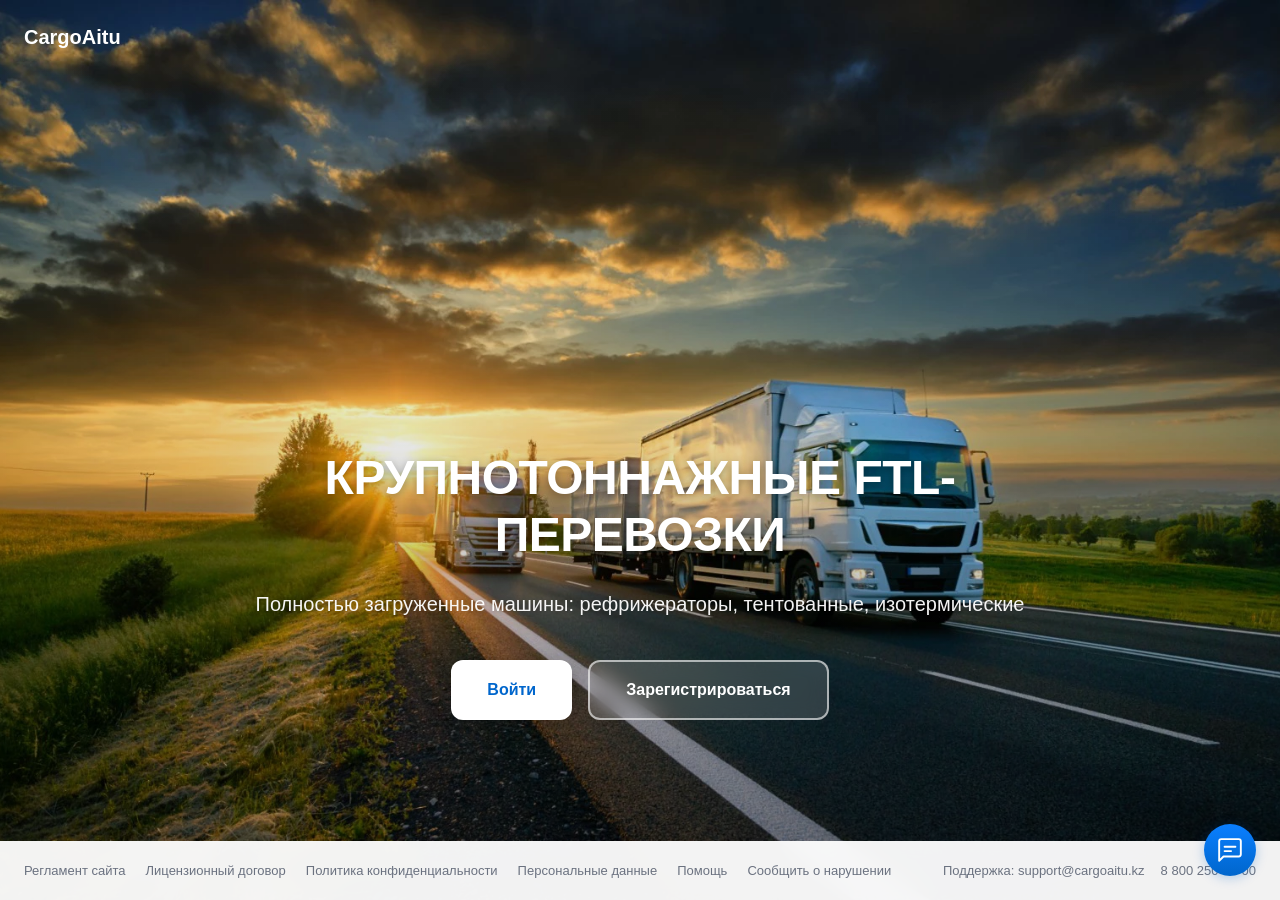
==== commit 32599e9e: "Fix landing image path and bust CSS cache" ====
--- a/frontend/index.html
+++ b/frontend/index.html
@@ -76,16 +76,16 @@
     }
   </style>
   
-  <link rel="preload" href="styles.css?v=31" as="style" onload="this.onload=null;this.rel='stylesheet'">
+  <link rel="preload" href="styles.css?v=33" as="style" onload="this.onload=null;this.rel='stylesheet'">
   <noscript>
-    <link rel="stylesheet" href="styles.css?v=31">
+    <link rel="stylesheet" href="styles.css?v=33">
   </noscript>
   <script>
     !function(e){"use strict";var t=function(t,n,o){var i,r=e.document,a=r.createElement("link");if(n)i=n;else{var l=(r.body||r.getElementsByTagName("head")[0]).childNodes;i=l[l.length-1]}var d=r.styleSheets;a.rel="stylesheet",a.href=t,a.media="only x",function e(t){if(r.body)return t();setTimeout(function(){e(t)})}(function(){i.parentNode.insertBefore(a,n?i:i.nextSibling)});var f=function(e){for(var t=a.href,n=d.length;n--;)if(d[n].href===t)return e();setTimeout(function(){f(e)})};return a.addEventListener&&a.addEventListener("load",function(){this.media=o||"all"}),a.onloadcssdefined=f,f(function(){a.media!==o&&(a.media=o||"all")}),a};"undefined"!=typeof exports?exports.loadCSS=t:e.loadCSS=t}("undefined"!=typeof global?global:this);
     setTimeout(function() {
       var link = document.querySelector('link[rel="preload"][as="style"]');
       if (link && link.rel === 'preload') {
-        loadCSS('styles.css?v=31');
+        loadCSS('styles.css?v=33');
       }
     }, 3000);
   </script>
@@ -1181,10 +1181,10 @@
   </div>
 </div>
 
-<script src="egov-company-display.js?v=1" defer></script>
-<script src="organizations.js?v=10" defer></script>
-
-<script src="requests.js?v=40" defer></script>
+<script src="egov-company-display.js?v=2" defer></script>
+
+<script src="requests.js?v=42" defer></script>
+<script src="organizations.js?v=12" defer></script>
 
 
 <div class="chat-button" id="chatButton" onclick="toggleChat()" title="Поддержка" aria-label="Открыть чат поддержки">
@@ -1434,13 +1434,13 @@
 </script>
 
 <script src="page-transitions.js?v=1" defer></script>
-<script src="script.js?v=3" defer></script>
+<script src="script.js?v=4" defer></script>
 <script src="toast.js?v=1" defer></script>
-<script src="chat.js?v=3" defer></script>
-<script src="notifications.js?v=5" defer></script>
+<script src="chat.js?v=4" defer></script>
+<script src="notifications.js?v=6" defer></script>
 <script src="maps.js?v=3" defer></script>
-<script src="payment-details.js?v=5" defer></script>
-<script src="egov-company.js?v=3" defer></script>
+<script src="payment-details.js?v=6" defer></script>
+<script src="egov-company.js?v=4" defer></script>
 <script>
 window.loadGoogleMaps = function() {
   if (window.google && window.google.maps) {
@@ -1456,7 +1456,7 @@
   
   window.googleMapsLoading = (async function() {
     try {
-      const response = await fetch('http://localhost:8000/api/google-maps-key');
+      const response = await fetch('https://cargoplatform.onrender.com/api/google-maps-key');
       if (!response.ok) {
         throw new Error('Google Maps API ключ не найден');
       }
--- a/frontend/styles.css
+++ b/frontend/styles.css
@@ -4072,7 +4072,7 @@
 
 
 body.login-page {
-  background-image: url('http://localhost:8000/assets/landing_image.jpg');
+  background-image: url('assets/landing_image.jpg');
   background-size: cover;
   background-position: center;
   background-attachment: fixed;
@@ -4688,7 +4688,7 @@
 
 .landing-hero {
   flex: 1;
-  background-image: url('http://localhost:8000/assets/landing_image.jpg');
+  background-image: url('assets/landing_image.jpg');
   background-size: cover;
   background-position: center;
   display: flex;
--- a/frontend/styles.css
+++ b/frontend/styles.css
@@ -4072,7 +4072,7 @@
 
 
 body.login-page {
-  background-image: url('http://localhost:8000/assets/landing_image.jpg');
+  background-image: url('assets/landing_image.jpg');
   background-size: cover;
   background-position: center;
   background-attachment: fixed;
@@ -4688,7 +4688,7 @@
 
 .landing-hero {
   flex: 1;
-  background-image: url('http://localhost:8000/assets/landing_image.jpg');
+  background-image: url('assets/landing_image.jpg');
   background-size: cover;
   background-position: center;
   display: flex;
